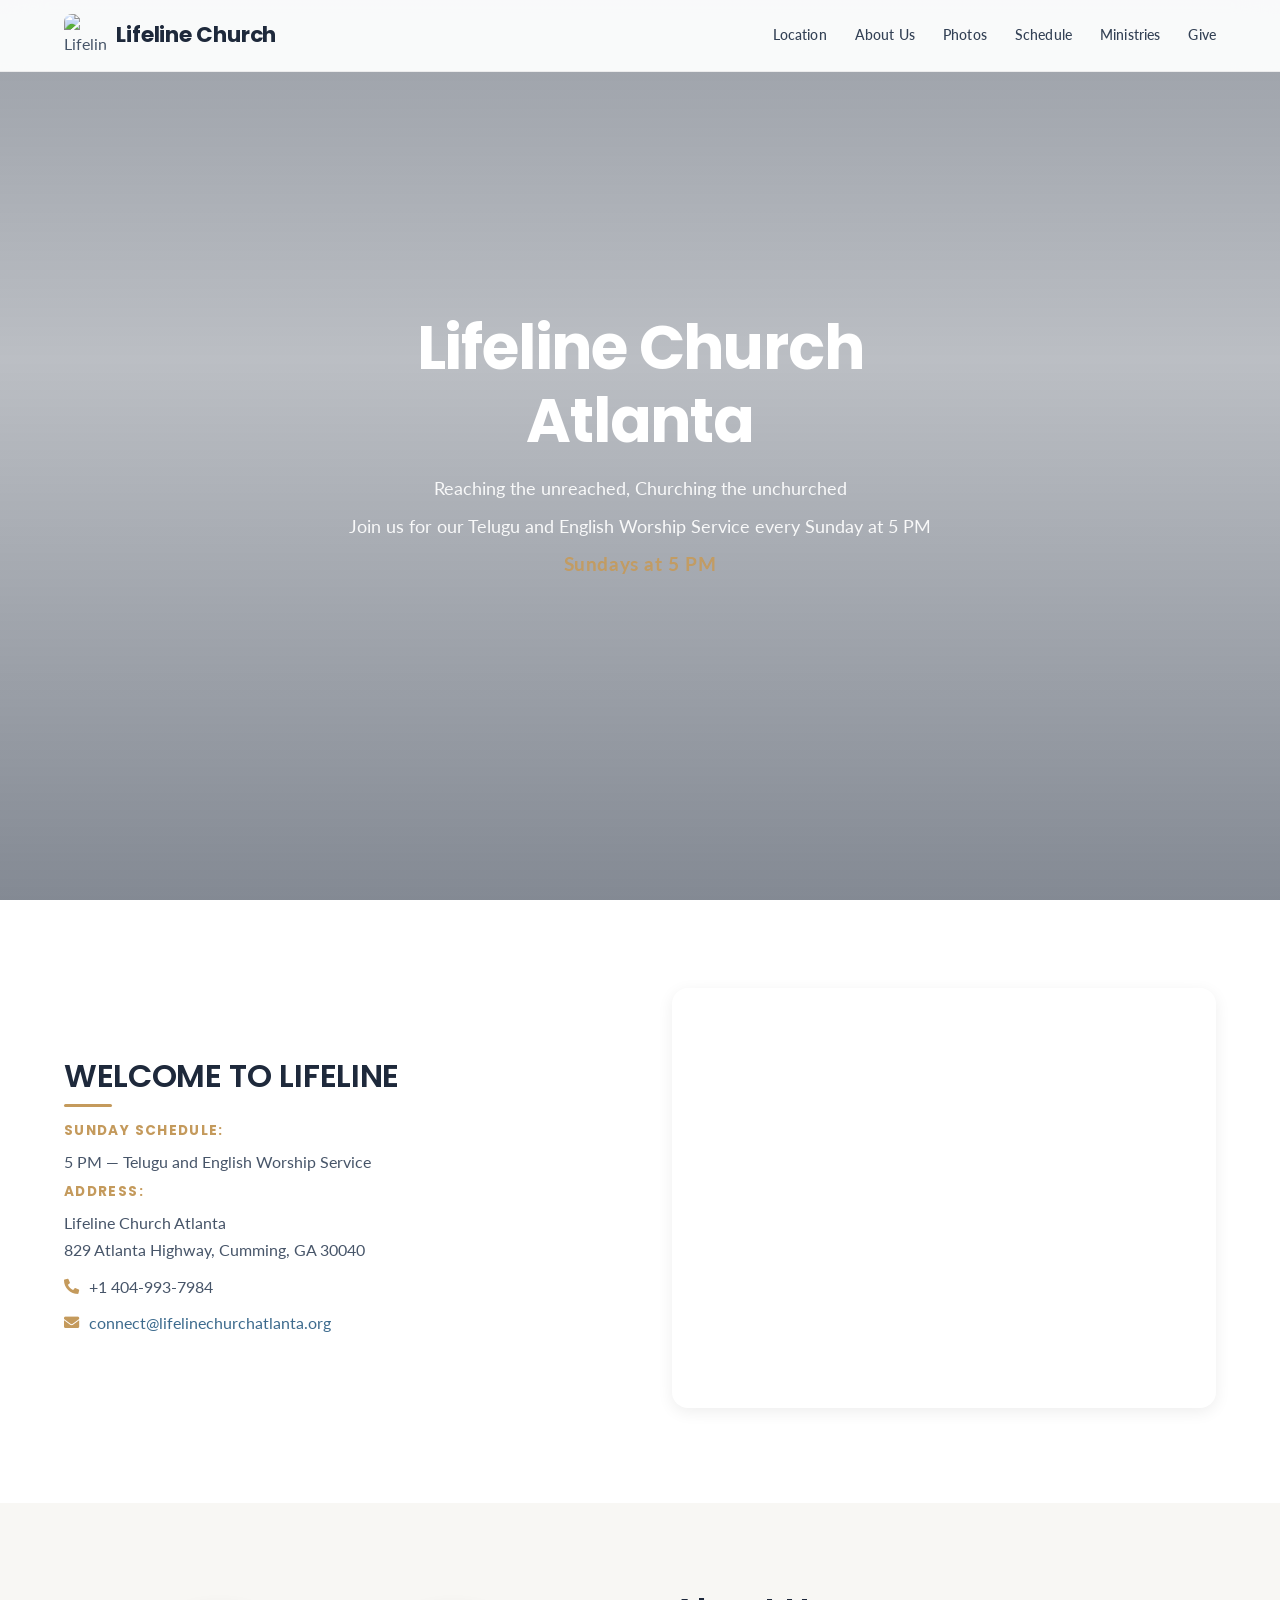
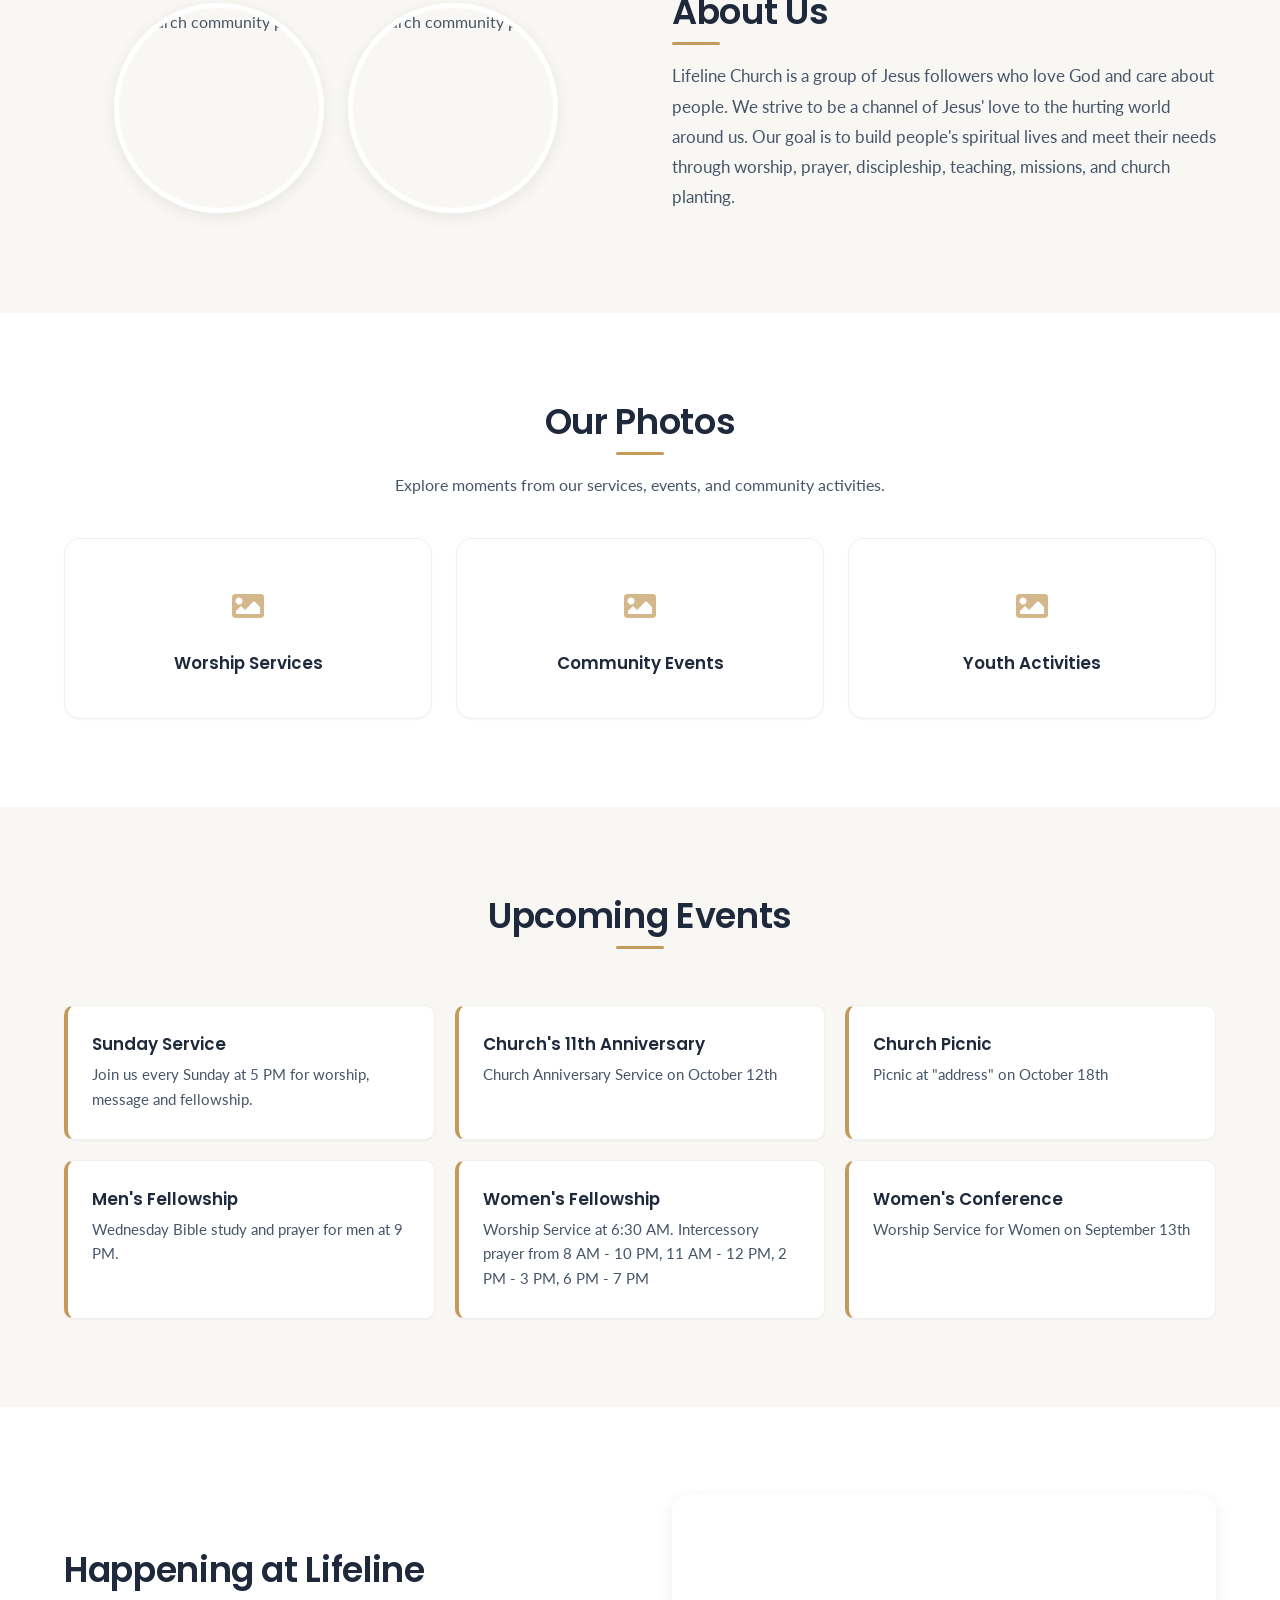
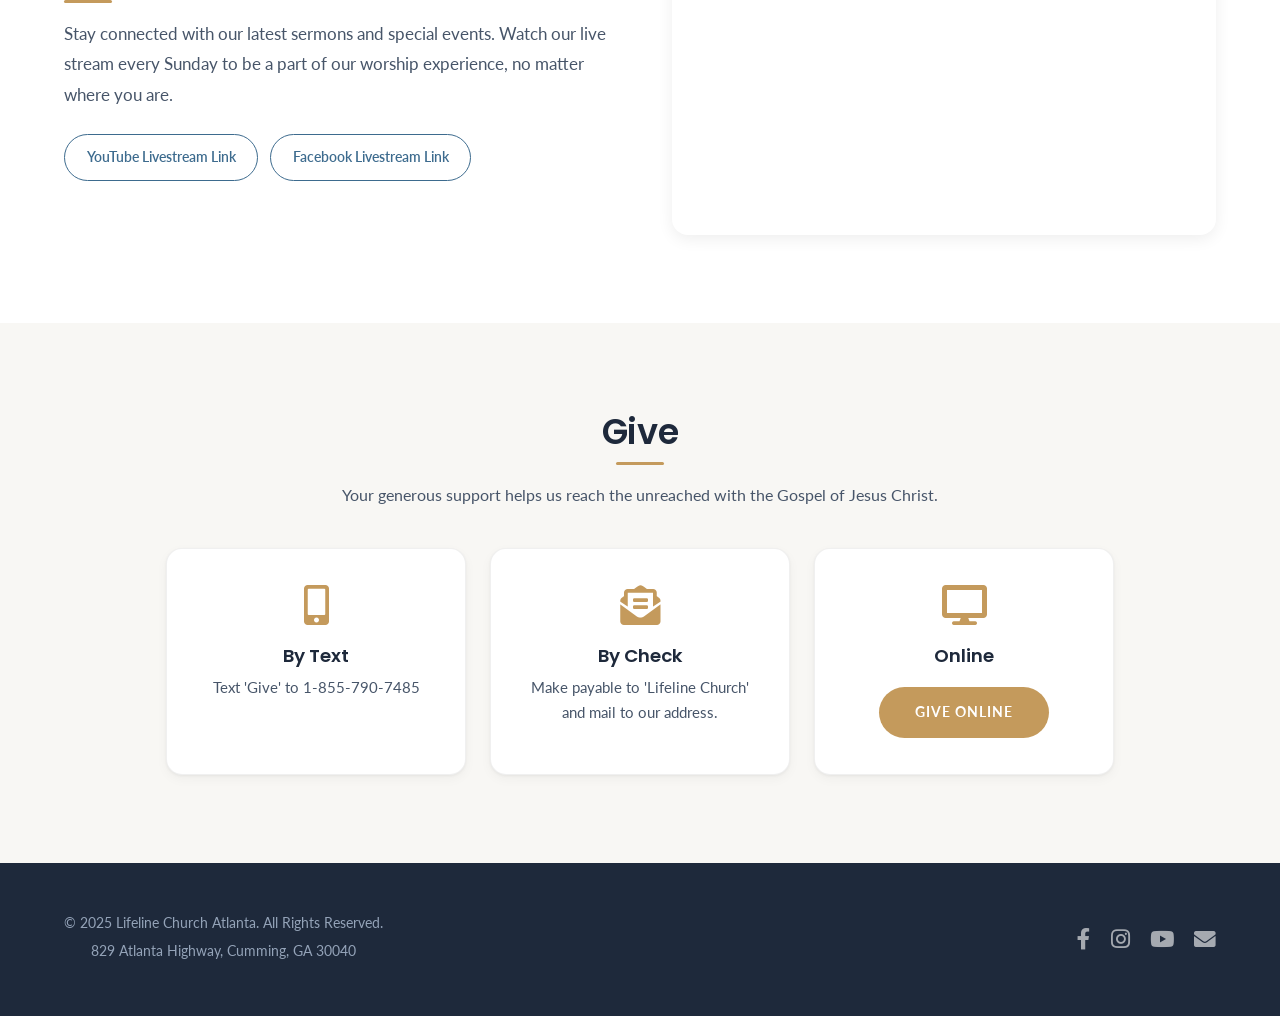
==== index.html @ ebfc5b8b "Refactor" ====
<!DOCTYPE html>
<html lang="en">
<head>
    <meta charset="UTF-8">
    <meta name="viewport" content="width=device-width, initial-scale=1.0">
    <meta name="description" content="Lifeline Church Atlanta — Reaching the unreached, Churching the unchurched. Join us Sundays at 5 PM for Telugu and English worship in Cumming, GA.">
    <title>Lifeline Church Atlanta</title>
    <link rel="stylesheet" href="styles.css">
    <link rel="preconnect" href="https://fonts.googleapis.com">
    <link rel="preconnect" href="https://fonts.gstatic.com" crossorigin>
    <link href="https://fonts.googleapis.com/css2?family=Lato:wght@400;700&family=Poppins:wght@400;600;700&display=swap" rel="stylesheet">
    <link href="https://cdnjs.cloudflare.com/ajax/libs/font-awesome/5.15.4/css/all.min.css" rel="stylesheet">
</head>
<body>
    <header class="navbar" id="navbar">
        <div class="container navbar-container">
            <div class="navbar-left">
                <img src="icons/logo.jpg" alt="Lifeline Church Logo" width="50" height="50" class="logo">
                <a href="#landing" class="navbar-title">Lifeline Church</a>
            </div>
            <nav class="navbar-right" id="desktop-nav">
                <a href="#map" class="nav-link">Location</a>
                <a href="#about-us" class="nav-link">About Us</a>
                <a href="#photos" class="nav-link">Photos</a>
                <a href="#events" class="nav-link">Schedule</a>
                <a href="#ministries" class="nav-link">Ministries</a>
                <a href="#give" class="nav-link">Give</a>
            </nav>
            <button class="mobile-menu-btn" id="mobile-menu-btn" aria-label="Toggle menu">
                <i class="fas fa-bars"></i>
            </button>
        </div>
        <nav class="mobile-nav" id="mobile-nav">
            <a href="#map" class="nav-link">Location</a>
            <a href="#about-us" class="nav-link">About Us</a>
            <a href="#photos" class="nav-link">Photos</a>
            <a href="#events" class="nav-link">Schedule</a>
            <a href="#ministries" class="nav-link">Ministries</a>
            <a href="#give" class="nav-link">Give</a>
        </nav>
    </header>

    <section id="landing" class="landing-section">
        <div class="landing-bg" id="landing-bg"></div>
        <div class="landing-bg" id="landing-bg-next"></div>
        <div class="landing-overlay"></div>
        <div class="container landing-content">
            <!-- Populated from siteConfig.json -->
        </div>
    </section>

    <section id="map" class="section">
        <div class="container map-container">
            <div class="map-details">
                <!-- Populated from siteConfig.json -->
            </div>
            <div class="map-embed">
                <iframe src="" allowfullscreen="" loading="lazy" title="Church location map"></iframe>
            </div>
        </div>
    </section>

    <section id="about-us" class="section section-alt">
        <div class="container about-container">
            <div class="about-images">
                <!-- Populated from siteConfig.json -->
            </div>
            <div class="about-text">
                <!-- Populated from siteConfig.json -->
            </div>
        </div>
    </section>

    <section id="photos" class="section">
        <div class="container text-center">
            <h2>Our Photos</h2>
            <p>Explore moments from our services, events, and community activities.</p>
            <div class="gallery-container" id="gallery-container"></div>
        </div>
    </section>

    <section id="events" class="section section-alt">
        <div class="container text-center">
            <h2>Upcoming Events</h2>
            <div class="events-container" id="events-container"></div>
        </div>
    </section>

    <section id="ministries" class="section">
        <div class="container ministries-container">
            <div class="ministries-text">
                <!-- Populated from siteConfig.json -->
            </div>
            <div class="video-container" id="video-container"></div>
        </div>
    </section>

    <section id="give" class="section section-alt text-center">
        <div class="container">
            <!-- Populated from siteConfig.json -->
        </div>
    </section>

    <footer class="footer">
        <div class="container footer-container">
            <!-- Populated from siteConfig.json -->
        </div>
    </footer>

    <script src="index.js"></script>
</body>
</html>
---- styles.css ----
/* ============================================================
   Lifeline Church — Cohesive Design System
   Warm · Clean · Inviting
   ============================================================ */

/* --- Design Tokens --- */
:root {
    --primary: #3d6b8e;
    --primary-hover: #2d5470;
    --primary-light: #e9f0f5;
    --accent: #c49a5c;
    --accent-hover: #b08545;
    --accent-soft: rgba(196, 154, 92, 0.10);
    --dark: #1e293b;
    --dark-soft: #334155;
    --surface: #f8f7f4;
    --surface-alt: #f0eeea;
    --text: #475569;
    --text-light: #94a3b8;
    --white: #ffffff;
    --border: rgba(0, 0, 0, 0.06);
    --radius: 10px;
    --radius-sm: 6px;
    --radius-lg: 16px;
    --shadow-xs: 0 1px 2px rgba(0, 0, 0, 0.04);
    --shadow: 0 1px 3px rgba(0, 0, 0, 0.05), 0 4px 12px rgba(0, 0, 0, 0.04);
    --shadow-md: 0 4px 16px rgba(0, 0, 0, 0.07);
    --shadow-lg: 0 12px 40px rgba(0, 0, 0, 0.10);
    --footer-bg: #1e293b;
    --ease: cubic-bezier(0.4, 0, 0.2, 1);
}

/* --- Reset --- */
*, *::before, *::after { margin: 0; padding: 0; box-sizing: border-box; }
html { scroll-behavior: smooth; }

body {
    font-family: 'Lato', sans-serif;
    line-height: 1.7;
    background: var(--white);
    color: var(--text);
    -webkit-font-smoothing: antialiased;
    -moz-osx-font-smoothing: grayscale;
}

/* --- Layout --- */
.container { width: 100%; max-width: 1200px; margin: 0 auto; padding: 0 1.5rem; }
.text-center { text-align: center; }
.section { padding: 5.5rem 0; }
.section-alt { background: var(--surface); }

/* --- Typography --- */
h1, h2, h3 {
    font-family: 'Poppins', sans-serif;
    color: var(--dark);
    font-weight: 600;
    margin-bottom: 1rem;
    line-height: 1.2;
}
h1 { font-size: 3.2rem; letter-spacing: -0.02em; }
h2 { font-size: 2.2rem; letter-spacing: -0.01em; }
h3 { font-size: 1.15rem; font-weight: 600; }
p  { margin-bottom: 0.75rem; }

/* Subtle accent line under h2 in sections */
.section h2,
.section-alt h2 {
    display: inline-block;
    position: relative;
    padding-bottom: 0.75rem;
}
.section h2::after,
.section-alt h2::after {
    content: '';
    position: absolute;
    bottom: 0;
    left: 50%;
    transform: translateX(-50%);
    width: 48px;
    height: 3px;
    background: var(--accent);
    border-radius: 2px;
}
/* Left-aligned h2 (map, about, ministries) override */
.map-details h2::after,
.about-text h2::after,
.ministries-text h2::after {
    left: 0;
    transform: none;
}

a {
    text-decoration: none;
    color: var(--primary);
    transition: color 0.2s var(--ease);
}
a:hover { color: var(--accent); }

/* ============================================================
   NAVBAR
   ============================================================ */
.navbar {
    position: fixed;
    top: 0;
    left: 0;
    width: 100%;
    background: rgba(255, 255, 255, 0.94);
    backdrop-filter: blur(20px);
    -webkit-backdrop-filter: blur(20px);
    z-index: 1000;
    padding: 0.9rem 0;
    border-bottom: 1px solid var(--border);
    transition: padding 0.3s var(--ease), box-shadow 0.3s var(--ease);
}
.navbar.scrolled {
    padding: 0.55rem 0;
    box-shadow: 0 1px 8px rgba(0, 0, 0, 0.06);
}
.navbar-container { display: flex; justify-content: space-between; align-items: center; }
.navbar-left { display: flex; align-items: center; gap: 0.65rem; }
.logo { height: 42px; width: 42px; object-fit: contain; border-radius: 8px; }
.navbar-title {
    font-size: 1.35rem;
    font-weight: 700;
    color: var(--dark);
    font-family: 'Poppins', sans-serif;
    letter-spacing: -0.01em;
}
.navbar-right { display: flex; gap: 1.75rem; align-items: center; }
.nav-link {
    color: var(--dark-soft);
    font-weight: 500;
    font-size: 0.9rem;
    position: relative;
    padding: 0.2rem 0;
    letter-spacing: 0.01em;
}
.nav-link::after {
    content: '';
    position: absolute;
    bottom: -2px;
    left: 0;
    width: 0;
    height: 2px;
    background: var(--accent);
    border-radius: 1px;
    transition: width 0.3s var(--ease);
}
.nav-link:hover { color: var(--dark); }
.nav-link:hover::after { width: 100%; }

.mobile-menu-btn {
    display: none;
    font-size: 1.4rem;
    cursor: pointer;
    color: var(--dark);
    z-index: 1001;
    background: none;
    border: none;
    padding: 0.25rem;
}
.mobile-nav {
    display: none;
    position: fixed;
    top: 0;
    right: 0;
    width: 280px;
    height: 100vh;
    background: var(--white);
    padding: 5rem 1.5rem 2rem;
    transform: translateX(100%);
    transition: transform 0.35s var(--ease);
    z-index: 999;
    box-shadow: -4px 0 24px rgba(0, 0, 0, 0.08);
    flex-direction: column;
    gap: 0.25rem;
}
.mobile-nav.active { transform: translateX(0); }
.mobile-nav .nav-link {
    display: block;
    padding: 0.85rem 1rem;
    font-size: 1.05rem;
    border-radius: var(--radius-sm);
    color: var(--dark);
    transition: background 0.2s var(--ease);
}
.mobile-nav .nav-link::after { display: none; }
.mobile-nav .nav-link:hover { background: var(--surface); }

/* ============================================================
   LANDING / HERO
   ============================================================ */
.landing-section {
    position: relative;
    height: 100vh;
    display: flex;
    align-items: center;
    justify-content: center;
    text-align: center;
    color: var(--white);
    overflow: hidden;
}
.landing-bg {
    position: absolute;
    inset: 0;
    background-size: cover;
    background-position: center;
    transition: opacity 1.5s var(--ease);
    will-change: opacity;
}
#landing-bg      { z-index: 0; opacity: 1; }
#landing-bg-next { z-index: 0; opacity: 0; }

.landing-overlay {
    position: absolute;
    inset: 0;
    background: linear-gradient(
        180deg,
        rgba(30, 41, 59, 0.45) 0%,
        rgba(30, 41, 59, 0.30) 40%,
        rgba(30, 41, 59, 0.55) 100%
    );
    z-index: 1;
}

.landing-content {
    position: relative;
    z-index: 2;
    max-width: 680px;
    padding: 0 1.5rem;
}
.landing-content h1 {
    color: var(--white);
    font-size: 3.8rem;
    font-weight: 700;
    margin-bottom: 1rem;
    letter-spacing: -0.02em;
}
.landing-content p {
    font-size: 1.15rem;
    opacity: 0.92;
    line-height: 1.6;
    margin-bottom: 0.5rem;
}
.landing-content p strong {
    color: var(--accent);
    font-size: 1.2rem;
    letter-spacing: 0.03em;
}

/* ============================================================
   MAP SECTION
   ============================================================ */
.map-container,
.about-container,
.ministries-container {
    display: flex;
    align-items: center;
    gap: 4rem;
}
.map-details, .about-text, .ministries-text { flex: 1; }
.map-embed, .about-images, .video-container { flex: 1; }

.map-embed iframe {
    width: 100%;
    height: 420px;
    border: 0;
    border-radius: var(--radius-lg);
    box-shadow: var(--shadow-md);
}
.map-details h2 { font-size: 2rem; }
.map-details h3 {
    color: var(--accent);
    font-size: 0.85rem;
    text-transform: uppercase;
    letter-spacing: 0.1em;
    margin-bottom: 0.5rem;
    font-weight: 700;
}
.map-details p {
    display: flex;
    align-items: center;
    gap: 0.6rem;
    margin-bottom: 0.6rem;
}
.map-details i { color: var(--accent); font-size: 0.95rem; }
.map-details a { color: var(--primary); }
.map-details a:hover { color: var(--accent); }

/* ============================================================
   ABOUT US
   ============================================================ */
.about-images { display: flex; gap: 1.5rem; justify-content: center; }
.about-images img {
    width: 210px;
    height: 210px;
    border-radius: 50%;
    object-fit: cover;
    border: 5px solid var(--white);
    box-shadow: var(--shadow-md);
    transition: transform 0.4s var(--ease);
}
.about-images img:hover { transform: scale(1.04); }
.about-text p {
    font-size: 1.05rem;
    line-height: 1.8;
    color: var(--text);
}

/* ============================================================
   GALLERY — Clean photo category cards
   ============================================================ */
.gallery-container {
    display: grid;
    grid-template-columns: repeat(auto-fit, minmax(260px, 1fr));
    gap: 1.5rem;
    justify-content: center;
    margin-top: 2.5rem;
}

.folder {
    background: var(--white);
    color: var(--dark);
    border: 1px solid var(--border);
    border-radius: var(--radius-lg);
    padding: 2.5rem 1.5rem;
    display: flex;
    flex-direction: column;
    align-items: center;
    justify-content: center;
    gap: 1rem;
    font-size: 1.1rem;
    font-weight: 600;
    text-align: center;
    box-shadow: var(--shadow-xs);
    transition: transform 0.3s var(--ease), box-shadow 0.3s var(--ease), border-color 0.3s var(--ease);
    cursor: pointer;
    min-height: 160px;
    position: relative;
    overflow: hidden;
}
.folder::before {
    content: '\f03e';  /* Font Awesome image icon */
    font-family: 'Font Awesome 5 Free';
    font-weight: 900;
    font-size: 2rem;
    color: var(--accent);
    opacity: 0.7;
    transition: opacity 0.3s var(--ease), transform 0.3s var(--ease);
}
.folder:hover {
    transform: translateY(-4px);
    box-shadow: var(--shadow-md);
    border-color: var(--accent);
}
.folder:hover::before {
    opacity: 1;
    transform: scale(1.1);
}
.folder-name {
    color: var(--dark);
    font-family: 'Poppins', sans-serif;
    font-weight: 600;
    font-size: 1.05rem;
    text-shadow: none;
}

/* ============================================================
   EVENTS — Clean warm cards
   ============================================================ */
.events-container {
    display: grid;
    grid-template-columns: repeat(auto-fit, minmax(280px, 1fr));
    gap: 1.25rem;
    justify-content: center;
    margin-top: 2.5rem;
}

.event-box {
    padding: 1.75rem 1.5rem;
    text-align: left;
    color: var(--dark);
    border-radius: var(--radius);
    background: var(--white);
    border: 1px solid var(--border);
    border-left: 4px solid var(--accent);
    box-shadow: var(--shadow-xs);
    transition: transform 0.25s var(--ease), box-shadow 0.25s var(--ease);
}
.event-box:hover {
    transform: translateY(-3px);
    box-shadow: var(--shadow);
}
.event-box h3 {
    color: var(--dark);
    font-size: 1.05rem;
    margin-bottom: 0.5rem;
}
.event-box p {
    color: var(--text);
    font-size: 0.92rem;
    line-height: 1.65;
    margin-bottom: 0;
}

/* ============================================================
   MINISTRIES / VIDEO
   ============================================================ */
.video-container { display: flex; justify-content: center; }
.video-container iframe {
    width: 100%;
    max-width: 580px;
    height: 340px;
    border-radius: var(--radius-lg);
    box-shadow: var(--shadow-md);
}
.ministries-text p {
    font-size: 1.05rem;
    line-height: 1.8;
}
.ministries-links { display: flex; flex-wrap: wrap; gap: 0.75rem; margin-top: 1.5rem; }
.ministries-link {
    padding: 0.65rem 1.35rem;
    border: 1.5px solid var(--primary);
    color: var(--primary);
    text-align: center;
    border-radius: 50px;
    font-weight: 600;
    font-size: 0.9rem;
    transition: background 0.25s var(--ease), color 0.25s var(--ease), transform 0.25s var(--ease), box-shadow 0.25s var(--ease);
}
.ministries-link:hover {
    background: var(--primary);
    color: var(--white);
    transform: translateY(-2px);
    box-shadow: 0 4px 12px rgba(61, 107, 142, 0.25);
}

/* ============================================================
   GIVE
   ============================================================ */
.give-options {
    display: flex;
    justify-content: center;
    gap: 1.5rem;
    margin-top: 2.5rem;
    flex-wrap: wrap;
}
.give-box {
    background: var(--white);
    padding: 2.25rem 2rem;
    border-radius: var(--radius-lg);
    border: 1px solid var(--border);
    box-shadow: var(--shadow);
    width: 300px;
    transition: transform 0.25s var(--ease), box-shadow 0.25s var(--ease);
}
.give-box:hover {
    transform: translateY(-3px);
    box-shadow: var(--shadow-md);
}
.give-box i { font-size: 2.5rem; color: var(--accent); margin-bottom: 1.25rem; display: block; }
.give-box h3 { margin-bottom: 0.5rem; }
.give-box p { font-size: 0.92rem; color: var(--text); margin-bottom: 0; }

.btn {
    display: inline-block;
    padding: 0.85rem 2.25rem;
    border-radius: 50px;
    font-weight: 700;
    font-size: 0.85rem;
    cursor: pointer;
    text-transform: uppercase;
    letter-spacing: 0.08em;
    transition: background 0.25s var(--ease), transform 0.25s var(--ease), box-shadow 0.25s var(--ease);
}
.btn-primary {
    background: var(--accent);
    color: var(--white);
    border: none;
    margin-top: 0.75rem;
}
.btn-primary:hover {
    background: var(--accent-hover);
    color: var(--white);
    transform: translateY(-2px);
    box-shadow: 0 4px 16px rgba(196, 154, 92, 0.35);
}

/* ============================================================
   FOOTER
   ============================================================ */
.footer {
    background: var(--footer-bg);
    color: var(--text-light);
    padding: 3rem 0;
    text-align: center;
}
.footer p { color: var(--text-light); margin-bottom: 0.25rem; font-size: 0.9rem; }
.footer-container {
    display: flex;
    justify-content: space-between;
    align-items: center;
    flex-wrap: wrap;
    gap: 1.5rem;
}
.footer-social { display: flex; gap: 1.25rem; }
.social-icon {
    color: rgba(255, 255, 255, 0.6);
    font-size: 1.35rem;
    transition: color 0.25s var(--ease), transform 0.25s var(--ease);
}
.social-icon:hover { color: var(--accent); transform: translateY(-2px); }

/* ============================================================
   PHOTOS PAGE
   ============================================================ */
.photo-page-header {
    text-align: center;
    padding: 9rem 0 3.5rem;
    background: var(--surface);
}
.photo-page-header h1 {
    font-size: 2.6rem;
    color: var(--dark);
    margin-bottom: 0.25rem;
}
.back-link {
    display: inline-flex;
    align-items: center;
    gap: 0.4rem;
    margin-bottom: 0.75rem;
    color: var(--primary);
    font-weight: 600;
    font-size: 0.9rem;
}
.back-link:hover { color: var(--accent); }
.back-link i { font-size: 0.85rem; }

.gallery-main { padding: 3rem 1.5rem; }
.photo-gallery-grid {
    display: grid;
    grid-template-columns: repeat(auto-fill, minmax(280px, 1fr));
    gap: 1rem;
    max-width: 1200px;
    margin: 0 auto;
}
.photo-gallery-grid img {
    width: 100%;
    height: 240px;
    object-fit: cover;
    border-radius: var(--radius);
    box-shadow: var(--shadow-xs);
    cursor: pointer;
    transition: transform 0.3s var(--ease), box-shadow 0.3s var(--ease);
}
.photo-gallery-grid img:hover {
    transform: scale(1.03);
    box-shadow: var(--shadow-md);
}

/* --- Fullscreen Lightbox --- */
/* Photos fill the entire screen: landscape fills width, portrait fills height.
   Aspect ratio is always preserved via object-fit: contain. */
.fullscreen-modal {
    position: fixed;
    inset: 0;
    background: rgba(0, 0, 0, 0.92);
    backdrop-filter: blur(6px);
    -webkit-backdrop-filter: blur(6px);
    display: none;
    justify-content: center;
    align-items: center;
    z-index: 2000;
    padding: 0;
}
.fullscreen-image {
    width: 100vw;
    height: 100vh;
    object-fit: contain;
    border-radius: 0;
    box-shadow: none;
}
.close-btn {
    position: absolute;
    top: 16px;
    right: 24px;
    font-size: 2.5rem;
    color: rgba(255, 255, 255, 0.7);
    cursor: pointer;
    line-height: 1;
    transition: color 0.2s var(--ease);
    background: none;
    border: none;
    z-index: 2001;
}
.close-btn:hover { color: #fff; }
.nav-arrow {
    position: absolute;
    top: 50%;
    transform: translateY(-50%);
    font-size: 1.8rem;
    color: rgba(255, 255, 255, 0.7);
    cursor: pointer;
    user-select: none;
    padding: 0.75rem;
    background: rgba(255, 255, 255, 0.08);
    border: 1px solid rgba(255, 255, 255, 0.12);
    border-radius: 50%;
    width: 52px;
    height: 52px;
    display: flex;
    align-items: center;
    justify-content: center;
    transition: background 0.25s var(--ease), color 0.25s var(--ease);
    z-index: 2001;
}
.nav-arrow:hover { background: rgba(255, 255, 255, 0.15); color: #fff; }
.prev { left: 20px; }
.next { right: 20px; }

/* ============================================================
   SCROLL REVEAL ANIMATION
   ============================================================ */
.reveal {
    opacity: 0;
    transform: translateY(24px);
    transition: opacity 0.6s var(--ease), transform 0.6s var(--ease);
}
.reveal.visible {
    opacity: 1;
    transform: translateY(0);
}

/* ============================================================
   RESPONSIVE
   ============================================================ */
@media (max-width: 992px) {
    h1 { font-size: 2.6rem; }
    h2 { font-size: 2rem; }
    .landing-content h1 { font-size: 3rem; }
    .section { padding: 4.5rem 0; }
    .map-container,
    .about-container,
    .ministries-container { flex-direction: column; text-align: center; gap: 2.5rem; }
    .map-details h2::after,
    .about-text h2::after,
    .ministries-text h2::after {
        left: 50%;
        transform: translateX(-50%);
    }
    .about-images { margin-bottom: 1rem; }
    .video-container iframe { width: 100%; height: auto; aspect-ratio: 16/9; }
}

@media (max-width: 768px) {
    .section { padding: 3.5rem 0; }
    .navbar-right { display: none; }
    .mobile-menu-btn { display: block; }
    .mobile-nav { display: flex; }
    .footer-container { flex-direction: column; }
    .photo-page-header { padding-top: 7rem; }
    .gallery-container { grid-template-columns: repeat(auto-fit, minmax(200px, 1fr)); }
    .give-options { gap: 1rem; }
    .give-box { width: 100%; }
    .nav-arrow { width: 44px; height: 44px; font-size: 1.4rem; }
    .prev { left: 12px; }
    .next { right: 12px; }
}

@media (max-width: 576px) {
    h1 { font-size: 2.2rem; }
    .landing-content h1 { font-size: 2.5rem; }
    .landing-content p { font-size: 1rem; }
    .about-images { flex-direction: column; align-items: center; gap: 1.5rem; }
    .about-images img { width: 170px; height: 170px; }
    .gallery-container,
    .events-container { grid-template-columns: 1fr; }
    .photo-gallery-grid { grid-template-columns: 1fr; }
    .map-embed iframe { height: 300px; }
}
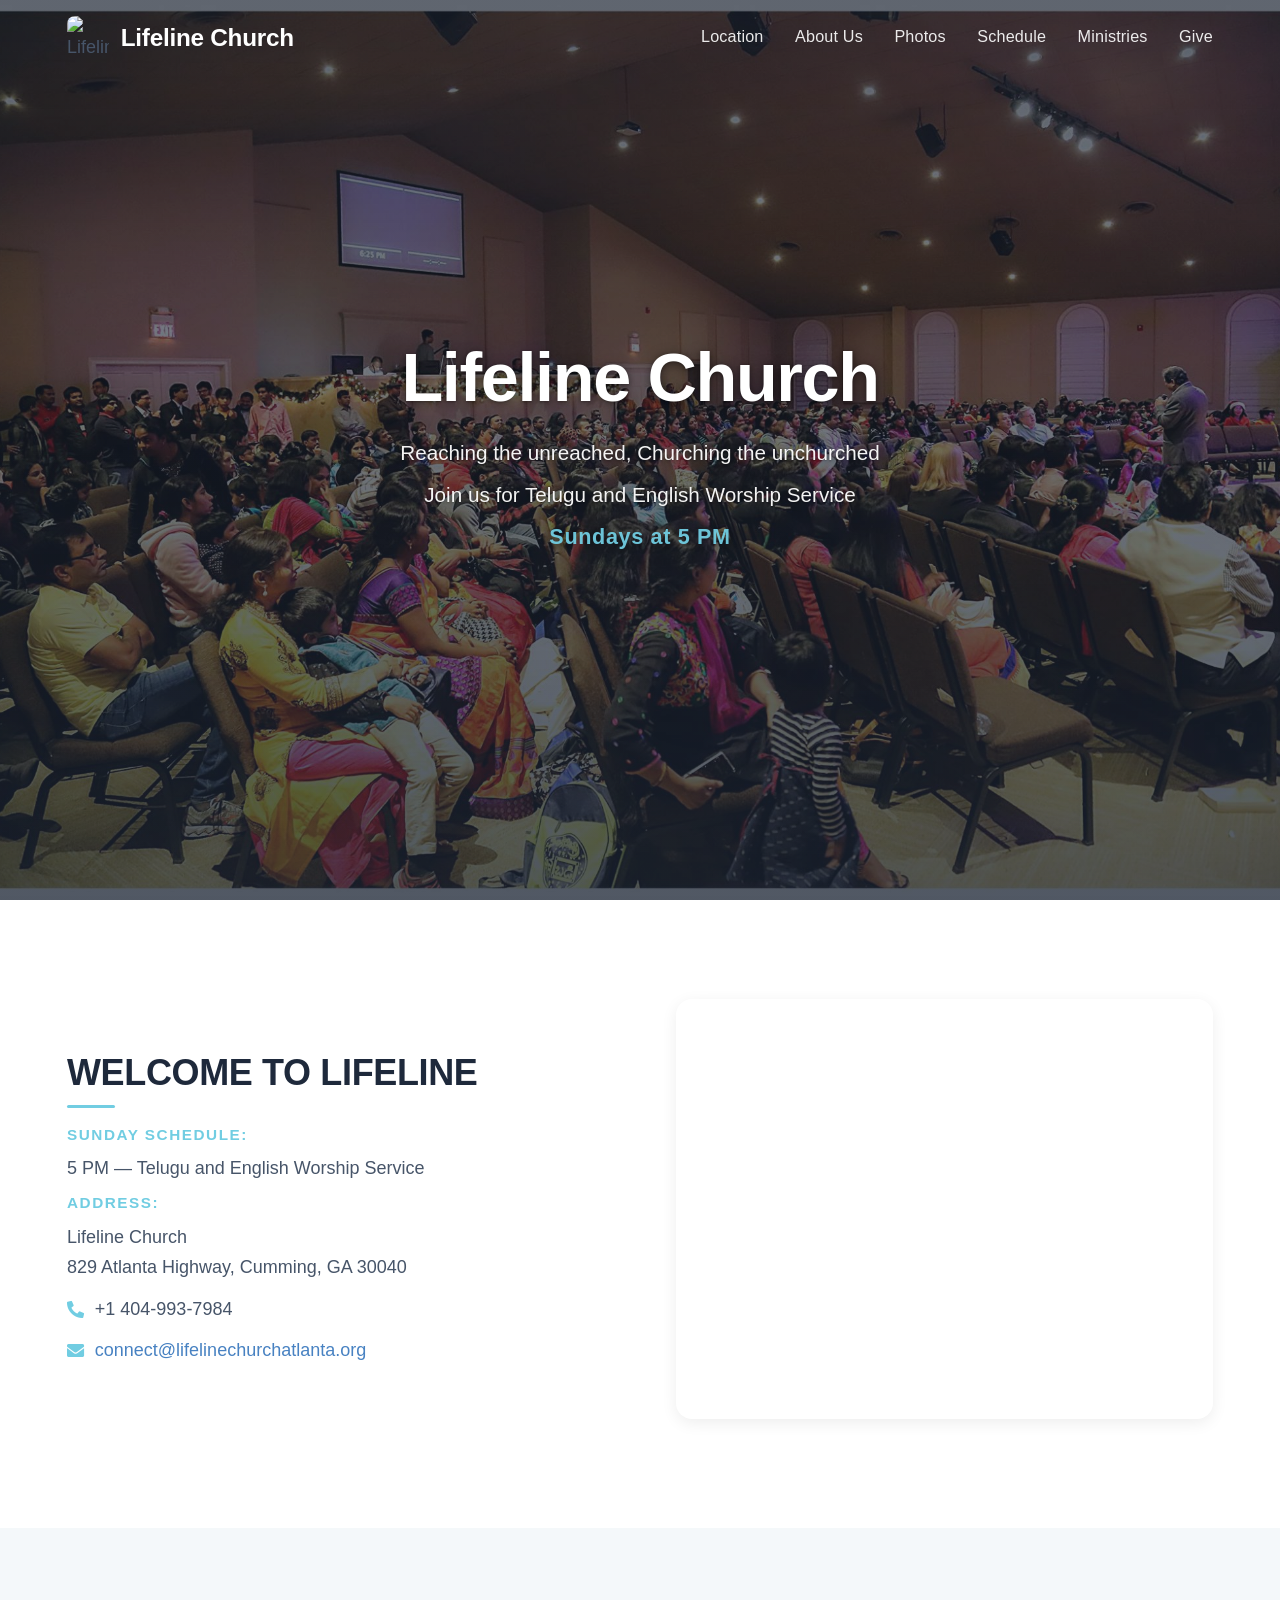
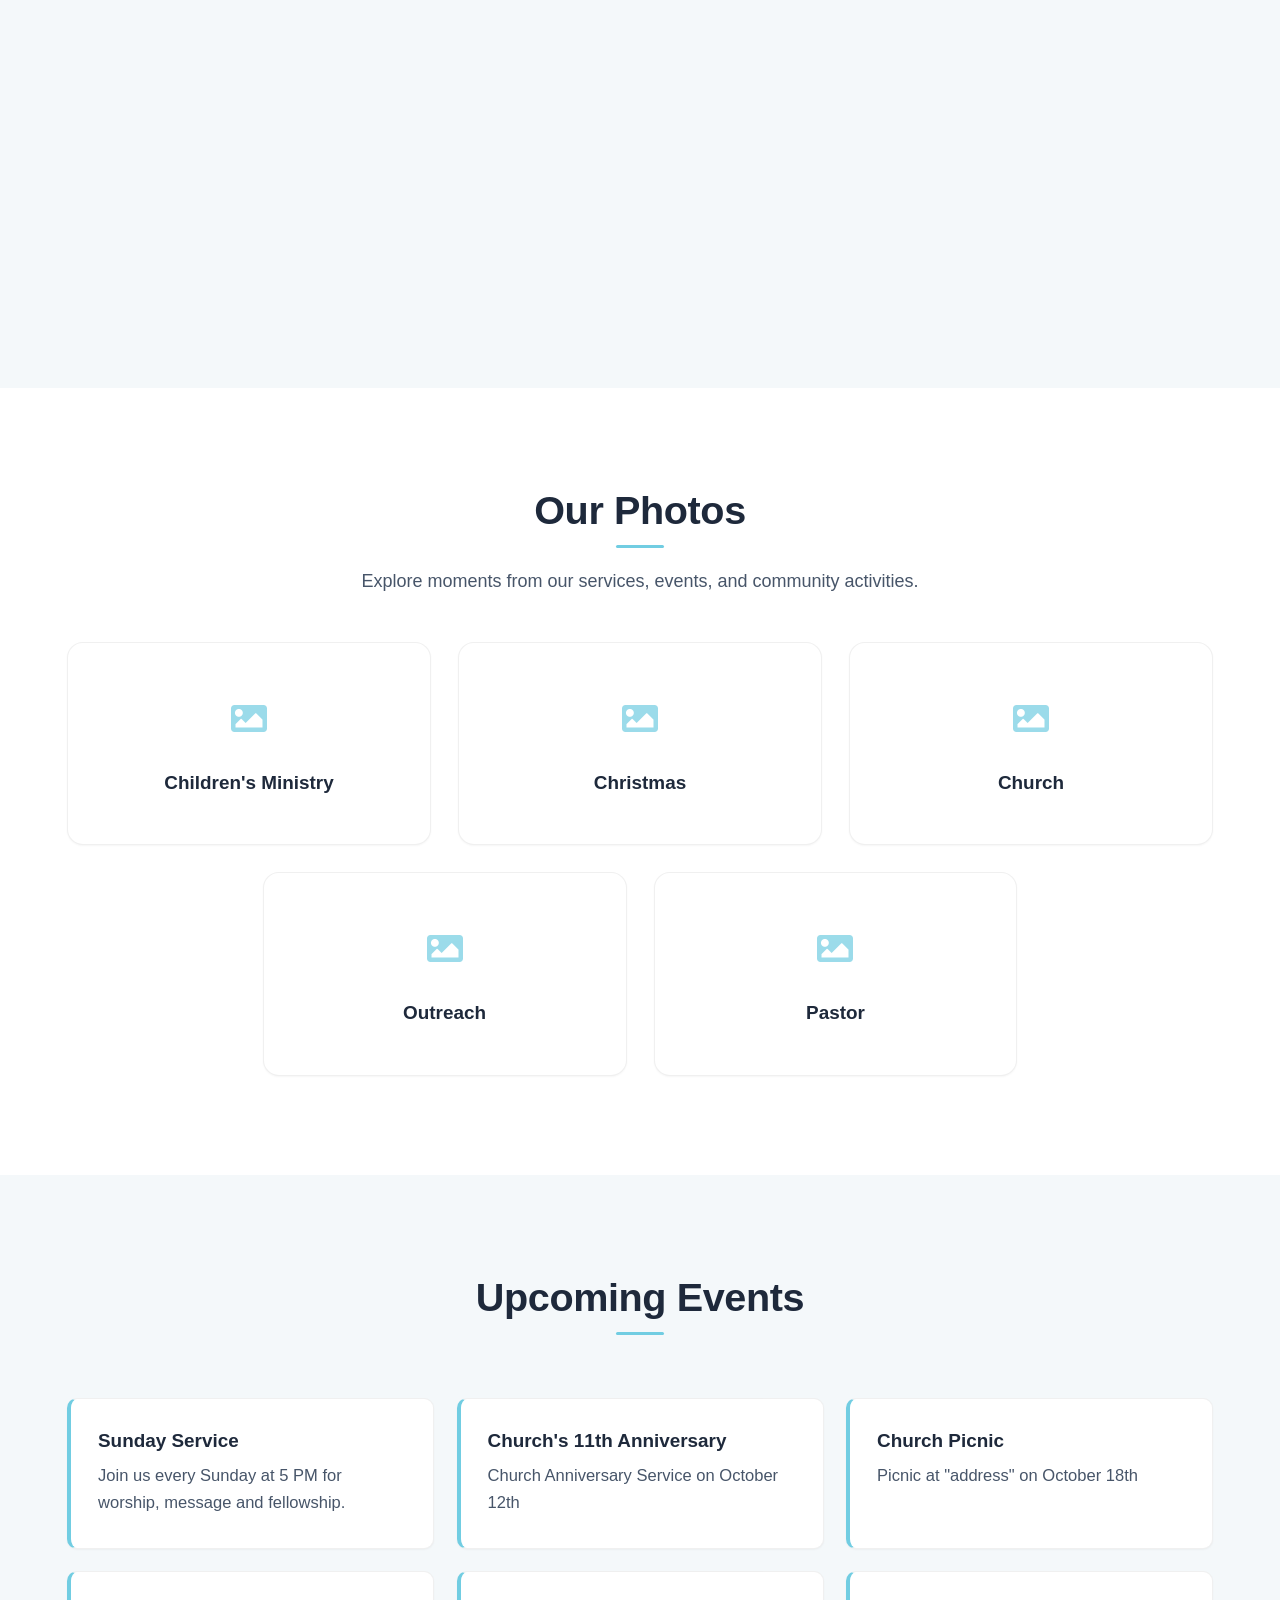
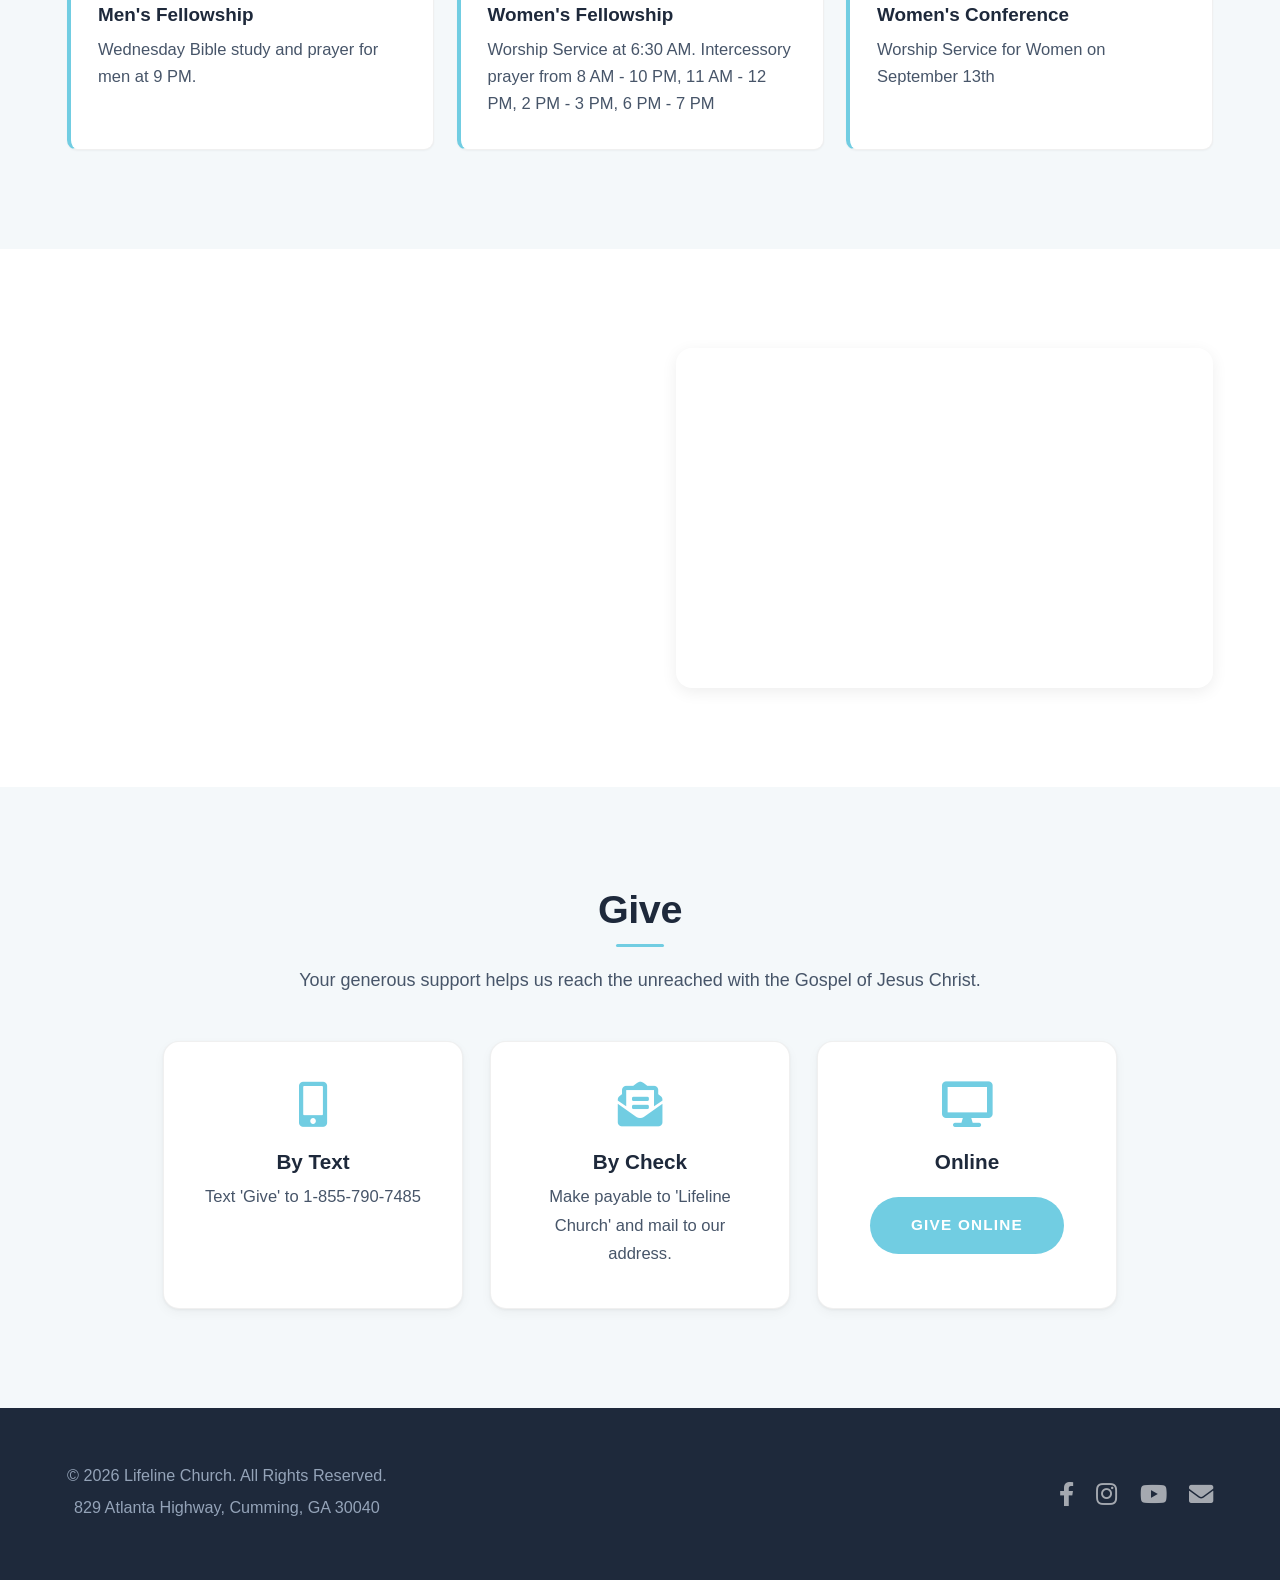
==== commit cb916459: "refactor, photos reorganized" ====
--- a/index.html
+++ b/index.html
@@ -4,12 +4,13 @@
     <meta charset="UTF-8">
     <meta name="viewport" content="width=device-width, initial-scale=1.0">
     <meta name="description" content="Lifeline Church Atlanta — Reaching the unreached, Churching the unchurched. Join us Sundays at 5 PM for Telugu and English worship in Cumming, GA.">
+    <meta http-equiv="Content-Security-Policy" content="default-src 'self'; script-src 'self'; style-src 'self' 'unsafe-inline' https://fonts.googleapis.com https://cdnjs.cloudflare.com; font-src https://fonts.gstatic.com https://cdnjs.cloudflare.com; img-src 'self' data:; frame-src https://www.youtube.com https://www.google.com;">
     <title>Lifeline Church Atlanta</title>
     <link rel="stylesheet" href="styles.css">
     <link rel="preconnect" href="https://fonts.googleapis.com">
     <link rel="preconnect" href="https://fonts.gstatic.com" crossorigin>
     <link href="https://fonts.googleapis.com/css2?family=Lato:wght@400;700&family=Poppins:wght@400;600;700&display=swap" rel="stylesheet">
-    <link href="https://cdnjs.cloudflare.com/ajax/libs/font-awesome/5.15.4/css/all.min.css" rel="stylesheet">
+    <link href="https://cdnjs.cloudflare.com/ajax/libs/font-awesome/5.15.4/css/all.min.css" rel="stylesheet" integrity="sha512-1ycn6IcaQQ40/MKBW2W4Rhis/DbILU74C1vSrLJxCq57o941Ym01SwNsOMqvEBFlcgUa6xLiPY/NS5R+E6ztJQ==" crossorigin="anonymous" referrerpolicy="no-referrer">
 </head>
 <body>
     <header class="navbar" id="navbar">
--- a/styles.css
+++ b/styles.css
@@ -28,11 +28,25 @@
     --shadow-lg: 0 12px 40px rgba(0, 0, 0, 0.10);
     --footer-bg: #1e293b;
     --ease: cubic-bezier(0.4, 0, 0.2, 1);
+
+    /* Hero display defaults — overridden by siteConfig.json at runtime */
+    --hero-overlay-top: 0.55;
+    --hero-overlay-mid: 0.40;
+    --hero-overlay-bot: 0.65;
+    --hero-brightness: 1.15;
+    --hero-contrast: 0.95;
+    --hero-crossfade-ms: 1800ms;
 }
 
 /* --- Reset --- */
 *, *::before, *::after { margin: 0; padding: 0; box-sizing: border-box; }
-html { scroll-behavior: smooth; }
+html {
+    font-size: 18px; /* Scales up 1rem from default 16px to 18px, making all text larger uniformly */
+    scroll-behavior: smooth;
+    /* Scroll-snap: each section locks into view */
+    scroll-snap-type: y proximity;
+    overflow-y: scroll;
+}
 
 body {
     font-family: 'Lato', sans-serif;
@@ -46,7 +60,10 @@
 /* --- Layout --- */
 .container { width: 100%; max-width: 1200px; margin: 0 auto; padding: 0 1.5rem; }
 .text-center { text-align: center; }
-.section { padding: 5.5rem 0; }
+.section {
+    padding: 5.5rem 0;
+    scroll-snap-align: center;
+}
 .section-alt { background: var(--surface); }
 
 /* --- Typography --- */
@@ -104,17 +121,21 @@
     top: 0;
     left: 0;
     width: 100%;
+    background: transparent;
+    backdrop-filter: none;
+    -webkit-backdrop-filter: none;
+    z-index: 1000;
+    padding: 0.9rem 0;
+    border-bottom: 1px solid transparent;
+    transition: padding 0.4s var(--ease), box-shadow 0.4s var(--ease), background 0.4s var(--ease), border-color 0.4s var(--ease), backdrop-filter 0.4s var(--ease);
+}
+.navbar.scrolled {
+    padding: 0.55rem 0;
+    box-shadow: 0 1px 8px rgba(0, 0, 0, 0.06);
     background: rgba(255, 255, 255, 0.94);
     backdrop-filter: blur(20px);
     -webkit-backdrop-filter: blur(20px);
-    z-index: 1000;
-    padding: 0.9rem 0;
-    border-bottom: 1px solid var(--border);
-    transition: padding 0.3s var(--ease), box-shadow 0.3s var(--ease);
-}
-.navbar.scrolled {
-    padding: 0.55rem 0;
-    box-shadow: 0 1px 8px rgba(0, 0, 0, 0.06);
+    border-bottom-color: var(--border);
 }
 .navbar-container { display: flex; justify-content: space-between; align-items: center; }
 .navbar-left { display: flex; align-items: center; gap: 0.65rem; }
@@ -122,18 +143,26 @@
 .navbar-title {
     font-size: 1.35rem;
     font-weight: 700;
-    color: var(--dark);
+    color: var(--white);
     font-family: 'Poppins', sans-serif;
     letter-spacing: -0.01em;
+    transition: color 0.4s var(--ease);
+}
+.navbar.scrolled .navbar-title {
+    color: var(--dark);
 }
 .navbar-right { display: flex; gap: 1.75rem; align-items: center; }
 .nav-link {
-    color: var(--dark-soft);
+    color: rgba(255, 255, 255, 0.9);
     font-weight: 500;
     font-size: 0.9rem;
     position: relative;
     padding: 0.2rem 0;
     letter-spacing: 0.01em;
+    transition: color 0.4s var(--ease);
+}
+.navbar.scrolled .nav-link {
+    color: var(--dark-soft);
 }
 .nav-link::after {
     content: '';
@@ -146,18 +175,23 @@
     border-radius: 1px;
     transition: width 0.3s var(--ease);
 }
-.nav-link:hover { color: var(--dark); }
+.nav-link:hover { color: var(--white); }
+.navbar.scrolled .nav-link:hover { color: var(--dark); }
 .nav-link:hover::after { width: 100%; }
 
 .mobile-menu-btn {
     display: none;
     font-size: 1.4rem;
     cursor: pointer;
-    color: var(--dark);
+    color: var(--white);
     z-index: 1001;
     background: none;
     border: none;
     padding: 0.25rem;
+    transition: color 0.4s var(--ease);
+}
+.navbar.scrolled .mobile-menu-btn {
+    color: var(--dark);
 }
 .mobile-nav {
     display: none;
@@ -199,33 +233,37 @@
     text-align: center;
     color: var(--white);
     overflow: hidden;
+    background: var(--dark);  /* dark base so no gray flash ever shows */
+    scroll-snap-align: center;
 }
 .landing-bg {
     position: absolute;
     inset: 0;
     background-size: cover;
     background-position: center;
-    transition: opacity 1.5s var(--ease);
+    transition: opacity var(--hero-crossfade-ms) ease-in-out;
     will-change: opacity;
-}
-#landing-bg      { z-index: 0; opacity: 1; }
-#landing-bg-next { z-index: 0; opacity: 0; }
+    filter: brightness(var(--hero-brightness)) contrast(var(--hero-contrast));
+}
+#landing-bg      { z-index: 1; opacity: 1; }
+#landing-bg-next { z-index: 2; opacity: 0; }
 
 .landing-overlay {
     position: absolute;
     inset: 0;
+    /* Gradient opacity values are set dynamically from siteConfig via JS */
     background: linear-gradient(
         180deg,
-        rgba(30, 41, 59, 0.45) 0%,
-        rgba(30, 41, 59, 0.30) 40%,
-        rgba(30, 41, 59, 0.55) 100%
+        rgba(30, 41, 59, var(--hero-overlay-top)) 0%,
+        rgba(30, 41, 59, var(--hero-overlay-mid)) 40%,
+        rgba(30, 41, 59, var(--hero-overlay-bot)) 100%
     );
-    z-index: 1;
+    z-index: 3;
 }
 
 .landing-content {
     position: relative;
-    z-index: 2;
+    z-index: 4;
     max-width: 680px;
     padding: 0 1.5rem;
 }
@@ -235,17 +273,20 @@
     font-weight: 700;
     margin-bottom: 1rem;
     letter-spacing: -0.02em;
+    text-shadow: 0 2px 12px rgba(0, 0, 0, 0.5), 0 1px 3px rgba(0, 0, 0, 0.3);
 }
 .landing-content p {
     font-size: 1.15rem;
-    opacity: 0.92;
+    opacity: 0.95;
     line-height: 1.6;
     margin-bottom: 0.5rem;
+    text-shadow: 0 1px 8px rgba(0, 0, 0, 0.45), 0 1px 2px rgba(0, 0, 0, 0.25);
 }
 .landing-content p strong {
     color: var(--accent);
     font-size: 1.2rem;
     letter-spacing: 0.03em;
+    text-shadow: 0 1px 8px rgba(0, 0, 0, 0.5);
 }
 
 /* ============================================================
@@ -291,6 +332,10 @@
    ABOUT US
    ============================================================ */
 .about-images { display: flex; gap: 1.5rem; justify-content: center; }
+/* Center the pastor's face in his circle portrait — face sits upper-center of photo */
+.about-images img:first-child {
+    object-position: center 20%;
+}
 .about-images img {
     width: 210px;
     height: 210px;
@@ -311,11 +356,17 @@
    GALLERY — Clean photo category cards
    ============================================================ */
 .gallery-container {
-    display: grid;
-    grid-template-columns: repeat(auto-fit, minmax(260px, 1fr));
+    --gallery-cols: 3;
+    display: flex;
+    flex-wrap: wrap;
+    justify-content: center;
     gap: 1.5rem;
-    justify-content: center;
     margin-top: 2.5rem;
+}
+.gallery-container .folder {
+    /* Width based on column count, accounting for gaps */
+    width: calc((100% - (var(--gallery-cols) - 1) * 1.5rem) / var(--gallery-cols));
+    min-width: 200px;
 }
 
 .folder {
@@ -495,6 +546,7 @@
     color: var(--text-light);
     padding: 3rem 0;
     text-align: center;
+    scroll-snap-align: end;
 }
 .footer p { color: var(--text-light); margin-bottom: 0.25rem; font-size: 0.9rem; }
 .footer-container {
@@ -537,7 +589,57 @@
 .back-link:hover { color: var(--accent); }
 .back-link i { font-size: 0.85rem; }
 
-.gallery-main { padding: 3rem 1.5rem; }
+/* ============================================================
+   PHOTOS PAGE — CATEGORY NAV BAR
+   ============================================================ */
+.category-nav {
+    position: sticky;
+    top: 62px; /* just below the fixed navbar */
+    z-index: 100;
+    background: var(--white);
+    border-bottom: 1px solid var(--border);
+    box-shadow: 0 2px 8px rgba(0,0,0,0.04);
+}
+.category-nav-inner {
+    display: flex;
+    gap: 0.25rem;
+    padding: 0.6rem 1.5rem;
+    max-width: 1200px;
+    margin: 0 auto;
+    overflow-x: auto;
+    scrollbar-width: none; /* Firefox */
+    -ms-overflow-style: none;
+}
+.category-nav-inner::-webkit-scrollbar { display: none; }
+
+.cat-tab {
+    flex-shrink: 0;
+    padding: 0.45rem 1.1rem;
+    border-radius: 50px;
+    border: 1.5px solid var(--border);
+    background: transparent;
+    color: var(--text);
+    font-family: 'Poppins', sans-serif;
+    font-size: 0.85rem;
+    font-weight: 500;
+    cursor: pointer;
+    white-space: nowrap;
+    transition: background 0.2s var(--ease), color 0.2s var(--ease),
+                border-color 0.2s var(--ease), transform 0.2s var(--ease);
+}
+.cat-tab:hover {
+    border-color: var(--accent);
+    color: var(--dark);
+    transform: translateY(-1px);
+}
+.cat-tab.active {
+    background: var(--accent);
+    border-color: var(--accent);
+    color: var(--white);
+    font-weight: 600;
+}
+
+.gallery-main { padding: 2.5rem 1.5rem 3rem; }
 .photo-gallery-grid {
     display: grid;
     grid-template-columns: repeat(auto-fill, minmax(280px, 1fr));
@@ -546,6 +648,7 @@
     margin: 0 auto;
 }
 .photo-gallery-grid img {
+    /* Legacy bare images — only applies when not inside a .photo-card wrapper */
     width: 100%;
     height: 240px;
     object-fit: cover;
@@ -618,6 +721,7 @@
 .nav-arrow:hover { background: rgba(255, 255, 255, 0.15); color: #fff; }
 .prev { left: 20px; }
 .next { right: 20px; }
+
 
 /* ============================================================
    SCROLL REVEAL ANIMATION
@@ -660,7 +764,7 @@
     .mobile-nav { display: flex; }
     .footer-container { flex-direction: column; }
     .photo-page-header { padding-top: 7rem; }
-    .gallery-container { grid-template-columns: repeat(auto-fit, minmax(200px, 1fr)); }
+    .gallery-container { --gallery-cols: 2; }
     .give-options { gap: 1rem; }
     .give-box { width: 100%; }
     .nav-arrow { width: 44px; height: 44px; font-size: 1.4rem; }
@@ -674,7 +778,7 @@
     .landing-content p { font-size: 1rem; }
     .about-images { flex-direction: column; align-items: center; gap: 1.5rem; }
     .about-images img { width: 170px; height: 170px; }
-    .gallery-container,
+    .gallery-container { --gallery-cols: 1; }
     .events-container { grid-template-columns: 1fr; }
     .photo-gallery-grid { grid-template-columns: 1fr; }
     .map-embed iframe { height: 300px; }
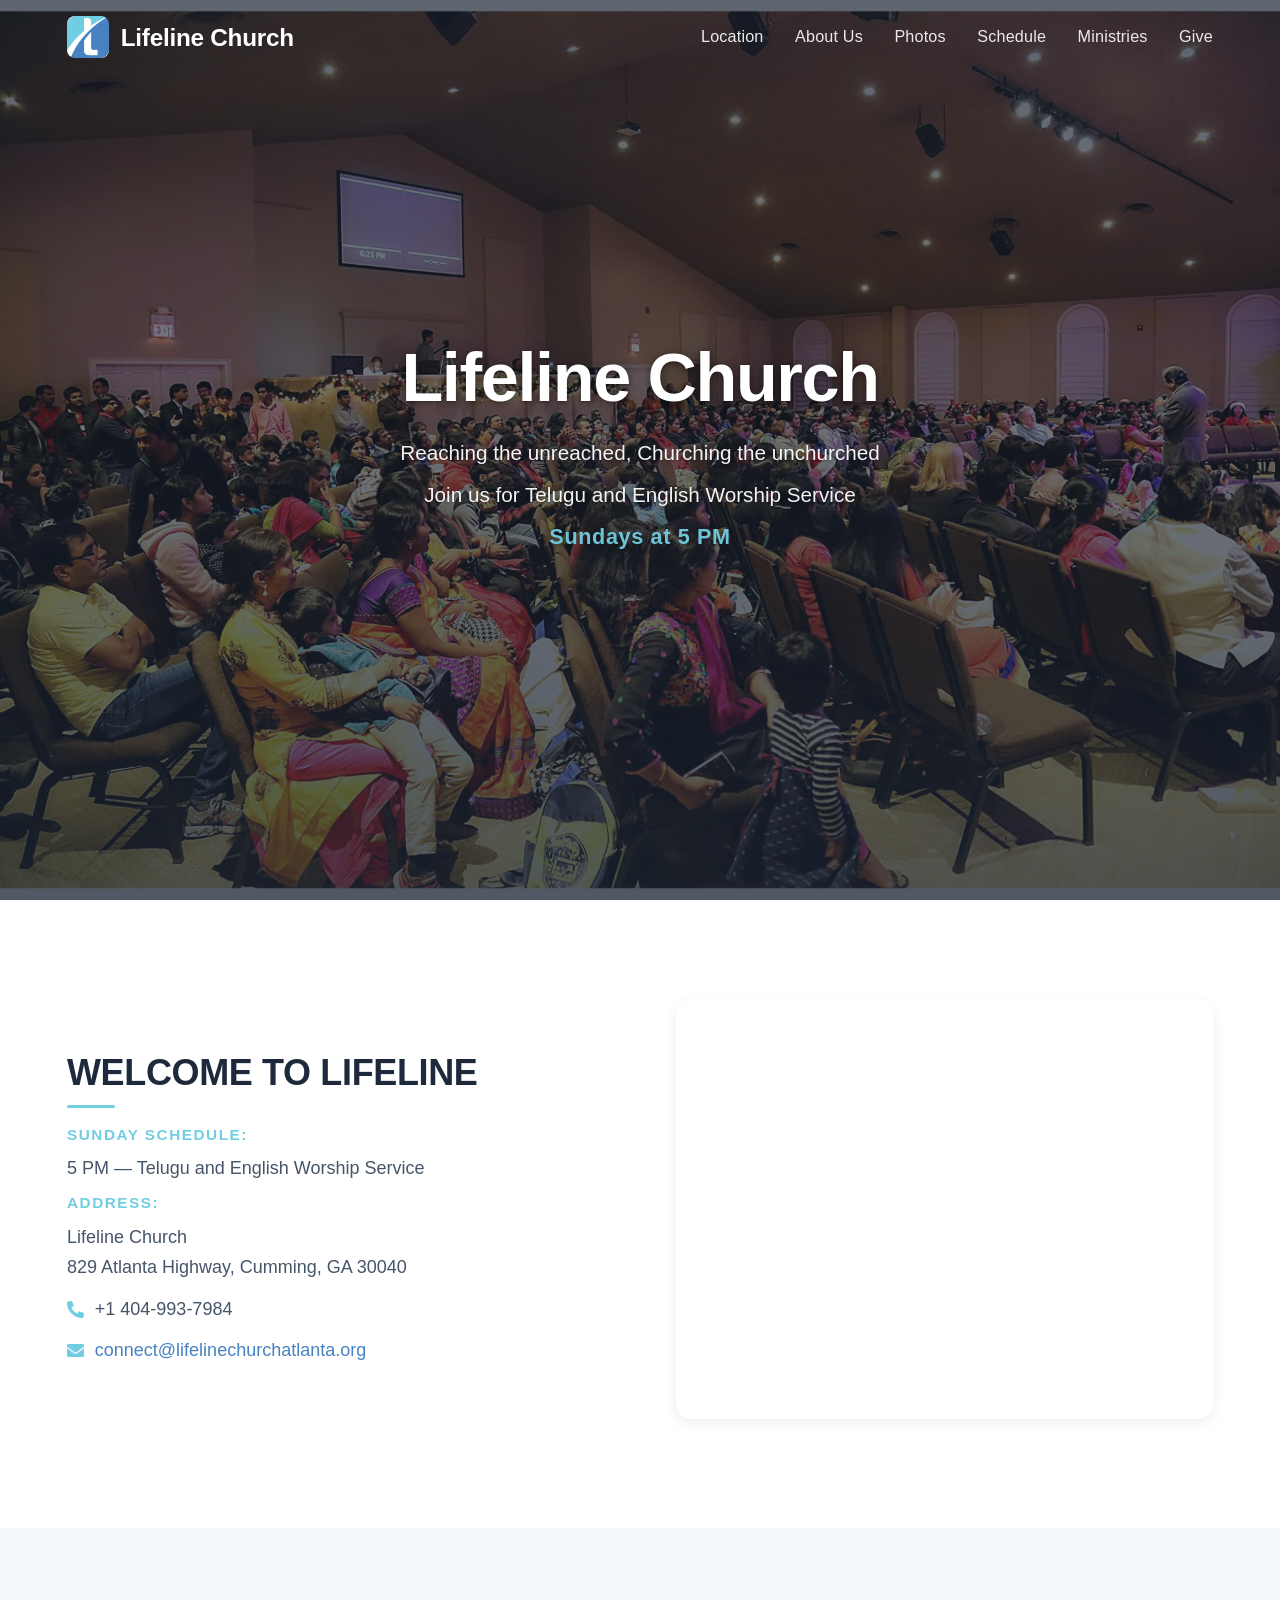
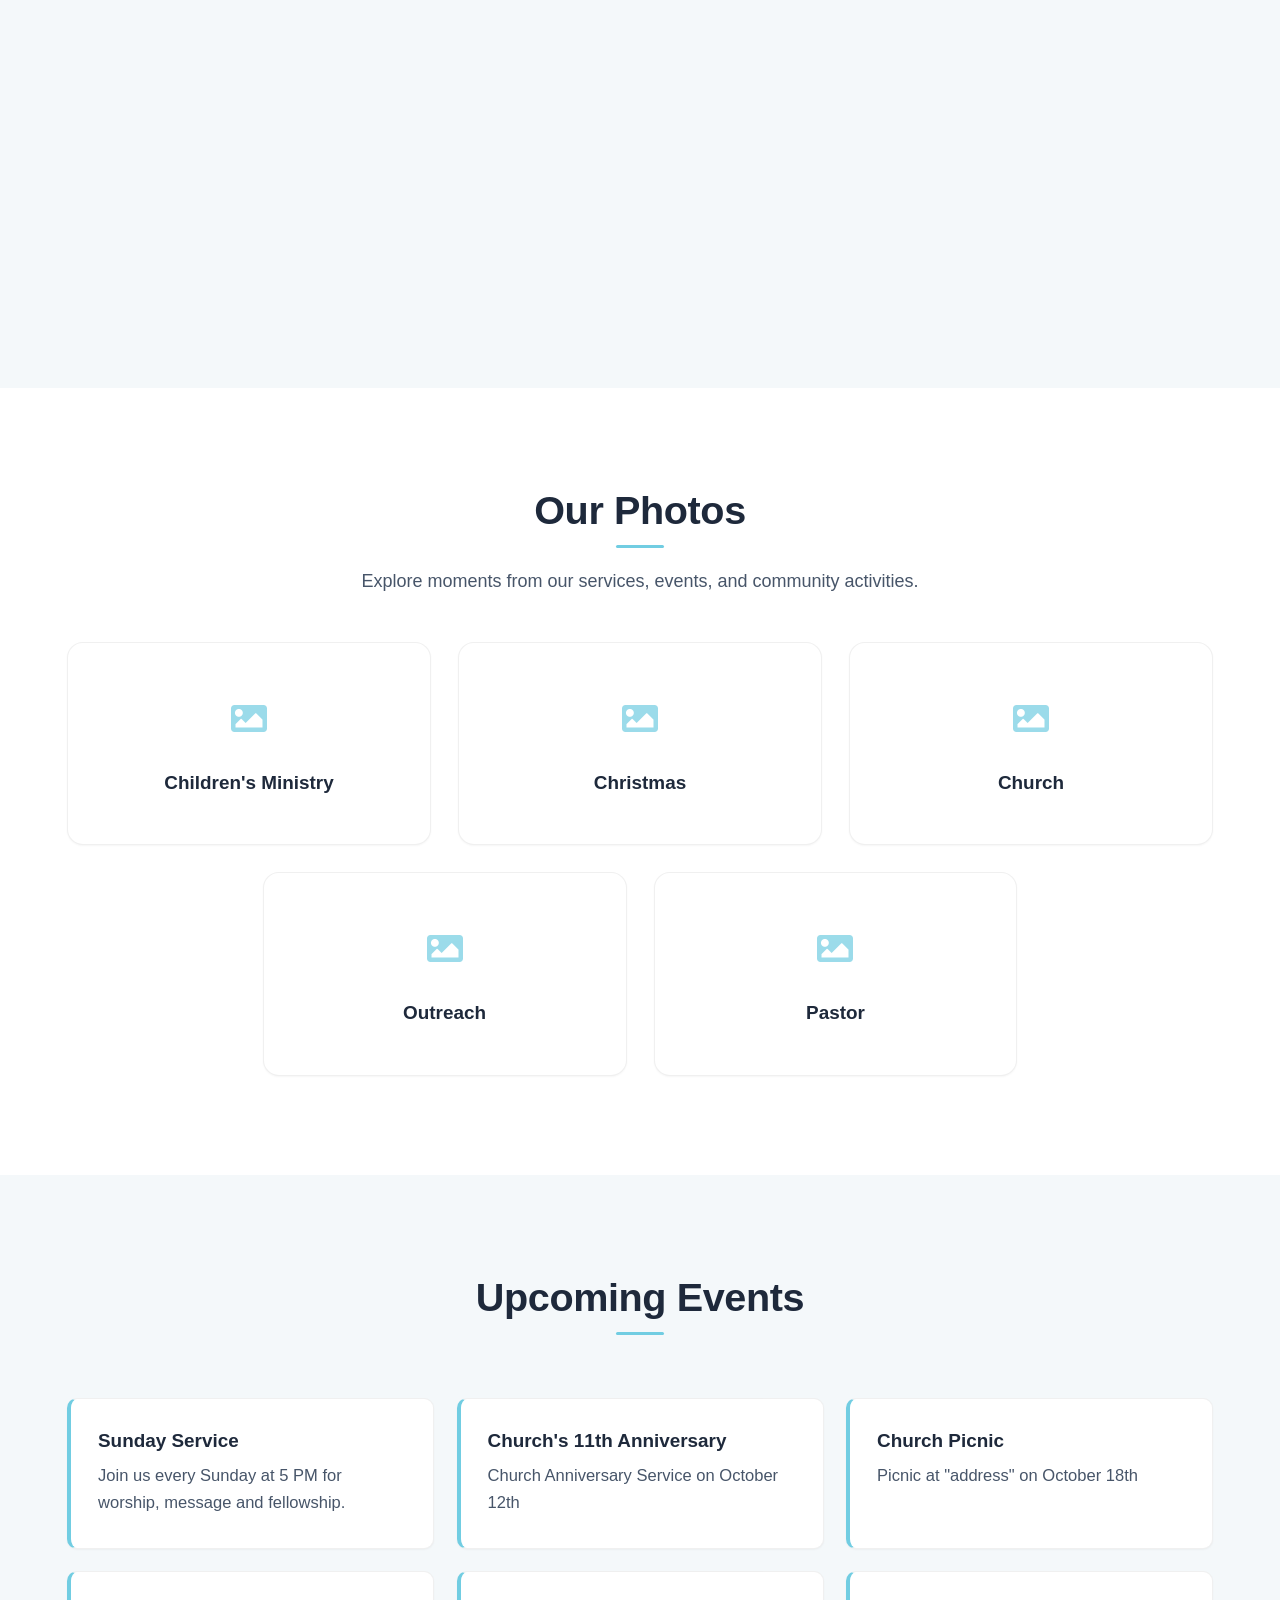
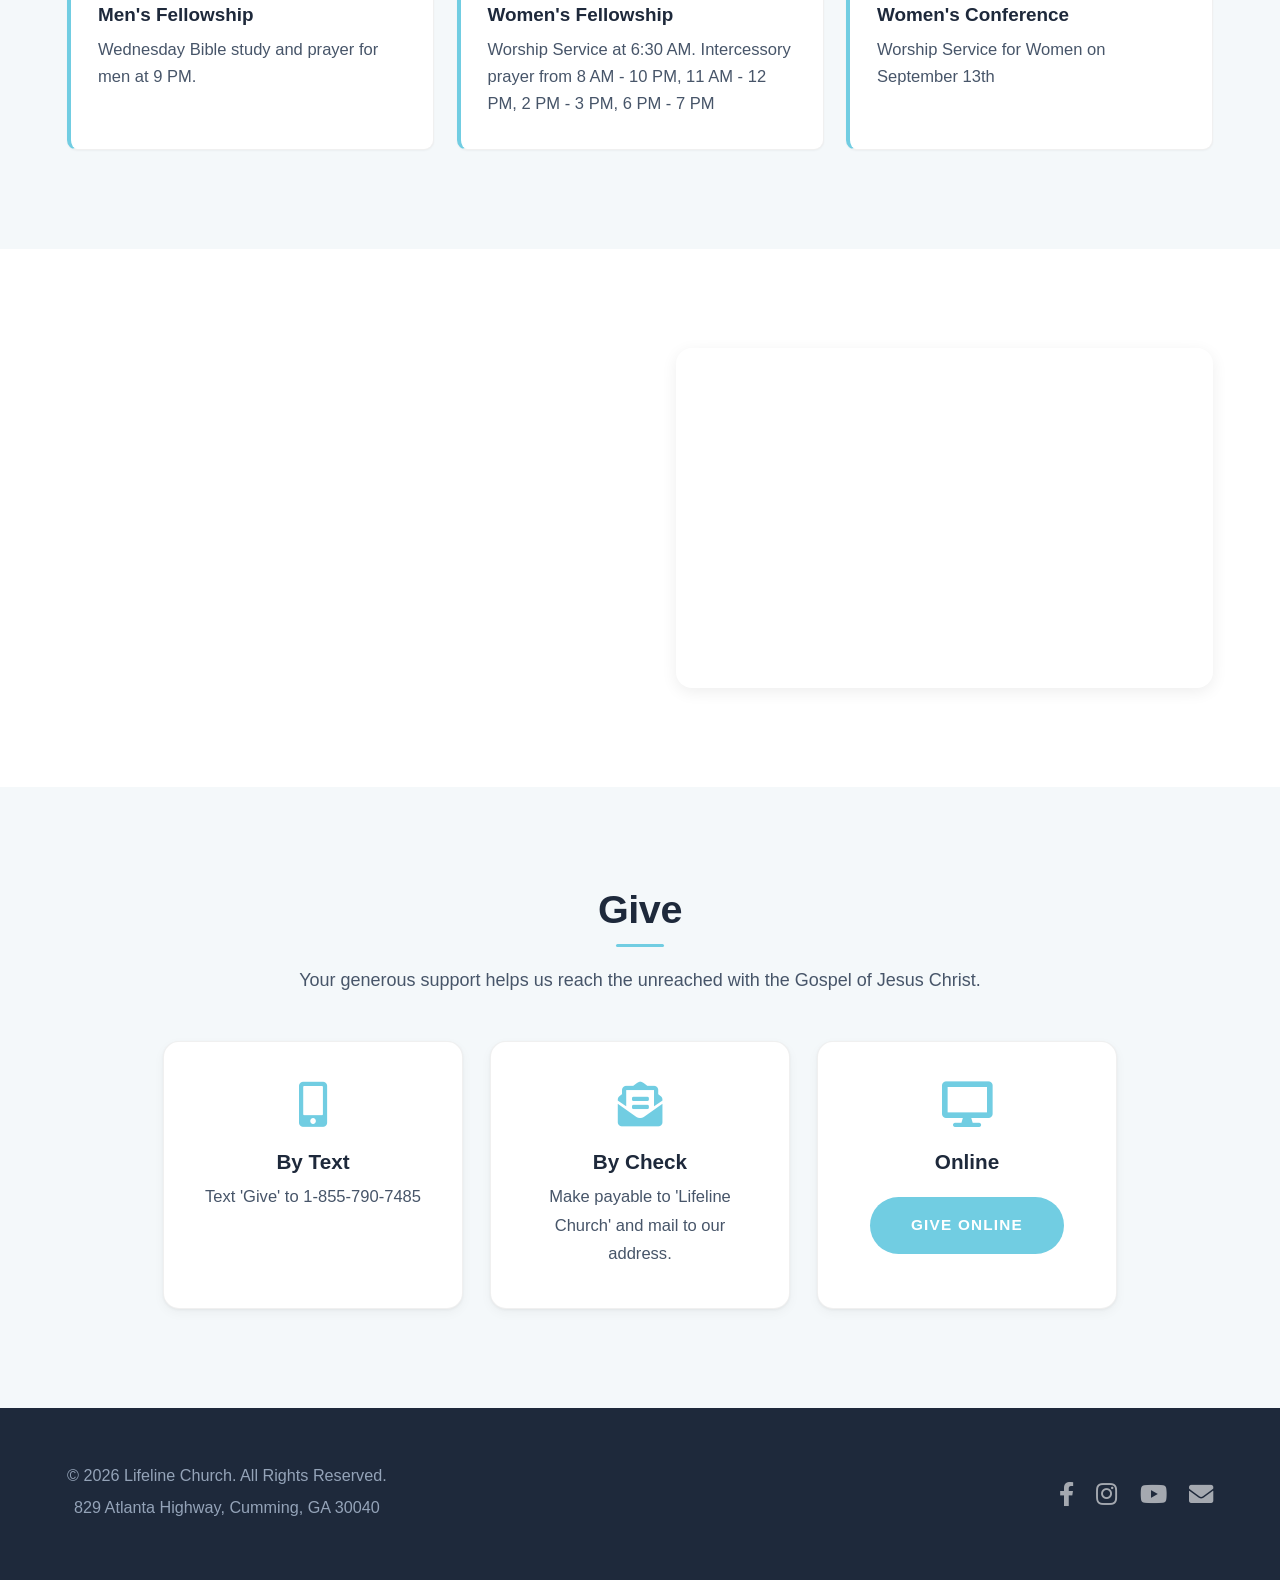
==== commit 9aff8fec: "Add root index.html redirect to fix GitHub Pages 404" ====
--- a/index.html
+++ b/index.html
@@ -1,113 +1,14 @@
 <!DOCTYPE html>
-<html lang="en">
+<html>
 <head>
     <meta charset="UTF-8">
-    <meta name="viewport" content="width=device-width, initial-scale=1.0">
-    <meta name="description" content="Lifeline Church Atlanta — Reaching the unreached, Churching the unchurched. Join us Sundays at 5 PM for Telugu and English worship in Cumming, GA.">
-    <meta http-equiv="Content-Security-Policy" content="default-src 'self'; script-src 'self'; style-src 'self' 'unsafe-inline' https://fonts.googleapis.com https://cdnjs.cloudflare.com; font-src https://fonts.gstatic.com https://cdnjs.cloudflare.com; img-src 'self' data:; frame-src https://www.youtube.com https://www.google.com;">
-    <title>Lifeline Church Atlanta</title>
-    <link rel="stylesheet" href="styles.css">
-    <link rel="preconnect" href="https://fonts.googleapis.com">
-    <link rel="preconnect" href="https://fonts.gstatic.com" crossorigin>
-    <link href="https://fonts.googleapis.com/css2?family=Lato:wght@400;700&family=Poppins:wght@400;600;700&display=swap" rel="stylesheet">
-    <link href="https://cdnjs.cloudflare.com/ajax/libs/font-awesome/5.15.4/css/all.min.css" rel="stylesheet" integrity="sha512-1ycn6IcaQQ40/MKBW2W4Rhis/DbILU74C1vSrLJxCq57o941Ym01SwNsOMqvEBFlcgUa6xLiPY/NS5R+E6ztJQ==" crossorigin="anonymous" referrerpolicy="no-referrer">
+    <meta http-equiv="refresh" content="0; url=frontend/index.html">
+    <title>Redirecting...</title>
 </head>
 <body>
-    <header class="navbar" id="navbar">
-        <div class="container navbar-container">
-            <div class="navbar-left">
-                <img src="icons/logo.jpg" alt="Lifeline Church Logo" width="50" height="50" class="logo">
-                <a href="#landing" class="navbar-title">Lifeline Church</a>
-            </div>
-            <nav class="navbar-right" id="desktop-nav">
-                <a href="#map" class="nav-link">Location</a>
-                <a href="#about-us" class="nav-link">About Us</a>
-                <a href="#photos" class="nav-link">Photos</a>
-                <a href="#events" class="nav-link">Schedule</a>
-                <a href="#ministries" class="nav-link">Ministries</a>
-                <a href="#give" class="nav-link">Give</a>
-            </nav>
-            <button class="mobile-menu-btn" id="mobile-menu-btn" aria-label="Toggle menu">
-                <i class="fas fa-bars"></i>
-            </button>
-        </div>
-        <nav class="mobile-nav" id="mobile-nav">
-            <a href="#map" class="nav-link">Location</a>
-            <a href="#about-us" class="nav-link">About Us</a>
-            <a href="#photos" class="nav-link">Photos</a>
-            <a href="#events" class="nav-link">Schedule</a>
-            <a href="#ministries" class="nav-link">Ministries</a>
-            <a href="#give" class="nav-link">Give</a>
-        </nav>
-    </header>
-
-    <section id="landing" class="landing-section">
-        <div class="landing-bg" id="landing-bg"></div>
-        <div class="landing-bg" id="landing-bg-next"></div>
-        <div class="landing-overlay"></div>
-        <div class="container landing-content">
-            <!-- Populated from siteConfig.json -->
-        </div>
-    </section>
-
-    <section id="map" class="section">
-        <div class="container map-container">
-            <div class="map-details">
-                <!-- Populated from siteConfig.json -->
-            </div>
-            <div class="map-embed">
-                <iframe src="" allowfullscreen="" loading="lazy" title="Church location map"></iframe>
-            </div>
-        </div>
-    </section>
-
-    <section id="about-us" class="section section-alt">
-        <div class="container about-container">
-            <div class="about-images">
-                <!-- Populated from siteConfig.json -->
-            </div>
-            <div class="about-text">
-                <!-- Populated from siteConfig.json -->
-            </div>
-        </div>
-    </section>
-
-    <section id="photos" class="section">
-        <div class="container text-center">
-            <h2>Our Photos</h2>
-            <p>Explore moments from our services, events, and community activities.</p>
-            <div class="gallery-container" id="gallery-container"></div>
-        </div>
-    </section>
-
-    <section id="events" class="section section-alt">
-        <div class="container text-center">
-            <h2>Upcoming Events</h2>
-            <div class="events-container" id="events-container"></div>
-        </div>
-    </section>
-
-    <section id="ministries" class="section">
-        <div class="container ministries-container">
-            <div class="ministries-text">
-                <!-- Populated from siteConfig.json -->
-            </div>
-            <div class="video-container" id="video-container"></div>
-        </div>
-    </section>
-
-    <section id="give" class="section section-alt text-center">
-        <div class="container">
-            <!-- Populated from siteConfig.json -->
-        </div>
-    </section>
-
-    <footer class="footer">
-        <div class="container footer-container">
-            <!-- Populated from siteConfig.json -->
-        </div>
-    </footer>
-
-    <script src="index.js"></script>
+    <script>
+        window.location.replace("frontend/index.html");
+    </script>
+    <p>If you are not redirected automatically, <a href="frontend/index.html">click here to proceed to the site</a>.</p>
 </body>
-</html>+</html>
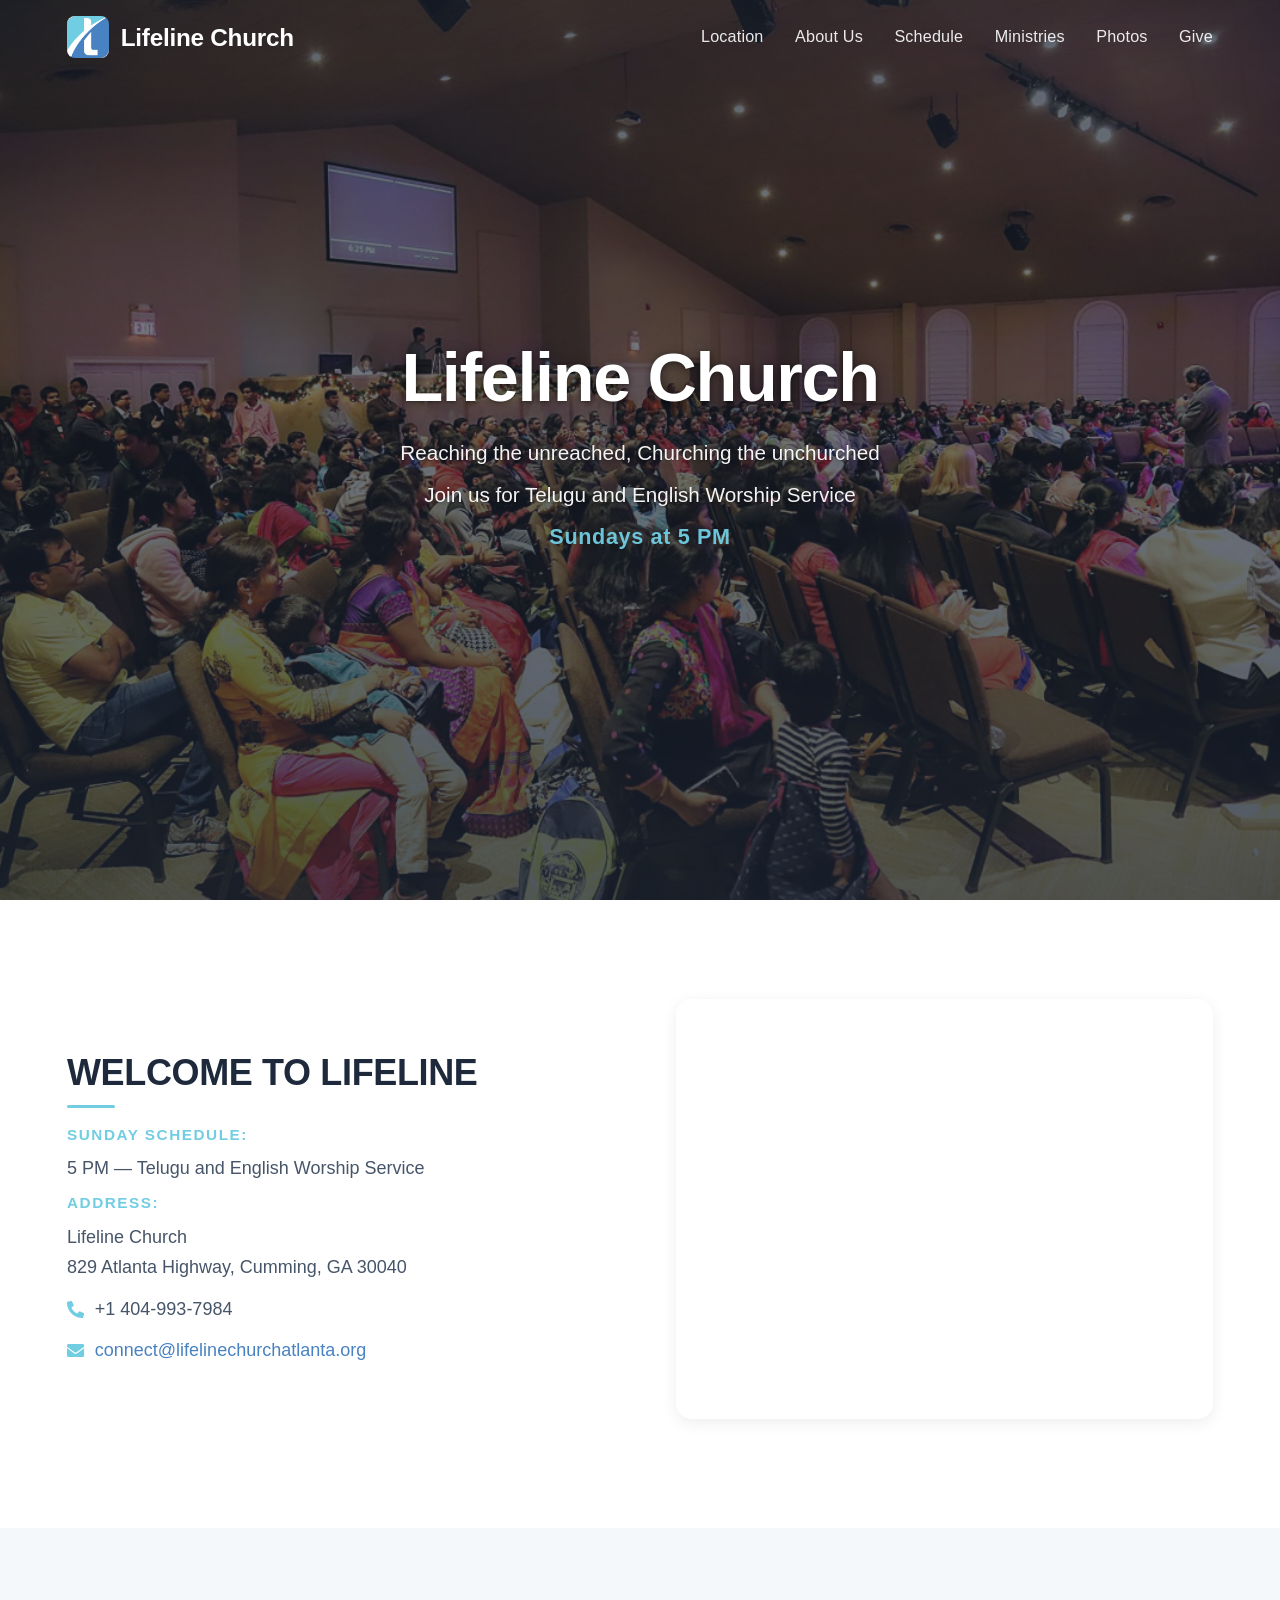
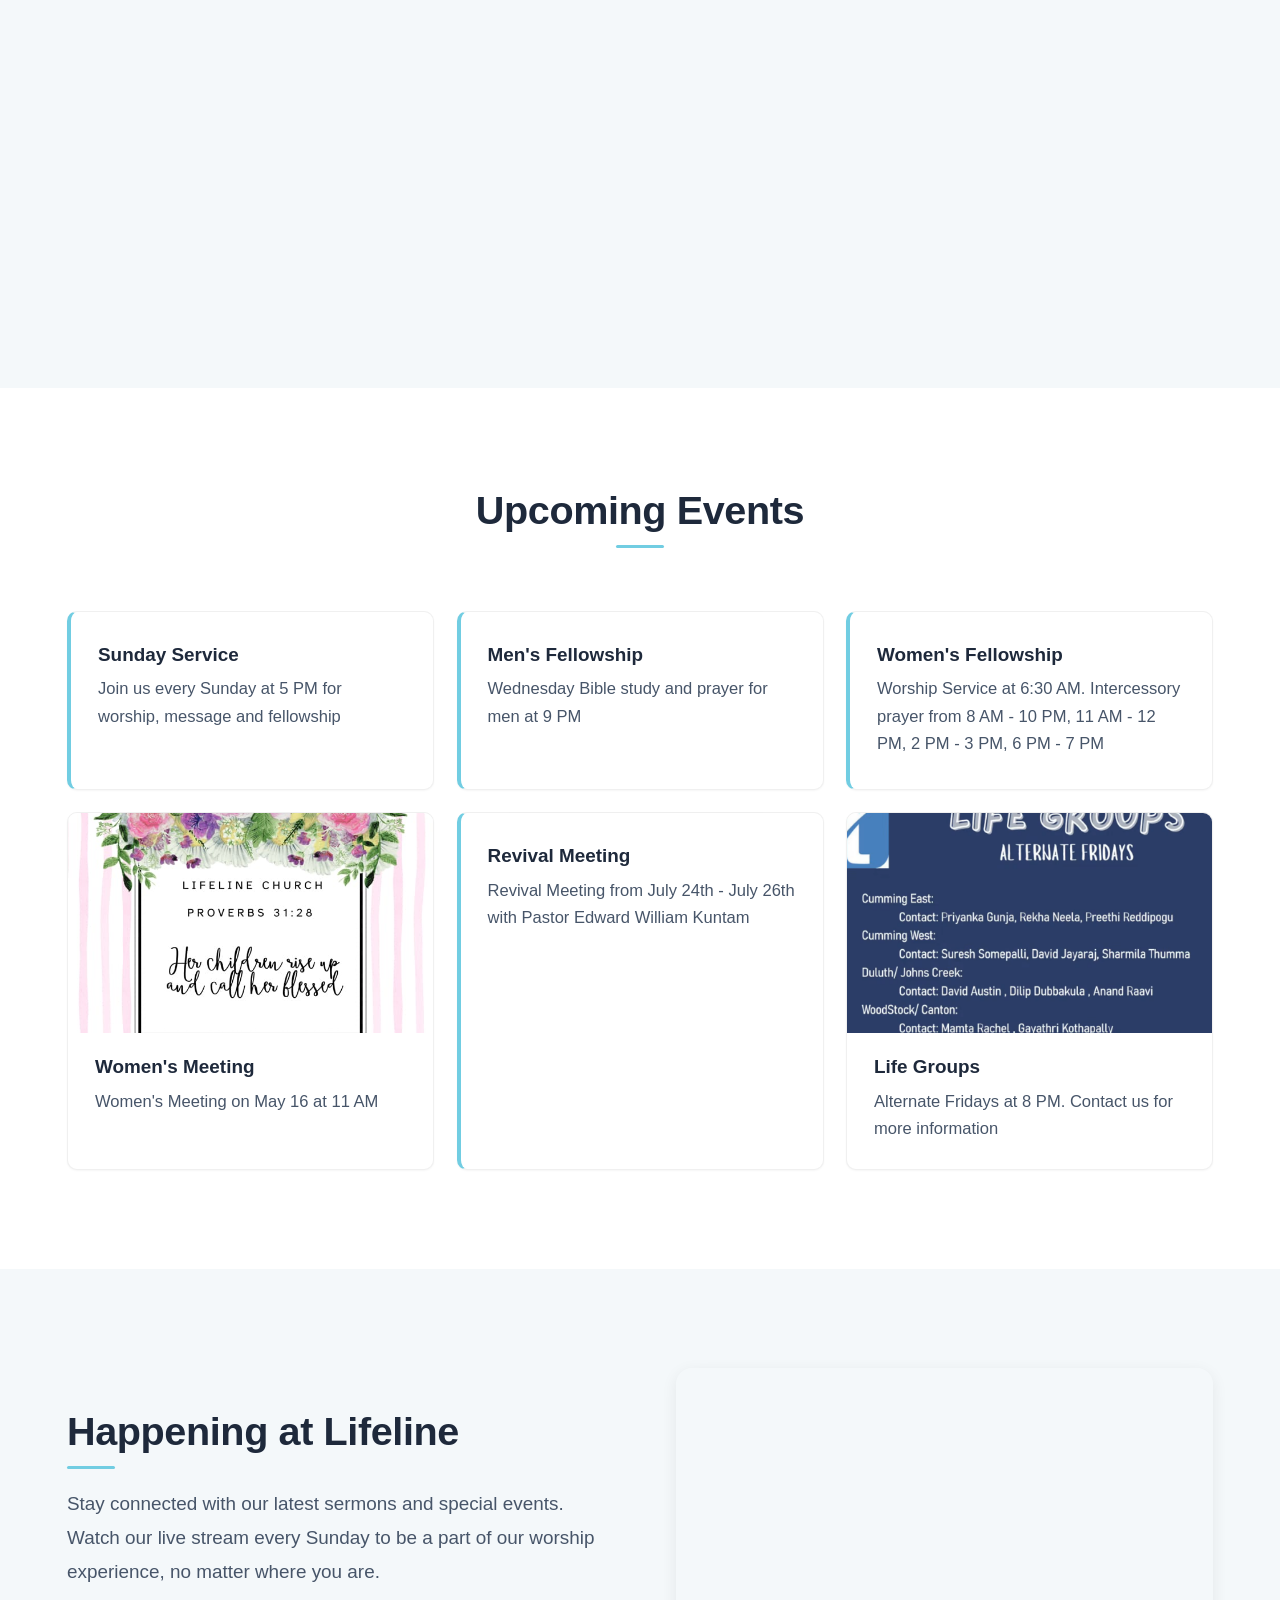
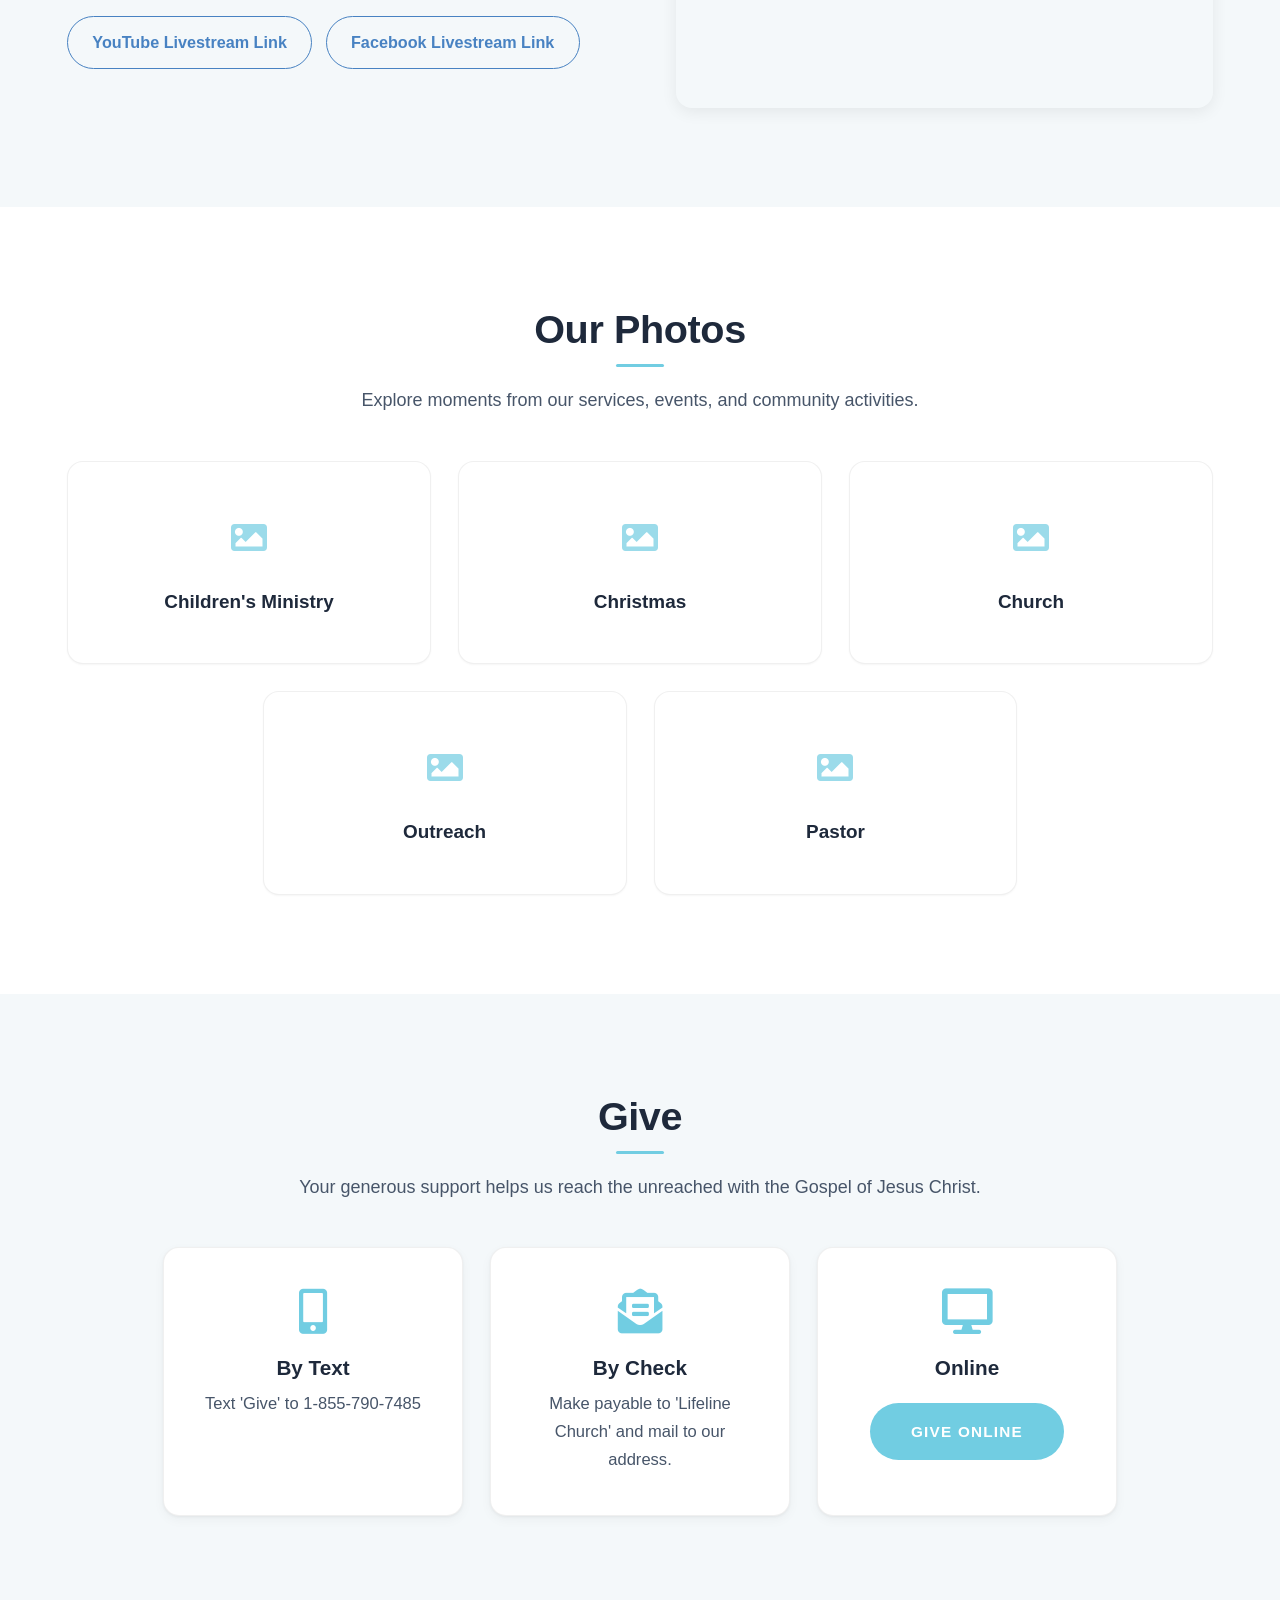
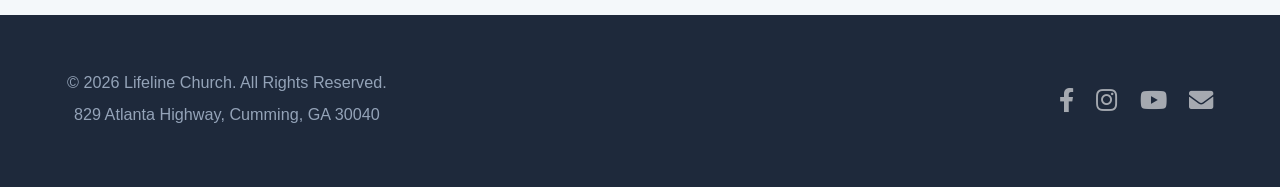
==== commit 10971058: "Website Refactor" ====
--- a/index.html
+++ b/index.html
@@ -1,14 +1,114 @@
 <!DOCTYPE html>
-<html>
+<html lang="en">
 <head>
     <meta charset="UTF-8">
-    <meta http-equiv="refresh" content="0; url=frontend/index.html">
-    <title>Redirecting...</title>
+    <meta name="viewport" content="width=device-width, initial-scale=1.0">
+    <meta name="description" content="Lifeline Church Atlanta — Reaching the unreached, Churching the unchurched. Join us Sundays at 5 PM for Telugu and English worship in Cumming, GA.">
+    <meta http-equiv="Content-Security-Policy" content="default-src 'self'; script-src 'self'; style-src 'self' 'unsafe-inline' https://fonts.googleapis.com https://cdnjs.cloudflare.com; font-src https://fonts.gstatic.com https://cdnjs.cloudflare.com; img-src 'self' data:; frame-src https://www.youtube.com https://www.google.com;">
+    <title>Lifeline Church Atlanta</title>
+    <link rel="icon" href="icons/logo.jpg" type="image/jpeg">
+    <link rel="stylesheet" href="styles.css">
+    <link rel="preconnect" href="https://fonts.googleapis.com">
+    <link rel="preconnect" href="https://fonts.gstatic.com" crossorigin>
+    <link href="https://fonts.googleapis.com/css2?family=Lato:wght@400;700&family=Poppins:wght@400;600;700&display=swap" rel="stylesheet">
+    <link href="https://cdnjs.cloudflare.com/ajax/libs/font-awesome/5.15.4/css/all.min.css" rel="stylesheet" integrity="sha512-1ycn6IcaQQ40/MKBW2W4Rhis/DbILU74C1vSrLJxCq57o941Ym01SwNsOMqvEBFlcgUa6xLiPY/NS5R+E6ztJQ==" crossorigin="anonymous" referrerpolicy="no-referrer">
 </head>
 <body>
-    <script>
-        window.location.replace("frontend/index.html");
-    </script>
-    <p>If you are not redirected automatically, <a href="frontend/index.html">click here to proceed to the site</a>.</p>
+    <header class="navbar" id="navbar">
+        <div class="container navbar-container">
+            <div class="navbar-left">
+                <img src="icons/logo.jpg" alt="Lifeline Church Logo" width="50" height="50" class="logo">
+                <a href="#landing" class="navbar-title">Lifeline Church</a>
+            </div>
+            <nav class="navbar-right" id="desktop-nav">
+                <a href="#map" class="nav-link">Location</a>
+                <a href="#about-us" class="nav-link">About Us</a>
+                <a href="#events" class="nav-link">Schedule</a>
+                <a href="#ministries" class="nav-link">Ministries</a>
+                <a href="#photos" class="nav-link">Photos</a>
+                <a href="#give" class="nav-link">Give</a>
+            </nav>
+            <button class="mobile-menu-btn" id="mobile-menu-btn" aria-label="Toggle menu">
+                <i class="fas fa-bars"></i>
+            </button>
+        </div>
+        <nav class="mobile-nav" id="mobile-nav">
+            <a href="#map" class="nav-link">Location</a>
+            <a href="#about-us" class="nav-link">About Us</a>
+            <a href="#events" class="nav-link">Schedule</a>
+            <a href="#ministries" class="nav-link">Ministries</a>
+            <a href="#photos" class="nav-link">Photos</a>
+            <a href="#give" class="nav-link">Give</a>
+        </nav>
+    </header>
+
+    <section id="landing" class="landing-section">
+        <div class="landing-bg" id="landing-bg"></div>
+        <div class="landing-bg" id="landing-bg-next"></div>
+        <div class="landing-overlay"></div>
+        <div class="container landing-content">
+            <!-- Populated from content/church_info.txt -->
+        </div>
+    </section>
+
+    <section id="map" class="section">
+        <div class="container map-container">
+            <div class="map-details">
+                <!-- Populated from content/church_info.txt -->
+            </div>
+            <div class="map-embed">
+                <iframe src="" allowfullscreen="" loading="lazy" title="Church location map"></iframe>
+            </div>
+        </div>
+    </section>
+
+    <section id="about-us" class="section section-alt">
+        <div class="container about-container">
+            <div class="about-images">
+                <!-- Populated from content/about_us.txt -->
+            </div>
+            <div class="about-text">
+                <!-- Populated from content/about_us.txt -->
+            </div>
+        </div>
+    </section>
+
+    <section id="events" class="section">
+        <div class="container text-center">
+            <h2>Upcoming Events</h2>
+            <div class="events-container" id="events-container"></div>
+        </div>
+    </section>
+
+    <section id="ministries" class="section section-alt">
+        <div class="container ministries-container">
+            <div class="ministries-text">
+                <!-- Populated from content/ministries.txt -->
+            </div>
+            <div class="video-container" id="video-container"></div>
+        </div>
+    </section>
+
+    <section id="photos" class="section">
+        <div class="container text-center">
+            <h2>Our Photos</h2>
+            <p>Explore moments from our services, events, and community activities.</p>
+            <div class="gallery-container" id="gallery-container"></div>
+        </div>
+    </section>
+
+    <section id="give" class="section section-alt text-center">
+        <div class="container">
+            <!-- Populated from content/give.txt -->
+        </div>
+    </section>
+
+    <footer class="footer">
+        <div class="container footer-container">
+            <!-- Populated from content/social_links.txt -->
+        </div>
+    </footer>
+
+    <script src="script.js"></script>
 </body>
 </html>
--- a/styles.css
+++ b/styles.css
@@ -0,0 +1,857 @@
+/* ============================================================
+   Lifeline Church — Cohesive Design System
+   Warm · Clean · Inviting
+   ============================================================ */
+
+/* --- Design Tokens --- */
+:root {
+    --primary: #4882c2;
+    --primary-hover: #396ba2;
+    --primary-light: #e1eaf4;
+    --accent: #71cde2;
+    --accent-hover: #5bbbd2;
+    --accent-soft: rgba(113, 205, 226, 0.10);
+    --dark: #1e293b;
+    --dark-soft: #334155;
+    --surface: #f4f8fa;
+    --surface-alt: #eaf2f6;
+    --text: #475569;
+    --text-light: #94a3b8;
+    --white: #ffffff;
+    --border: rgba(0, 0, 0, 0.06);
+    --radius: 10px;
+    --radius-sm: 6px;
+    --radius-lg: 16px;
+    --shadow-xs: 0 1px 2px rgba(0, 0, 0, 0.04);
+    --shadow: 0 1px 3px rgba(0, 0, 0, 0.05), 0 4px 12px rgba(0, 0, 0, 0.04);
+    --shadow-md: 0 4px 16px rgba(0, 0, 0, 0.07);
+    --shadow-lg: 0 12px 40px rgba(0, 0, 0, 0.10);
+    --footer-bg: #1e293b;
+    --ease: cubic-bezier(0.4, 0, 0.2, 1);
+
+    /* Hero display defaults — overridden by siteConfig.json at runtime */
+    --hero-overlay-top: 0.55;
+    --hero-overlay-mid: 0.40;
+    --hero-overlay-bot: 0.65;
+    --hero-brightness: 1.15;
+    --hero-contrast: 0.95;
+    --hero-crossfade-ms: 1800ms;
+}
+
+/* --- Reset --- */
+*, *::before, *::after { margin: 0; padding: 0; box-sizing: border-box; }
+html {
+    font-size: 18px; /* Scales up 1rem from default 16px to 18px, making all text larger uniformly */
+    scroll-behavior: smooth;
+    /* Scroll-snap: each section locks into view */
+    scroll-snap-type: y proximity;
+    overflow-y: scroll;
+}
+
+body {
+    font-family: 'Lato', sans-serif;
+    line-height: 1.7;
+    background: var(--white);
+    color: var(--text);
+    -webkit-font-smoothing: antialiased;
+    -moz-osx-font-smoothing: grayscale;
+}
+
+/* --- Layout --- */
+.container { width: 100%; max-width: 1200px; margin: 0 auto; padding: 0 1.5rem; }
+.text-center { text-align: center; }
+.section {
+    padding: 5.5rem 0;
+    scroll-snap-align: center;
+}
+.section-alt { background: var(--surface); }
+
+/* --- Typography --- */
+h1, h2, h3 {
+    font-family: 'Poppins', sans-serif;
+    color: var(--dark);
+    font-weight: 600;
+    margin-bottom: 1rem;
+    line-height: 1.2;
+}
+h1 { font-size: 3.2rem; letter-spacing: -0.02em; }
+h2 { font-size: 2.2rem; letter-spacing: -0.01em; }
+h3 { font-size: 1.15rem; font-weight: 600; }
+p  { margin-bottom: 0.75rem; }
+
+/* Subtle accent line under h2 in sections */
+.section h2,
+.section-alt h2 {
+    display: inline-block;
+    position: relative;
+    padding-bottom: 0.75rem;
+}
+.section h2::after,
+.section-alt h2::after {
+    content: '';
+    position: absolute;
+    bottom: 0;
+    left: 50%;
+    transform: translateX(-50%);
+    width: 48px;
+    height: 3px;
+    background: var(--accent);
+    border-radius: 2px;
+}
+/* Left-aligned h2 (map, about, ministries) override */
+.map-details h2::after,
+.about-text h2::after,
+.ministries-text h2::after {
+    left: 0;
+    transform: none;
+}
+
+a {
+    text-decoration: none;
+    color: var(--primary);
+    transition: color 0.2s var(--ease);
+}
+a:hover { color: var(--accent); }
+
+/* ============================================================
+   NAVBAR
+   ============================================================ */
+.navbar {
+    position: fixed;
+    top: 0;
+    left: 0;
+    width: 100%;
+    background: transparent;
+    backdrop-filter: none;
+    -webkit-backdrop-filter: none;
+    z-index: 1000;
+    padding: 0.9rem 0;
+    border-bottom: 1px solid transparent;
+    transition: padding 0.4s var(--ease), box-shadow 0.4s var(--ease), background 0.4s var(--ease), border-color 0.4s var(--ease), backdrop-filter 0.4s var(--ease);
+}
+.navbar.scrolled {
+    padding: 0.55rem 0;
+    box-shadow: 0 1px 8px rgba(0, 0, 0, 0.06);
+    background: rgba(255, 255, 255, 0.94);
+    backdrop-filter: blur(20px);
+    -webkit-backdrop-filter: blur(20px);
+    border-bottom-color: var(--border);
+}
+.navbar-container { display: flex; justify-content: space-between; align-items: center; }
+.navbar-left { display: flex; align-items: center; gap: 0.65rem; }
+.logo { height: 42px; width: 42px; object-fit: contain; border-radius: 8px; }
+.navbar-title {
+    font-size: 1.35rem;
+    font-weight: 700;
+    color: var(--white);
+    font-family: 'Poppins', sans-serif;
+    letter-spacing: -0.01em;
+    transition: color 0.4s var(--ease);
+}
+.navbar.scrolled .navbar-title {
+    color: var(--dark);
+}
+.navbar-right { display: flex; gap: 1.75rem; align-items: center; }
+.nav-link {
+    color: rgba(255, 255, 255, 0.9);
+    font-weight: 500;
+    font-size: 0.9rem;
+    position: relative;
+    padding: 0.2rem 0;
+    letter-spacing: 0.01em;
+    transition: color 0.4s var(--ease);
+}
+.navbar.scrolled .nav-link {
+    color: var(--dark-soft);
+}
+.nav-link::after {
+    content: '';
+    position: absolute;
+    bottom: -2px;
+    left: 0;
+    width: 0;
+    height: 2px;
+    background: var(--accent);
+    border-radius: 1px;
+    transition: width 0.3s var(--ease);
+}
+.nav-link:hover { color: var(--white); }
+.navbar.scrolled .nav-link:hover { color: var(--dark); }
+.nav-link:hover::after { width: 100%; }
+
+.mobile-menu-btn {
+    display: none;
+    font-size: 1.4rem;
+    cursor: pointer;
+    color: var(--white);
+    z-index: 1001;
+    background: none;
+    border: none;
+    padding: 0.25rem;
+    transition: color 0.4s var(--ease);
+}
+.navbar.scrolled .mobile-menu-btn {
+    color: var(--dark);
+}
+.mobile-nav {
+    display: none;
+    position: fixed;
+    top: 0;
+    right: 0;
+    width: 280px;
+    height: 100vh;
+    background: var(--white);
+    padding: 5rem 1.5rem 2rem;
+    transform: translateX(100%);
+    transition: transform 0.35s var(--ease);
+    z-index: 999;
+    box-shadow: -4px 0 24px rgba(0, 0, 0, 0.08);
+    flex-direction: column;
+    gap: 0.25rem;
+}
+.mobile-nav.active { transform: translateX(0); }
+.mobile-nav .nav-link {
+    display: block;
+    padding: 0.85rem 1rem;
+    font-size: 1.05rem;
+    border-radius: var(--radius-sm);
+    color: var(--dark);
+    transition: background 0.2s var(--ease);
+}
+.mobile-nav .nav-link::after { display: none; }
+.mobile-nav .nav-link:hover { background: var(--surface); }
+
+/* ============================================================
+   LANDING / HERO
+   ============================================================ */
+.landing-section {
+    position: relative;
+    height: 100vh;
+    display: flex;
+    align-items: center;
+    justify-content: center;
+    text-align: center;
+    color: var(--white);
+    overflow: hidden;
+    background: var(--dark);  /* dark base so no gray flash ever shows */
+    scroll-snap-align: center;
+}
+.landing-bg {
+    position: absolute;
+    inset: 0;
+    background-size: cover;
+    background-position: center;
+    transition: opacity var(--hero-crossfade-ms) ease-in-out;
+    will-change: opacity;
+    filter: brightness(var(--hero-brightness)) contrast(var(--hero-contrast));
+}
+#landing-bg      { z-index: 1; opacity: 1; }
+#landing-bg-next { z-index: 2; opacity: 0; }
+
+.landing-overlay {
+    position: absolute;
+    inset: 0;
+    /* Gradient opacity values are set dynamically from siteConfig via JS */
+    background: linear-gradient(
+        180deg,
+        rgba(30, 41, 59, var(--hero-overlay-top)) 0%,
+        rgba(30, 41, 59, var(--hero-overlay-mid)) 40%,
+        rgba(30, 41, 59, var(--hero-overlay-bot)) 100%
+    );
+    z-index: 3;
+}
+
+.landing-content {
+    position: relative;
+    z-index: 4;
+    max-width: 680px;
+    padding: 0 1.5rem;
+}
+.landing-content h1 {
+    color: var(--white);
+    font-size: 3.8rem;
+    font-weight: 700;
+    margin-bottom: 1rem;
+    letter-spacing: -0.02em;
+    text-shadow: 0 2px 12px rgba(0, 0, 0, 0.5), 0 1px 3px rgba(0, 0, 0, 0.3);
+}
+.landing-content p {
+    font-size: 1.15rem;
+    opacity: 0.95;
+    line-height: 1.6;
+    margin-bottom: 0.5rem;
+    text-shadow: 0 1px 8px rgba(0, 0, 0, 0.45), 0 1px 2px rgba(0, 0, 0, 0.25);
+}
+.landing-content p strong {
+    color: var(--accent);
+    font-size: 1.2rem;
+    letter-spacing: 0.03em;
+    text-shadow: 0 1px 8px rgba(0, 0, 0, 0.5);
+}
+
+/* ============================================================
+   MAP SECTION
+   ============================================================ */
+.map-container,
+.about-container,
+.ministries-container {
+    display: flex;
+    align-items: center;
+    gap: 4rem;
+}
+.map-details, .about-text, .ministries-text { flex: 1; }
+.map-embed, .about-images, .video-container { flex: 1; }
+
+.map-embed iframe {
+    width: 100%;
+    height: 420px;
+    border: 0;
+    border-radius: var(--radius-lg);
+    box-shadow: var(--shadow-md);
+}
+.map-details h2 { font-size: 2rem; }
+.map-details h3 {
+    color: var(--accent);
+    font-size: 0.85rem;
+    text-transform: uppercase;
+    letter-spacing: 0.1em;
+    margin-bottom: 0.5rem;
+    font-weight: 700;
+}
+.map-details p {
+    display: flex;
+    align-items: center;
+    gap: 0.6rem;
+    margin-bottom: 0.6rem;
+}
+.map-details i { color: var(--accent); font-size: 0.95rem; }
+.map-details a { color: var(--primary); }
+.map-details a:hover { color: var(--accent); }
+
+/* ============================================================
+   ABOUT US
+   ============================================================ */
+.about-images { display: flex; gap: 1.5rem; justify-content: center; }
+/* Center the pastor's face in his circle portrait — face sits upper-center of photo */
+.about-images img:first-child {
+    object-position: center 20%;
+}
+.about-images img {
+    width: 210px;
+    height: 210px;
+    border-radius: 50%;
+    object-fit: cover;
+    border: 5px solid var(--white);
+    box-shadow: var(--shadow-md);
+    transition: transform 0.4s var(--ease);
+}
+.about-images img:hover { transform: scale(1.04); }
+.about-text p {
+    font-size: 1.05rem;
+    line-height: 1.8;
+    color: var(--text);
+}
+
+/* ============================================================
+   GALLERY — Clean photo category cards
+   ============================================================ */
+.gallery-container {
+    --gallery-cols: 3;
+    display: flex;
+    flex-wrap: wrap;
+    justify-content: center;
+    gap: 1.5rem;
+    margin-top: 2.5rem;
+}
+.gallery-container .folder {
+    /* Width based on column count, accounting for gaps */
+    width: calc((100% - (var(--gallery-cols) - 1) * 1.5rem) / var(--gallery-cols));
+    min-width: 200px;
+}
+
+.folder {
+    background: var(--white);
+    color: var(--dark);
+    border: 1px solid var(--border);
+    border-radius: var(--radius-lg);
+    padding: 2.5rem 1.5rem;
+    display: flex;
+    flex-direction: column;
+    align-items: center;
+    justify-content: center;
+    gap: 1rem;
+    font-size: 1.1rem;
+    font-weight: 600;
+    text-align: center;
+    box-shadow: var(--shadow-xs);
+    transition: transform 0.3s var(--ease), box-shadow 0.3s var(--ease), border-color 0.3s var(--ease);
+    cursor: pointer;
+    min-height: 160px;
+    position: relative;
+    overflow: hidden;
+}
+.folder::before {
+    content: '\f03e';  /* Font Awesome image icon */
+    font-family: 'Font Awesome 5 Free';
+    font-weight: 900;
+    font-size: 2rem;
+    color: var(--accent);
+    opacity: 0.7;
+    transition: opacity 0.3s var(--ease), transform 0.3s var(--ease);
+}
+.folder:hover {
+    transform: translateY(-4px);
+    box-shadow: var(--shadow-md);
+    border-color: var(--accent);
+}
+.folder:hover::before {
+    opacity: 1;
+    transform: scale(1.1);
+}
+.folder-name {
+    color: var(--dark);
+    font-family: 'Poppins', sans-serif;
+    font-weight: 600;
+    font-size: 1.05rem;
+    text-shadow: none;
+}
+
+/* ============================================================
+   EVENTS — Clean warm cards
+   ============================================================ */
+.events-container {
+    display: grid;
+    grid-template-columns: repeat(auto-fill, minmax(280px, 1fr));
+    gap: 1.25rem;
+    margin-top: 2.5rem;
+}
+
+.event-box {
+    padding: 1.75rem 1.5rem;
+    text-align: left;
+    color: var(--dark);
+    border-radius: var(--radius);
+    background: var(--white);
+    border: 1px solid var(--border);
+    border-left: 4px solid var(--accent);
+    box-shadow: var(--shadow-xs);
+    transition: transform 0.25s var(--ease), box-shadow 0.25s var(--ease);
+}
+.event-box:hover {
+    transform: translateY(-3px);
+    box-shadow: var(--shadow);
+}
+.event-box h3 {
+    color: var(--dark);
+    font-size: 1.05rem;
+    margin-bottom: 0.5rem;
+}
+.event-box p {
+    color: var(--text);
+    font-size: 0.92rem;
+    line-height: 1.65;
+    margin-bottom: 0;
+}
+
+/* --- Event cards with flyers --- */
+.event-box--has-flyer {
+    padding: 0;
+    overflow: hidden;
+    border-left: none;
+    border: 1px solid var(--border);
+    display: flex;
+    flex-direction: column;
+}
+.event-box--has-flyer .event-box-text {
+    padding: 1.25rem 1.5rem 1.5rem;
+}
+.event-flyer-wrap {
+    position: relative;
+    cursor: pointer;
+    overflow: hidden;
+    line-height: 0;
+}
+.event-flyer {
+    width: 100%;
+    height: 220px;
+    object-fit: cover;
+    transition: transform 0.4s var(--ease);
+}
+.event-flyer-wrap:hover .event-flyer {
+    transform: scale(1.04);
+}
+.event-flyer-zoom {
+    position: absolute;
+    top: 10px;
+    right: 10px;
+    width: 36px;
+    height: 36px;
+    background: rgba(0, 0, 0, 0.45);
+    backdrop-filter: blur(6px);
+    -webkit-backdrop-filter: blur(6px);
+    color: var(--white);
+    border-radius: 50%;
+    display: flex;
+    align-items: center;
+    justify-content: center;
+    font-size: 0.8rem;
+    opacity: 0;
+    transform: scale(0.8);
+    transition: opacity 0.25s var(--ease), transform 0.25s var(--ease);
+    pointer-events: none;
+}
+.event-flyer-wrap:hover .event-flyer-zoom {
+    opacity: 1;
+    transform: scale(1);
+}
+
+/* --- Flyer Lightbox --- */
+.flyer-lightbox {
+    position: fixed;
+    inset: 0;
+    background: rgba(0, 0, 0, 0.92);
+    backdrop-filter: blur(6px);
+    -webkit-backdrop-filter: blur(6px);
+    display: none;
+    justify-content: center;
+    align-items: center;
+    z-index: 2000;
+    padding: 2rem;
+}
+.flyer-lightbox-img {
+    max-width: 90vw;
+    max-height: 90vh;
+    object-fit: contain;
+    border-radius: var(--radius);
+    box-shadow: 0 20px 60px rgba(0, 0, 0, 0.5);
+}
+
+/* ============================================================
+   MINISTRIES / VIDEO
+   ============================================================ */
+.video-container { display: flex; justify-content: center; }
+.video-container iframe {
+    width: 100%;
+    max-width: 580px;
+    height: 340px;
+    border-radius: var(--radius-lg);
+    box-shadow: var(--shadow-md);
+}
+.ministries-text p {
+    font-size: 1.05rem;
+    line-height: 1.8;
+}
+.ministries-links { display: flex; flex-wrap: wrap; gap: 0.75rem; margin-top: 1.5rem; }
+.ministries-link {
+    padding: 0.65rem 1.35rem;
+    border: 1.5px solid var(--primary);
+    color: var(--primary);
+    text-align: center;
+    border-radius: 50px;
+    font-weight: 600;
+    font-size: 0.9rem;
+    transition: background 0.25s var(--ease), color 0.25s var(--ease), transform 0.25s var(--ease), box-shadow 0.25s var(--ease);
+}
+.ministries-link:hover {
+    background: var(--primary);
+    color: var(--white);
+    transform: translateY(-2px);
+    box-shadow: 0 4px 12px rgba(61, 107, 142, 0.25);
+}
+
+/* ============================================================
+   GIVE
+   ============================================================ */
+.give-options {
+    display: flex;
+    justify-content: center;
+    gap: 1.5rem;
+    margin-top: 2.5rem;
+    flex-wrap: wrap;
+}
+.give-box {
+    background: var(--white);
+    padding: 2.25rem 2rem;
+    border-radius: var(--radius-lg);
+    border: 1px solid var(--border);
+    box-shadow: var(--shadow);
+    width: 300px;
+    transition: transform 0.25s var(--ease), box-shadow 0.25s var(--ease);
+}
+.give-box:hover {
+    transform: translateY(-3px);
+    box-shadow: var(--shadow-md);
+}
+.give-box i { font-size: 2.5rem; color: var(--accent); margin-bottom: 1.25rem; display: block; }
+.give-box h3 { margin-bottom: 0.5rem; }
+.give-box p { font-size: 0.92rem; color: var(--text); margin-bottom: 0; }
+
+.btn {
+    display: inline-block;
+    padding: 0.85rem 2.25rem;
+    border-radius: 50px;
+    font-weight: 700;
+    font-size: 0.85rem;
+    cursor: pointer;
+    text-transform: uppercase;
+    letter-spacing: 0.08em;
+    transition: background 0.25s var(--ease), transform 0.25s var(--ease), box-shadow 0.25s var(--ease);
+}
+.btn-primary {
+    background: var(--accent);
+    color: var(--white);
+    border: none;
+    margin-top: 0.75rem;
+}
+.btn-primary:hover {
+    background: var(--accent-hover);
+    color: var(--white);
+    transform: translateY(-2px);
+    box-shadow: 0 4px 16px rgba(113, 205, 226, 0.35);
+}
+
+/* ============================================================
+   FOOTER
+   ============================================================ */
+.footer {
+    background: var(--footer-bg);
+    color: var(--text-light);
+    padding: 3rem 0;
+    text-align: center;
+    scroll-snap-align: end;
+}
+.footer p { color: var(--text-light); margin-bottom: 0.25rem; font-size: 0.9rem; }
+.footer-container {
+    display: flex;
+    justify-content: space-between;
+    align-items: center;
+    flex-wrap: wrap;
+    gap: 1.5rem;
+}
+.footer-social { display: flex; gap: 1.25rem; }
+.social-icon {
+    color: rgba(255, 255, 255, 0.6);
+    font-size: 1.35rem;
+    transition: color 0.25s var(--ease), transform 0.25s var(--ease);
+}
+.social-icon:hover { color: var(--accent); transform: translateY(-2px); }
+
+/* ============================================================
+   PHOTOS PAGE
+   ============================================================ */
+.photo-page-header {
+    text-align: center;
+    padding: 9rem 0 3.5rem;
+    background: var(--surface);
+}
+.photo-page-header h1 {
+    font-size: 2.6rem;
+    color: var(--dark);
+    margin-bottom: 0.25rem;
+}
+.back-link {
+    display: inline-flex;
+    align-items: center;
+    gap: 0.4rem;
+    margin-bottom: 0.75rem;
+    color: var(--primary);
+    font-weight: 600;
+    font-size: 0.9rem;
+}
+.back-link:hover { color: var(--accent); }
+.back-link i { font-size: 0.85rem; }
+
+/* ============================================================
+   PHOTOS PAGE — CATEGORY NAV BAR
+   ============================================================ */
+.category-nav {
+    position: sticky;
+    top: 62px; /* just below the fixed navbar */
+    z-index: 100;
+    background: var(--white);
+    border-bottom: 1px solid var(--border);
+    box-shadow: 0 2px 8px rgba(0,0,0,0.04);
+}
+.category-nav-inner {
+    display: flex;
+    gap: 0.25rem;
+    padding: 0.6rem 1.5rem;
+    max-width: 1200px;
+    margin: 0 auto;
+    overflow-x: auto;
+    scrollbar-width: none; /* Firefox */
+    -ms-overflow-style: none;
+}
+.category-nav-inner::-webkit-scrollbar { display: none; }
+
+.cat-tab {
+    flex-shrink: 0;
+    padding: 0.45rem 1.1rem;
+    border-radius: 50px;
+    border: 1.5px solid var(--border);
+    background: transparent;
+    color: var(--text);
+    font-family: 'Poppins', sans-serif;
+    font-size: 0.85rem;
+    font-weight: 500;
+    cursor: pointer;
+    white-space: nowrap;
+    transition: background 0.2s var(--ease), color 0.2s var(--ease),
+                border-color 0.2s var(--ease), transform 0.2s var(--ease);
+}
+.cat-tab:hover {
+    border-color: var(--accent);
+    color: var(--dark);
+    transform: translateY(-1px);
+}
+.cat-tab.active {
+    background: var(--accent);
+    border-color: var(--accent);
+    color: var(--white);
+    font-weight: 600;
+}
+
+.gallery-main { padding: 2.5rem 1.5rem 3rem; }
+.photo-gallery-grid {
+    display: grid;
+    grid-template-columns: repeat(auto-fill, minmax(280px, 1fr));
+    gap: 1rem;
+    max-width: 1200px;
+    margin: 0 auto;
+}
+.photo-gallery-grid img {
+    /* Legacy bare images — only applies when not inside a .photo-card wrapper */
+    width: 100%;
+    height: 240px;
+    object-fit: cover;
+    border-radius: var(--radius);
+    box-shadow: var(--shadow-xs);
+    cursor: pointer;
+    transition: transform 0.3s var(--ease), box-shadow 0.3s var(--ease);
+}
+.photo-gallery-grid img:hover {
+    transform: scale(1.03);
+    box-shadow: var(--shadow-md);
+}
+
+/* --- Fullscreen Lightbox --- */
+/* Photos fill the entire screen: landscape fills width, portrait fills height.
+   Aspect ratio is always preserved via object-fit: contain. */
+.fullscreen-modal {
+    position: fixed;
+    inset: 0;
+    background: rgba(0, 0, 0, 0.92);
+    backdrop-filter: blur(6px);
+    -webkit-backdrop-filter: blur(6px);
+    display: none;
+    justify-content: center;
+    align-items: center;
+    z-index: 2000;
+    padding: 0;
+}
+.fullscreen-image {
+    width: 100vw;
+    height: 100vh;
+    object-fit: contain;
+    border-radius: 0;
+    box-shadow: none;
+}
+.close-btn {
+    position: absolute;
+    top: 16px;
+    right: 24px;
+    font-size: 2.5rem;
+    color: rgba(255, 255, 255, 0.7);
+    cursor: pointer;
+    line-height: 1;
+    transition: color 0.2s var(--ease);
+    background: none;
+    border: none;
+    z-index: 2001;
+}
+.close-btn:hover { color: #fff; }
+.nav-arrow {
+    position: absolute;
+    top: 50%;
+    transform: translateY(-50%);
+    font-size: 1.8rem;
+    color: rgba(255, 255, 255, 0.7);
+    cursor: pointer;
+    user-select: none;
+    padding: 0.75rem;
+    background: rgba(255, 255, 255, 0.08);
+    border: 1px solid rgba(255, 255, 255, 0.12);
+    border-radius: 50%;
+    width: 52px;
+    height: 52px;
+    display: flex;
+    align-items: center;
+    justify-content: center;
+    transition: background 0.25s var(--ease), color 0.25s var(--ease);
+    z-index: 2001;
+}
+.nav-arrow:hover { background: rgba(255, 255, 255, 0.15); color: #fff; }
+.prev { left: 20px; }
+.next { right: 20px; }
+
+
+/* ============================================================
+   SCROLL REVEAL ANIMATION
+   ============================================================ */
+.reveal {
+    opacity: 0;
+    transform: translateY(24px);
+    transition: opacity 0.6s var(--ease), transform 0.6s var(--ease);
+}
+.reveal.visible {
+    opacity: 1;
+    transform: translateY(0);
+}
+
+/* ============================================================
+   RESPONSIVE
+   ============================================================ */
+@media (max-width: 992px) {
+    h1 { font-size: 2.6rem; }
+    h2 { font-size: 2rem; }
+    .landing-content h1 { font-size: 3rem; }
+    .section { padding: 4.5rem 0; }
+    .map-container,
+    .about-container,
+    .ministries-container { flex-direction: column; text-align: center; gap: 2.5rem; }
+    .map-details h2::after,
+    .about-text h2::after,
+    .ministries-text h2::after {
+        left: 50%;
+        transform: translateX(-50%);
+    }
+    .about-images { margin-bottom: 1rem; }
+    .video-container iframe { width: 100%; height: auto; aspect-ratio: 16/9; }
+}
+
+@media (max-width: 768px) {
+    .section { padding: 3.5rem 0; }
+    .navbar-right { display: none; }
+    .mobile-menu-btn { display: block; }
+    .mobile-nav { display: flex; }
+    .footer-container { flex-direction: column; }
+    .photo-page-header { padding-top: 7rem; }
+    .gallery-container { --gallery-cols: 2; }
+    .give-options { gap: 1rem; }
+    .give-box { width: 100%; }
+    .nav-arrow { width: 44px; height: 44px; font-size: 1.4rem; }
+    .prev { left: 12px; }
+    .next { right: 12px; }
+}
+
+@media (max-width: 576px) {
+    h1 { font-size: 2.2rem; }
+    .landing-content h1 { font-size: 2.5rem; }
+    .landing-content p { font-size: 1rem; }
+    .about-images { flex-direction: column; align-items: center; gap: 1.5rem; }
+    .about-images img { width: 170px; height: 170px; }
+    .gallery-container { --gallery-cols: 1; }
+    .events-container { grid-template-columns: 1fr; }
+    .photo-gallery-grid { grid-template-columns: 1fr; }
+    .map-embed iframe { height: 300px; }
+}
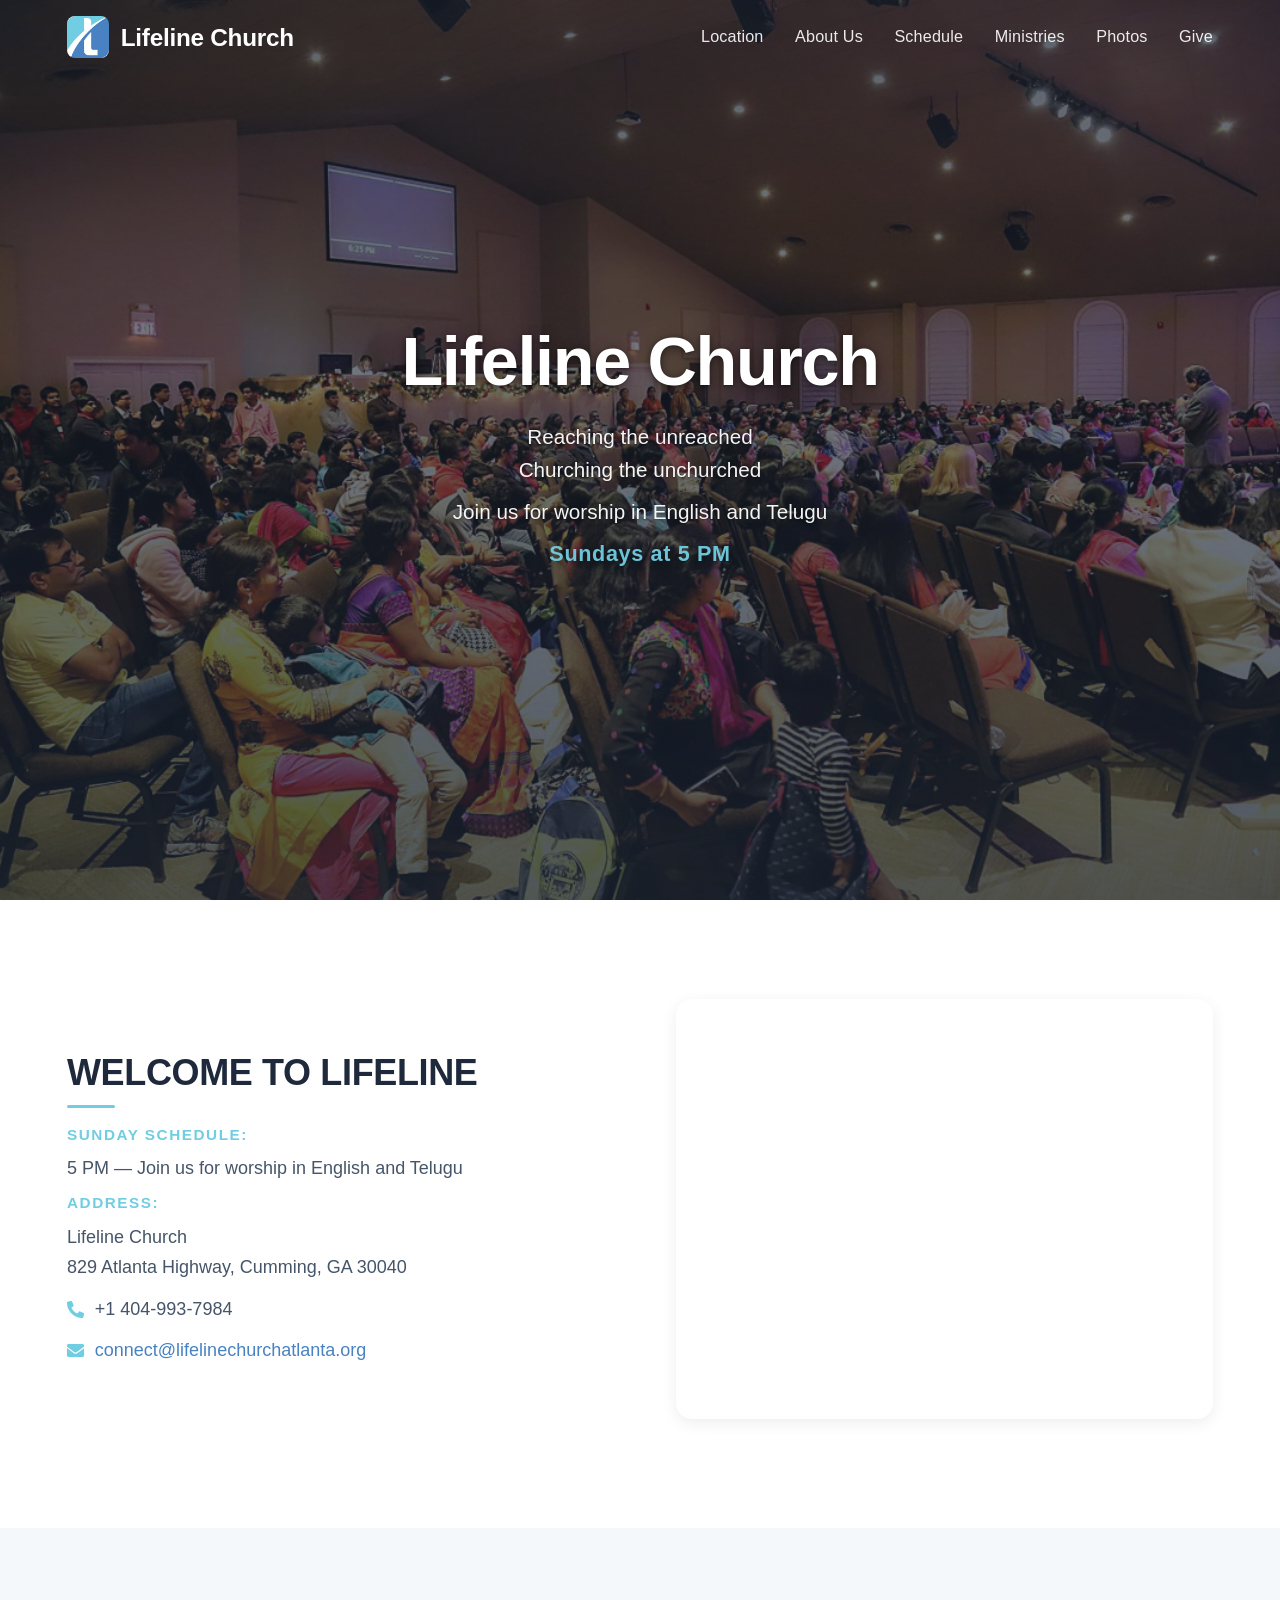
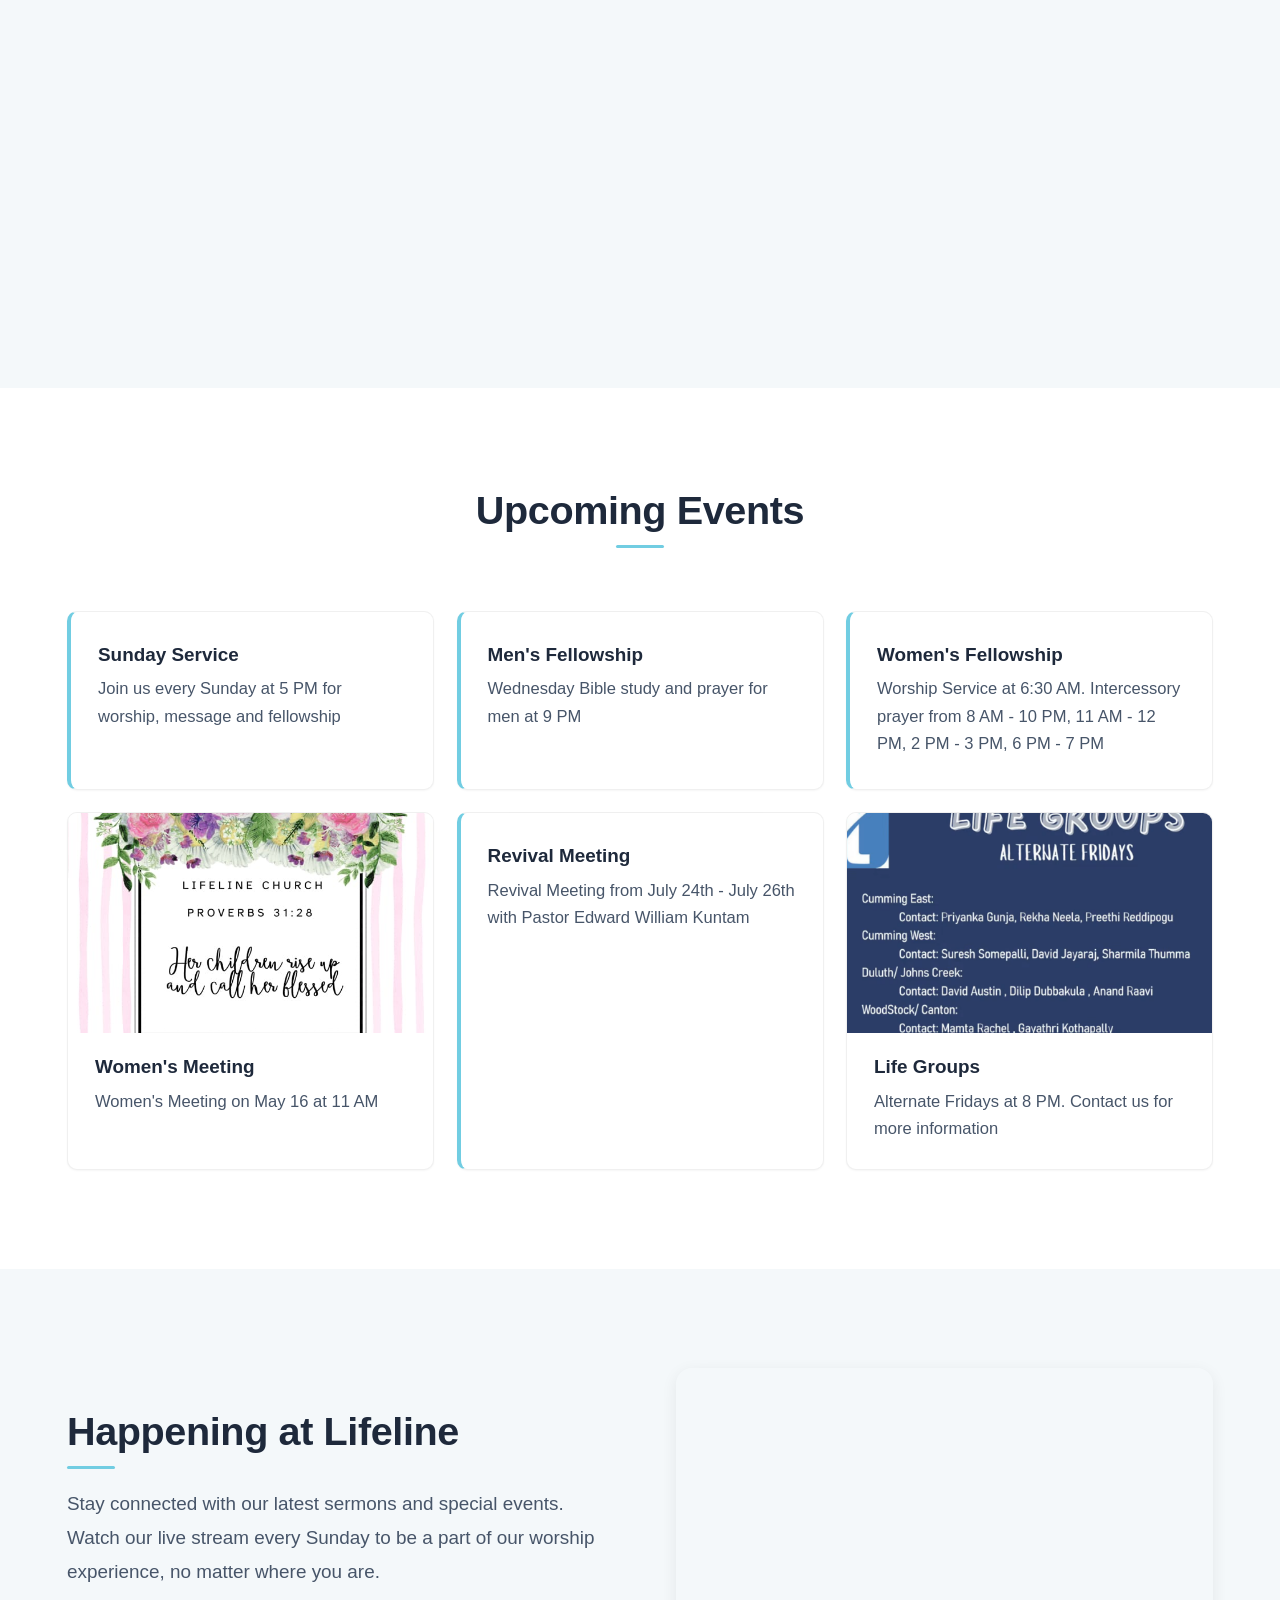
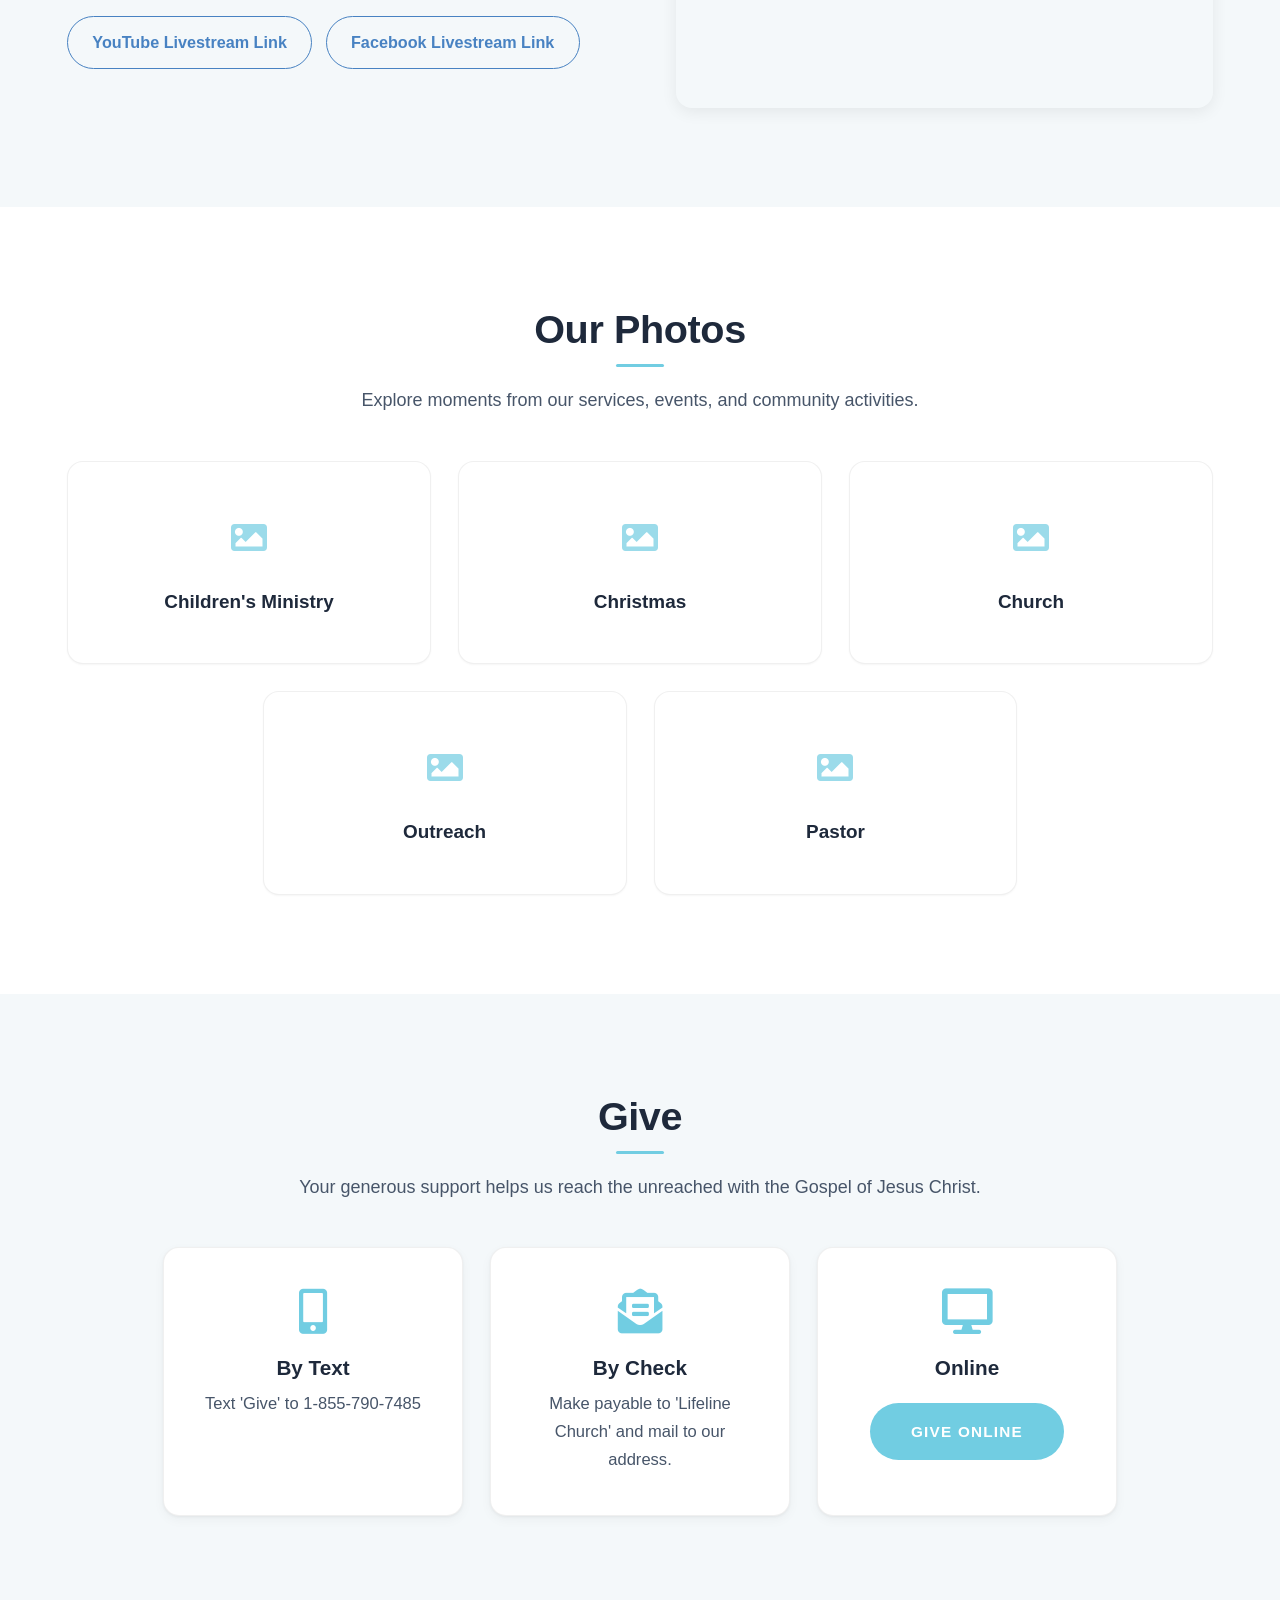
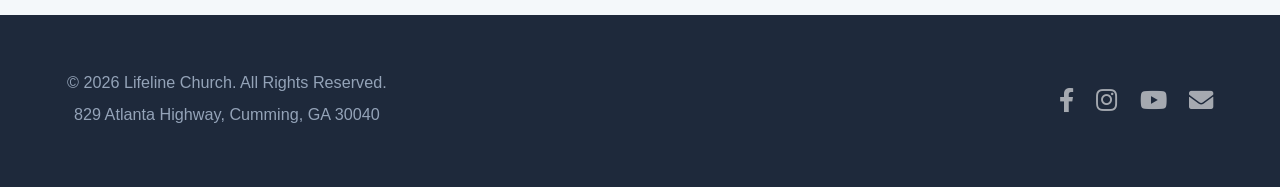
==== commit 85c2a5f1: "Removed loading from cache" ====
--- a/index.html
+++ b/index.html
@@ -3,6 +3,9 @@
 <head>
     <meta charset="UTF-8">
     <meta name="viewport" content="width=device-width, initial-scale=1.0">
+    <meta http-equiv="Cache-Control" content="no-cache, no-store, must-revalidate">
+    <meta http-equiv="Pragma" content="no-cache">
+    <meta http-equiv="Expires" content="0">
     <meta name="description" content="Lifeline Church Atlanta — Reaching the unreached, Churching the unchurched. Join us Sundays at 5 PM for Telugu and English worship in Cumming, GA.">
     <meta http-equiv="Content-Security-Policy" content="default-src 'self'; script-src 'self'; style-src 'self' 'unsafe-inline' https://fonts.googleapis.com https://cdnjs.cloudflare.com; font-src https://fonts.gstatic.com https://cdnjs.cloudflare.com; img-src 'self' data:; frame-src https://www.youtube.com https://www.google.com;">
     <title>Lifeline Church Atlanta</title>
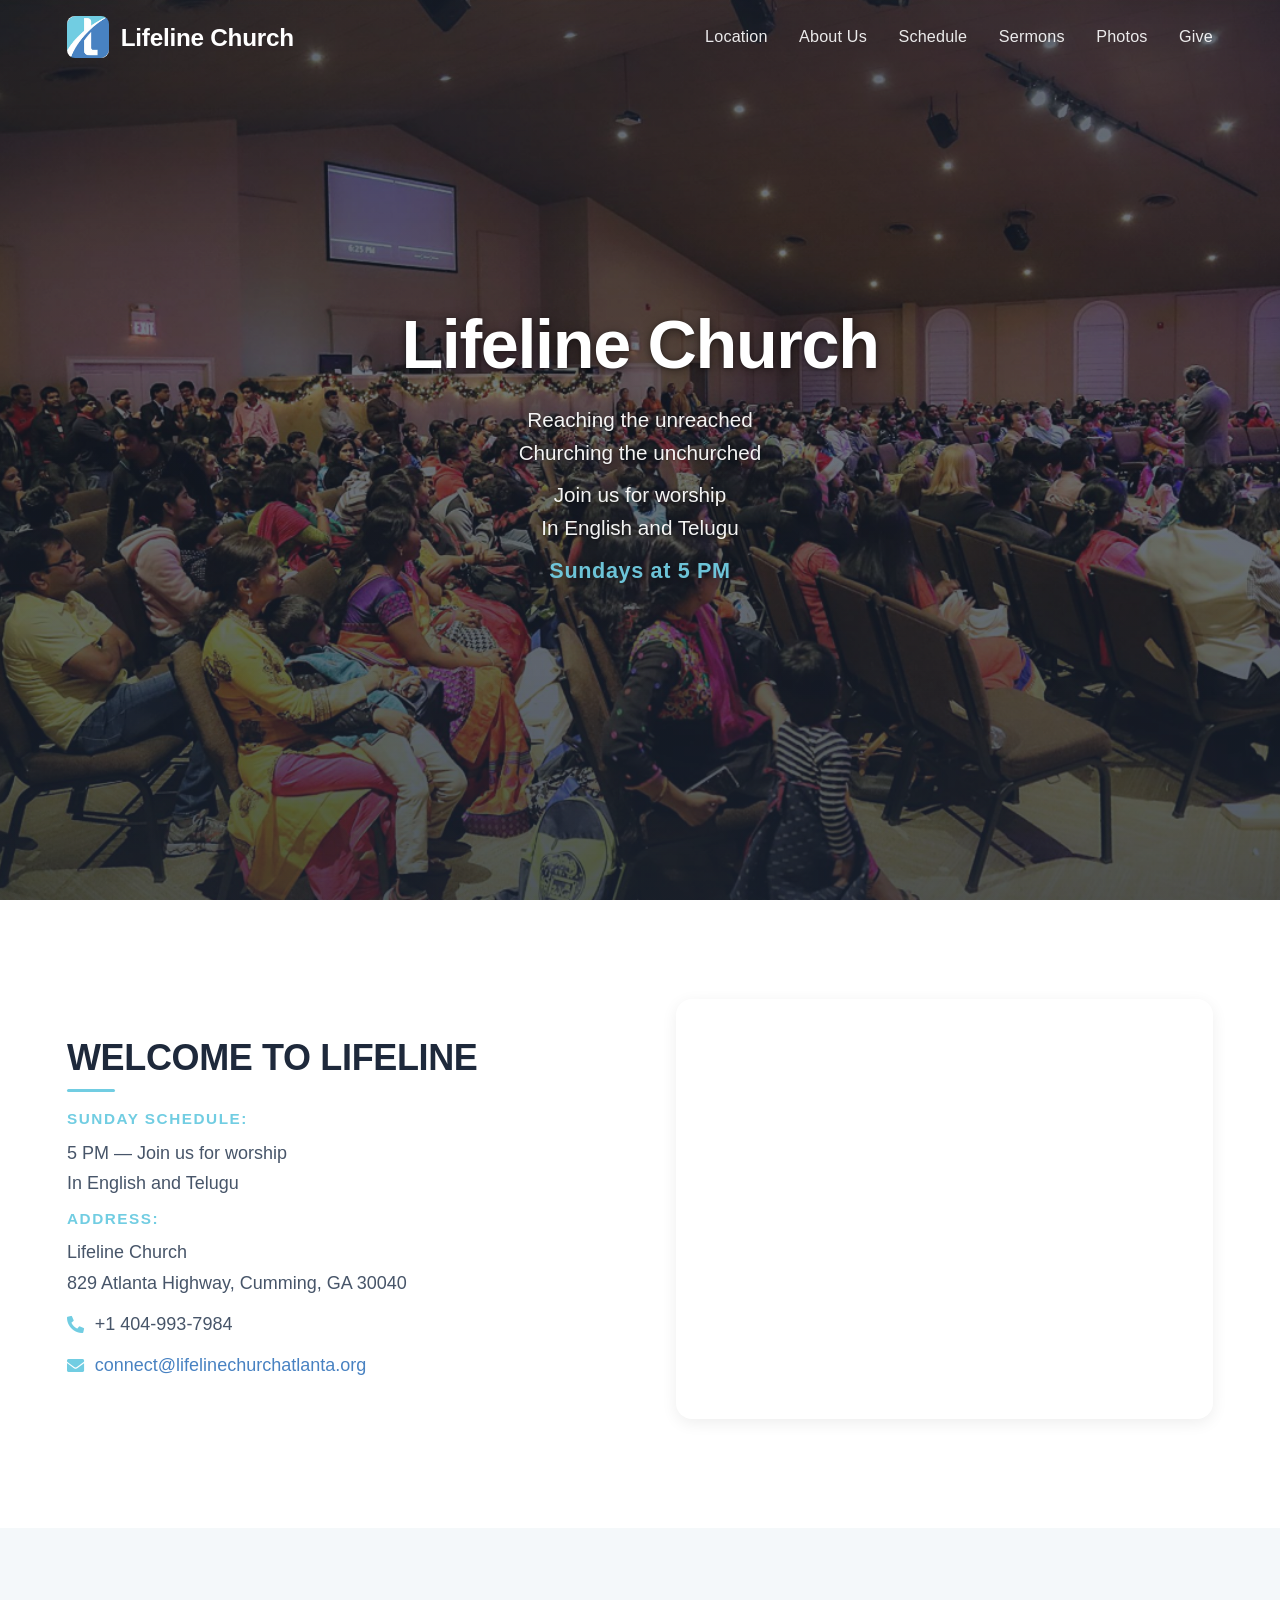
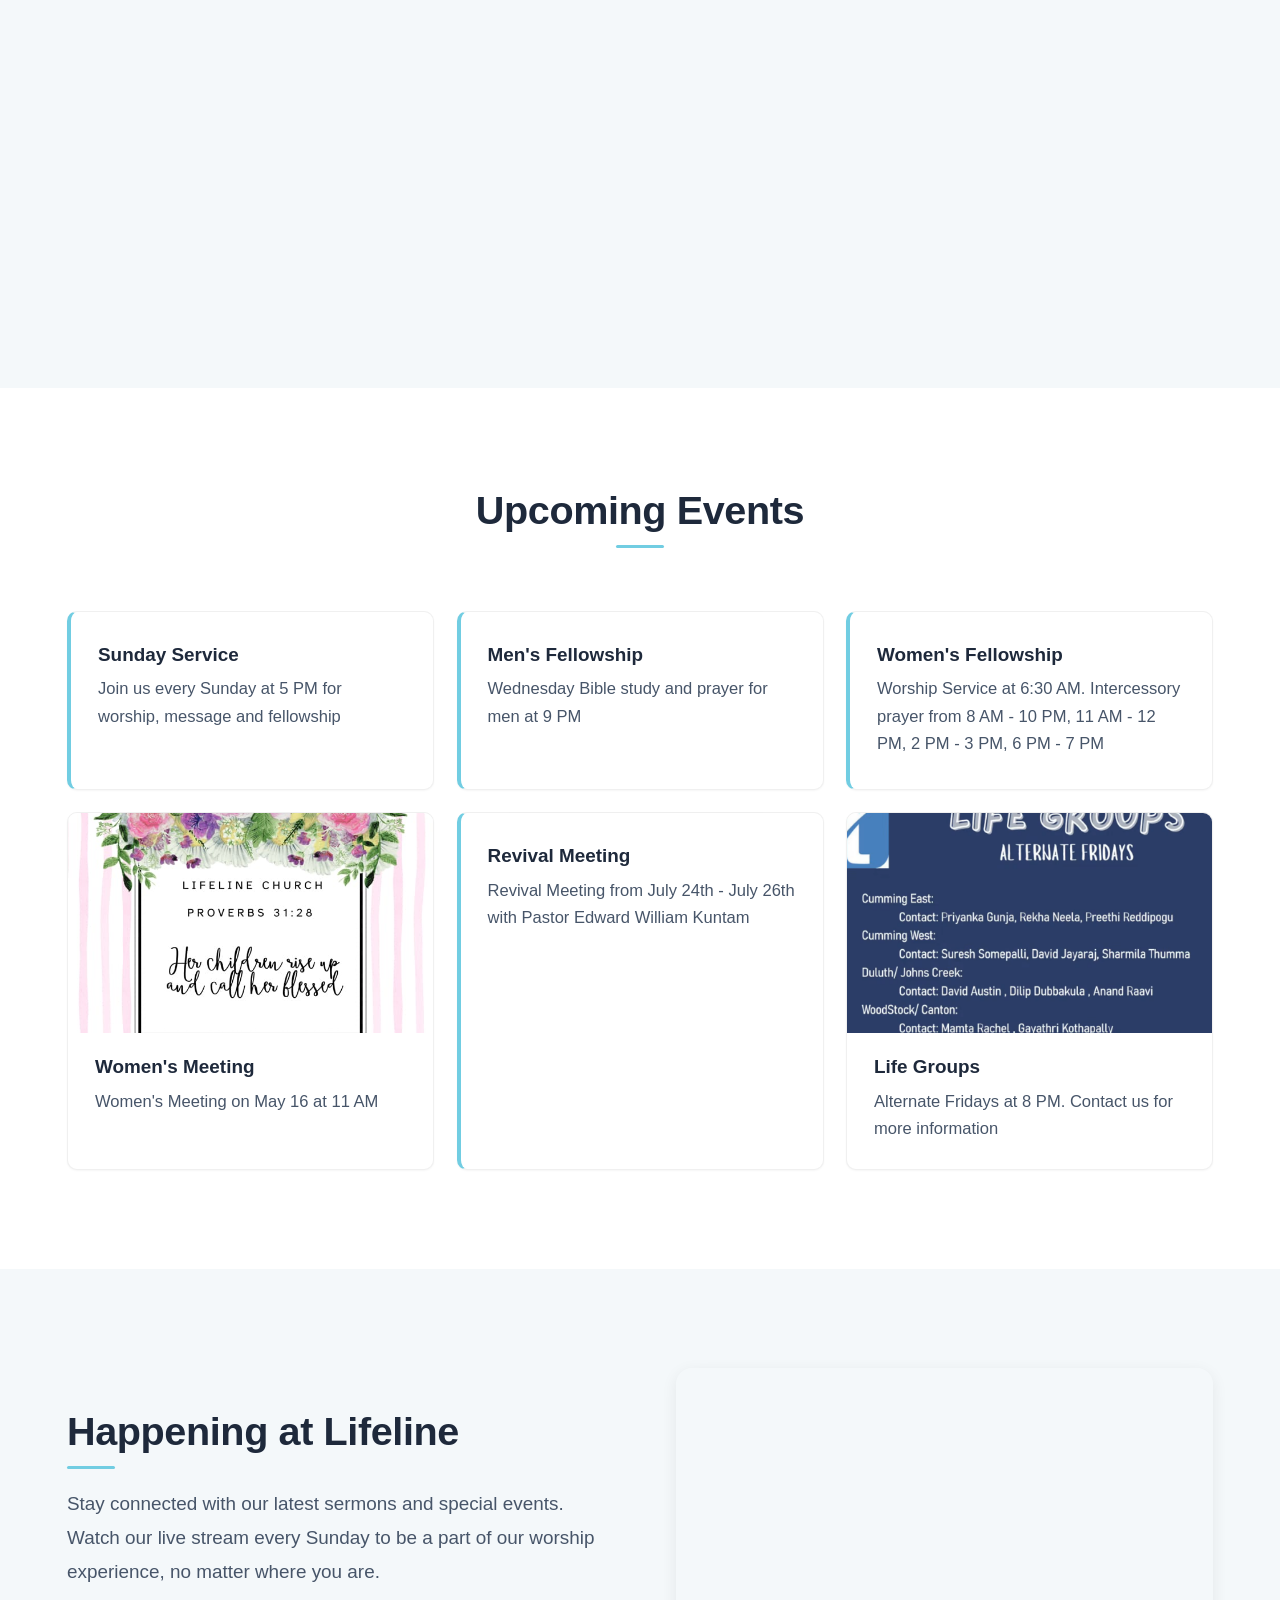
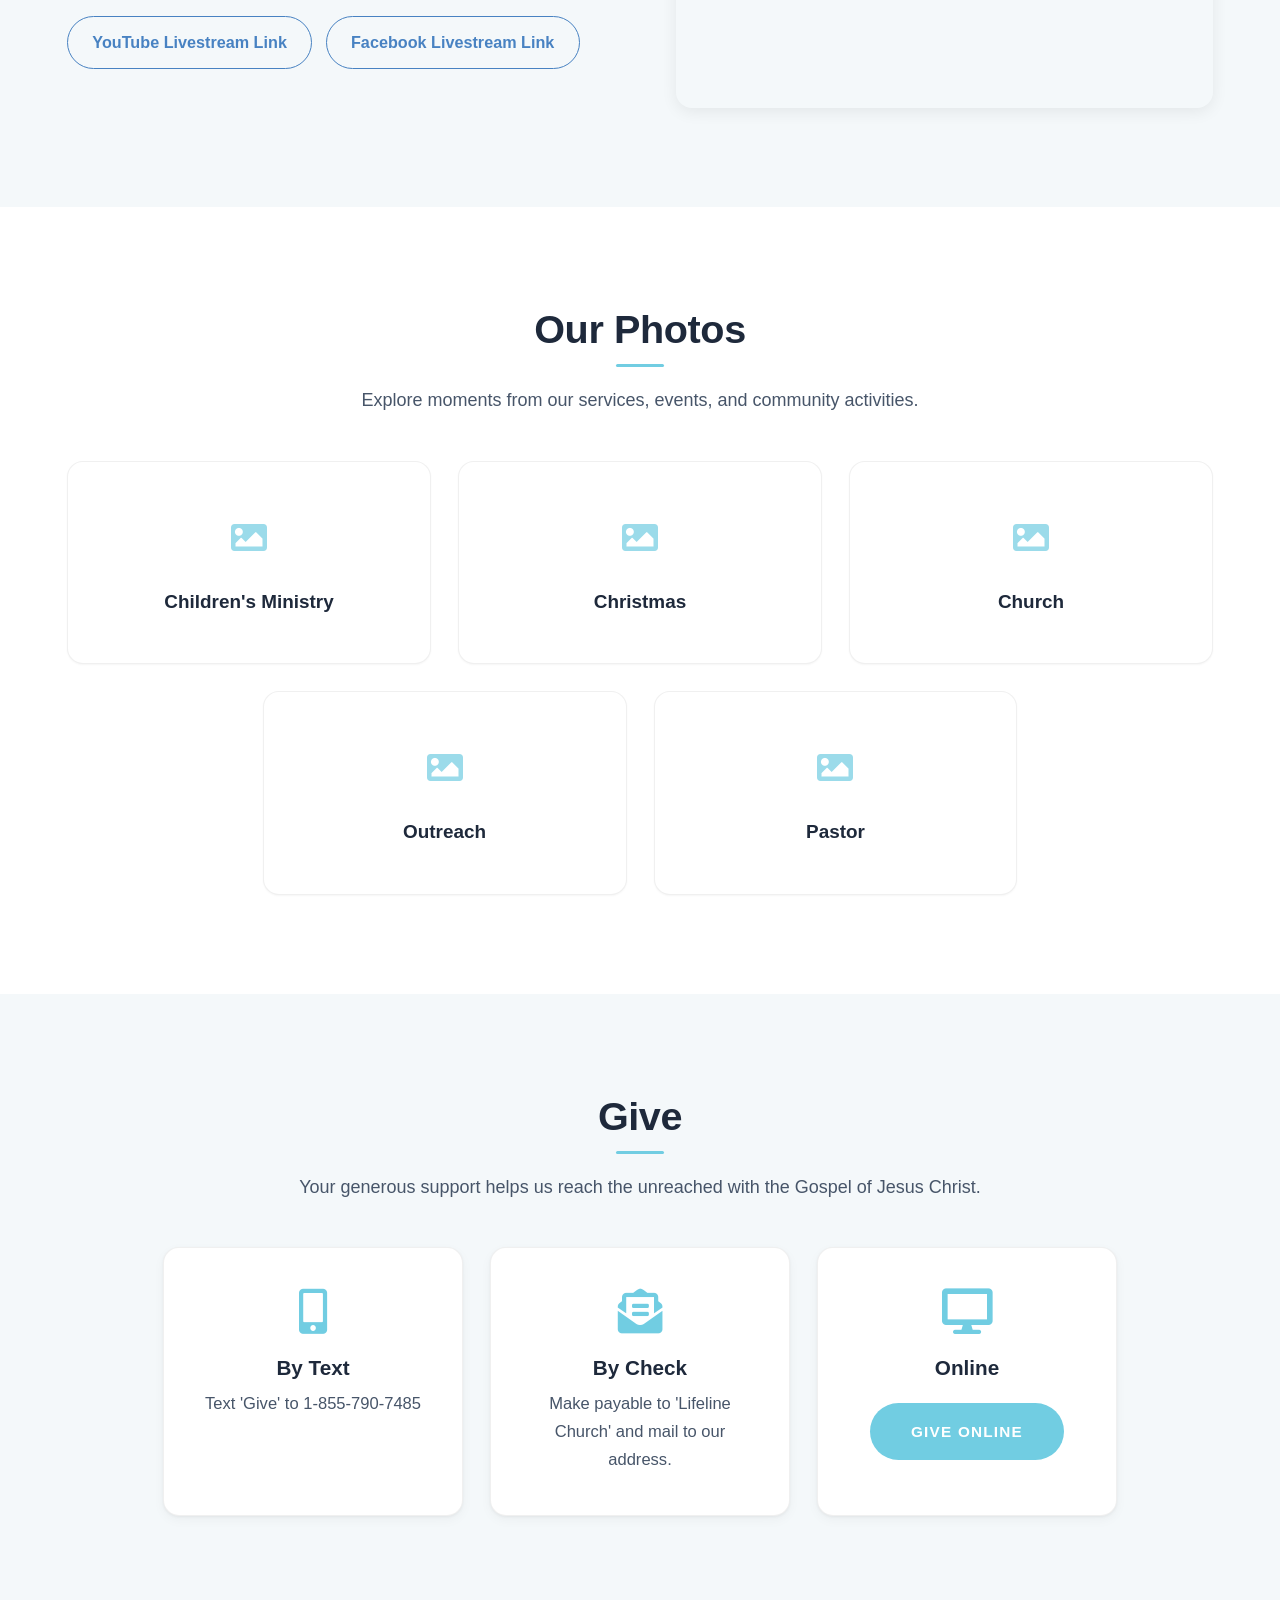
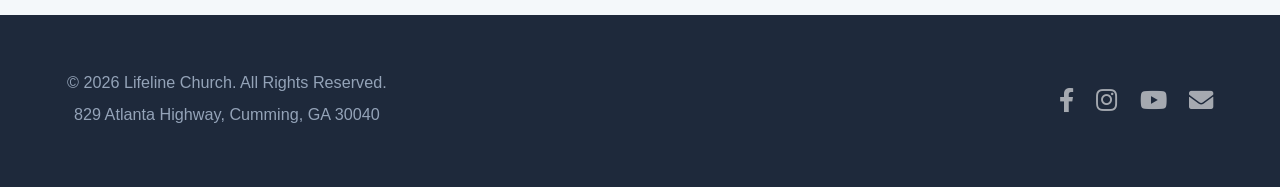
==== commit 26caa51d: "navbar.txt added" ====
--- a/index.html
+++ b/index.html
@@ -24,24 +24,14 @@
                 <a href="#landing" class="navbar-title">Lifeline Church</a>
             </div>
             <nav class="navbar-right" id="desktop-nav">
-                <a href="#map" class="nav-link">Location</a>
-                <a href="#about-us" class="nav-link">About Us</a>
-                <a href="#events" class="nav-link">Schedule</a>
-                <a href="#ministries" class="nav-link">Ministries</a>
-                <a href="#photos" class="nav-link">Photos</a>
-                <a href="#give" class="nav-link">Give</a>
+                <!-- Populated from content/navbar.txt -->
             </nav>
             <button class="mobile-menu-btn" id="mobile-menu-btn" aria-label="Toggle menu">
                 <i class="fas fa-bars"></i>
             </button>
         </div>
         <nav class="mobile-nav" id="mobile-nav">
-            <a href="#map" class="nav-link">Location</a>
-            <a href="#about-us" class="nav-link">About Us</a>
-            <a href="#events" class="nav-link">Schedule</a>
-            <a href="#ministries" class="nav-link">Ministries</a>
-            <a href="#photos" class="nav-link">Photos</a>
-            <a href="#give" class="nav-link">Give</a>
+            <!-- Populated from content/navbar.txt -->
         </nav>
     </header>
 
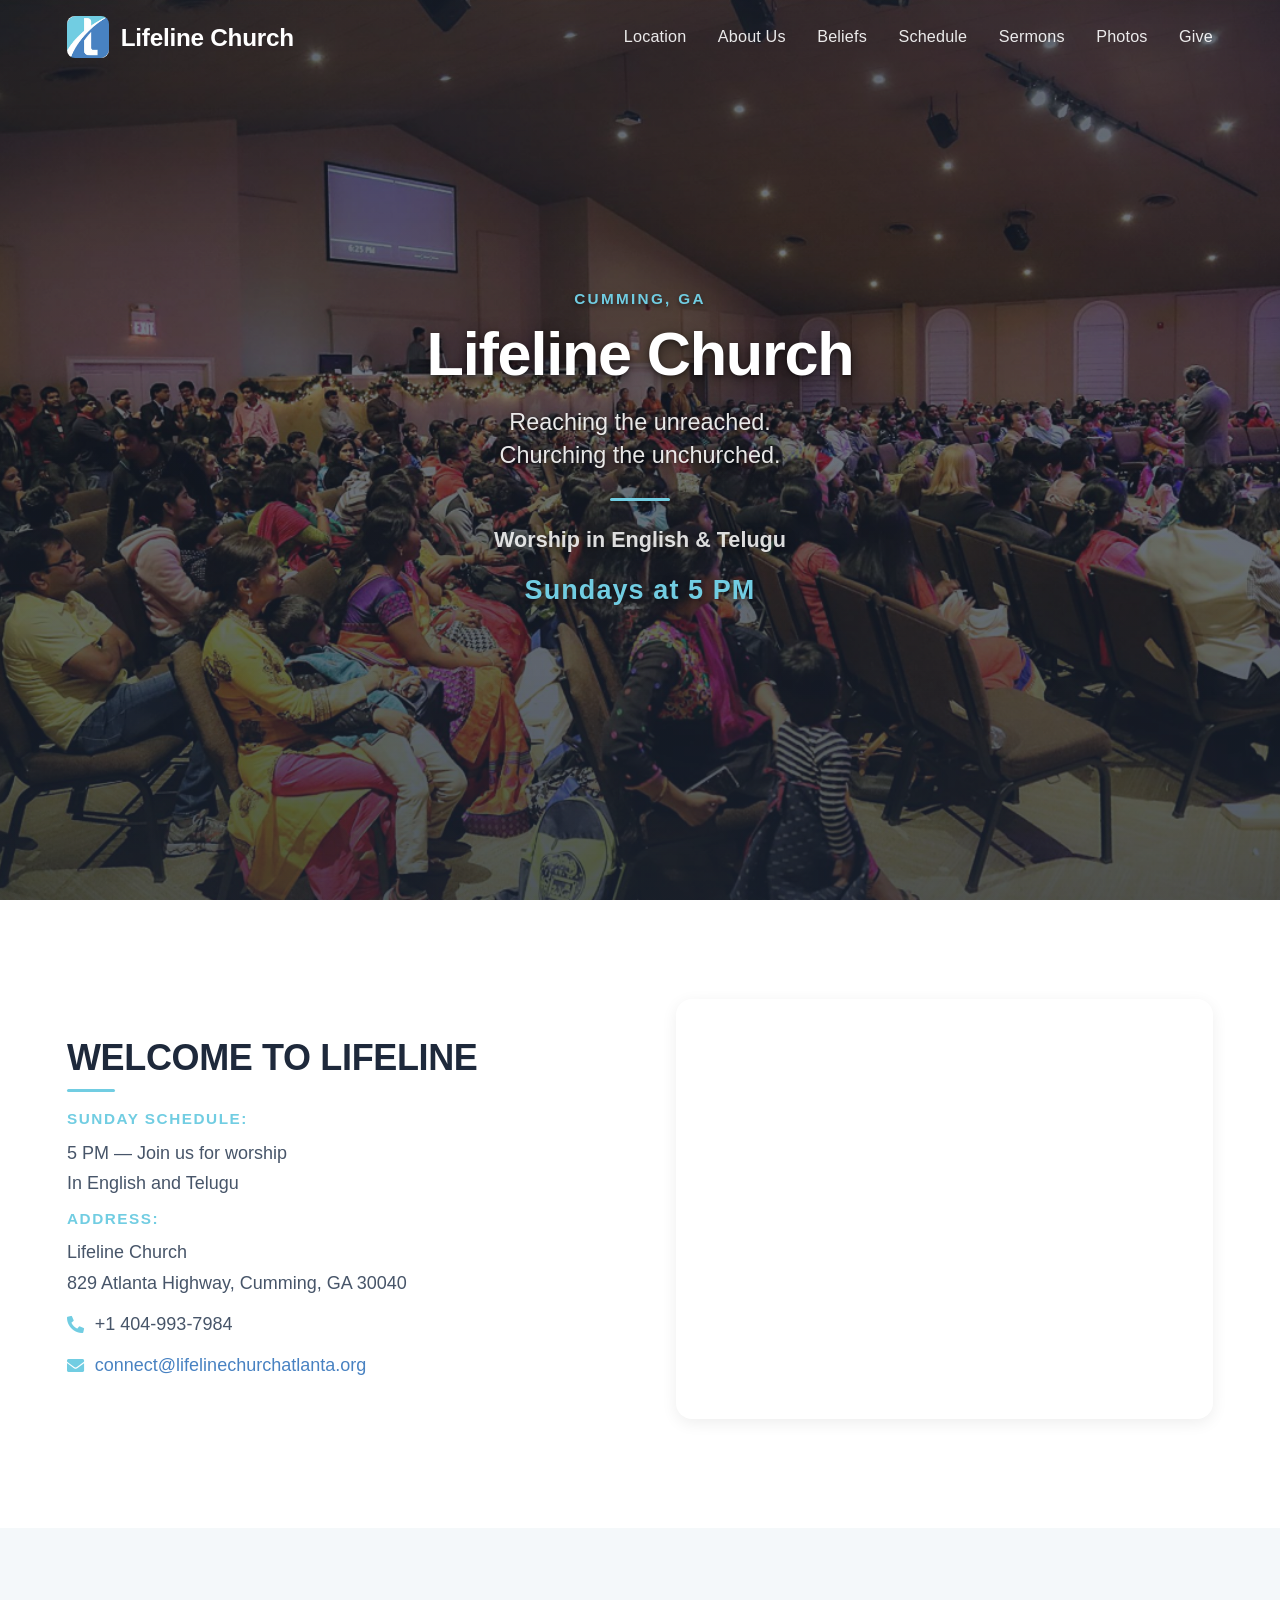
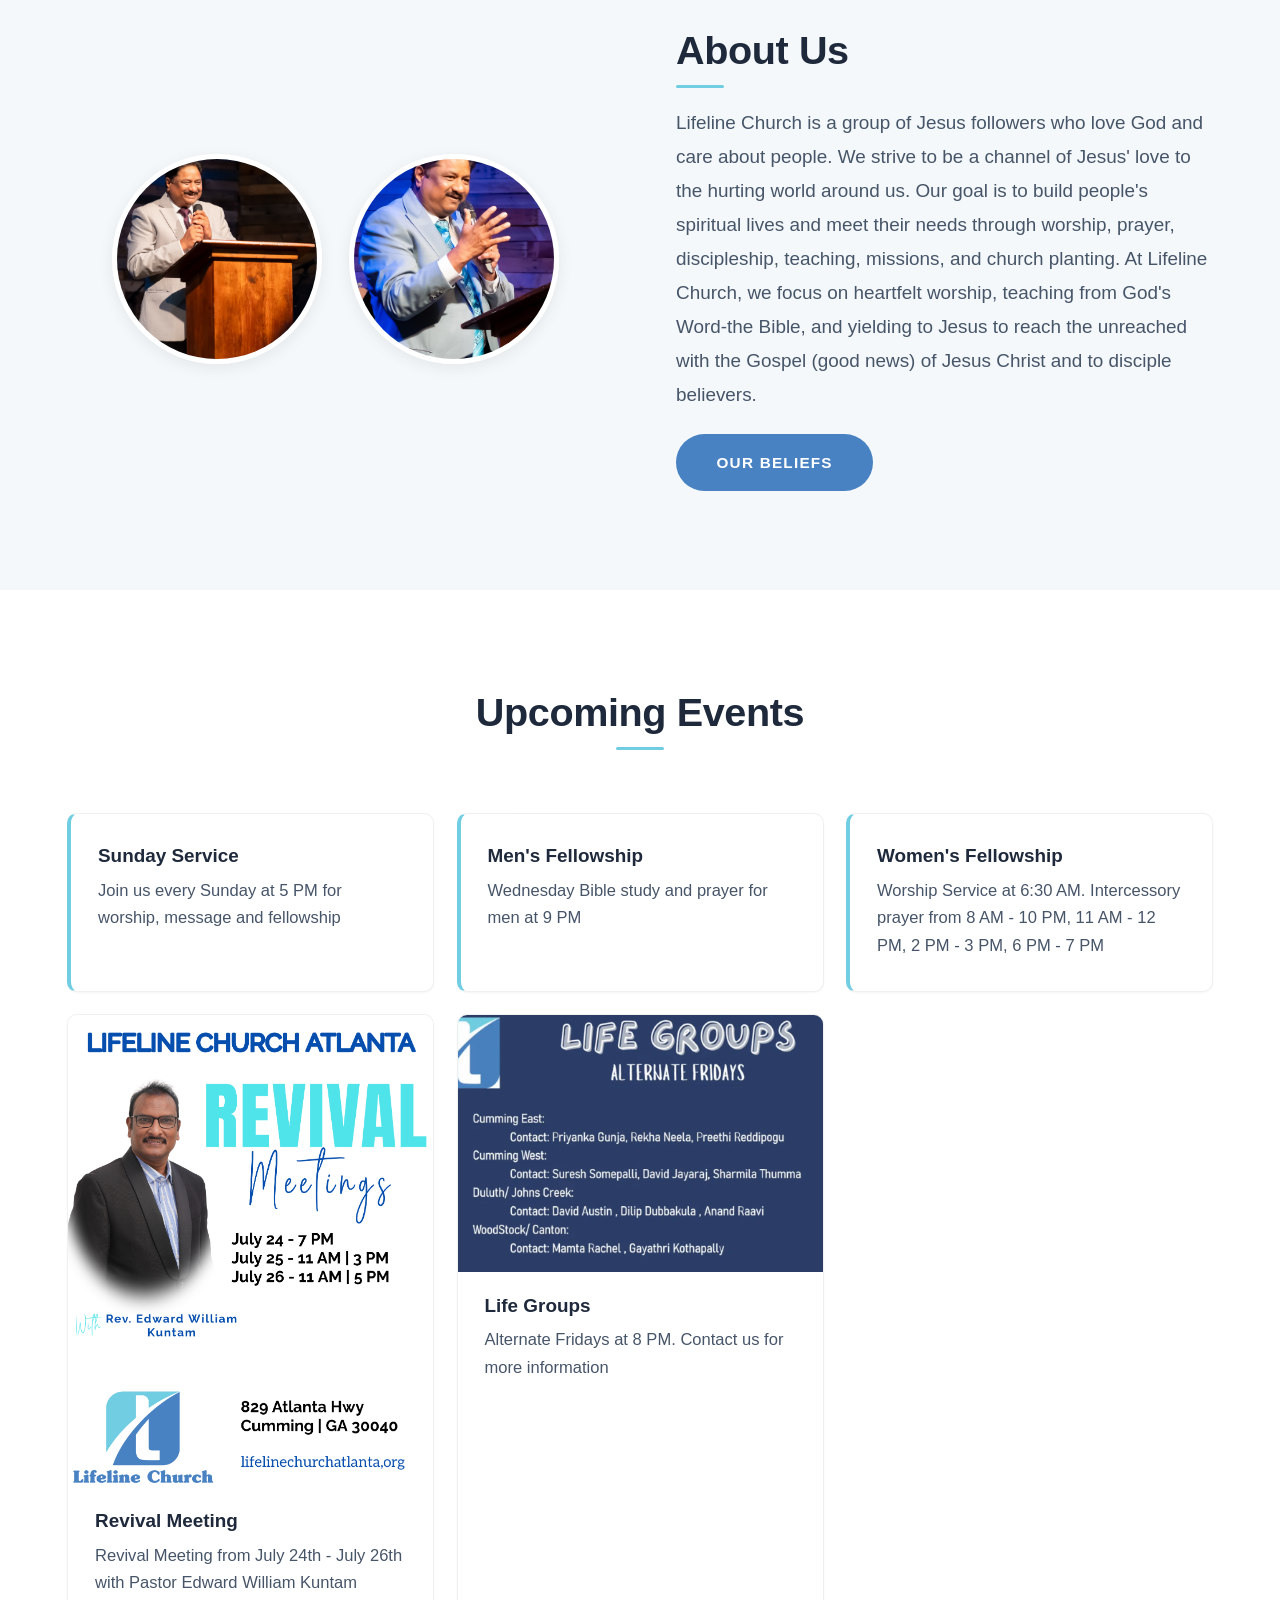
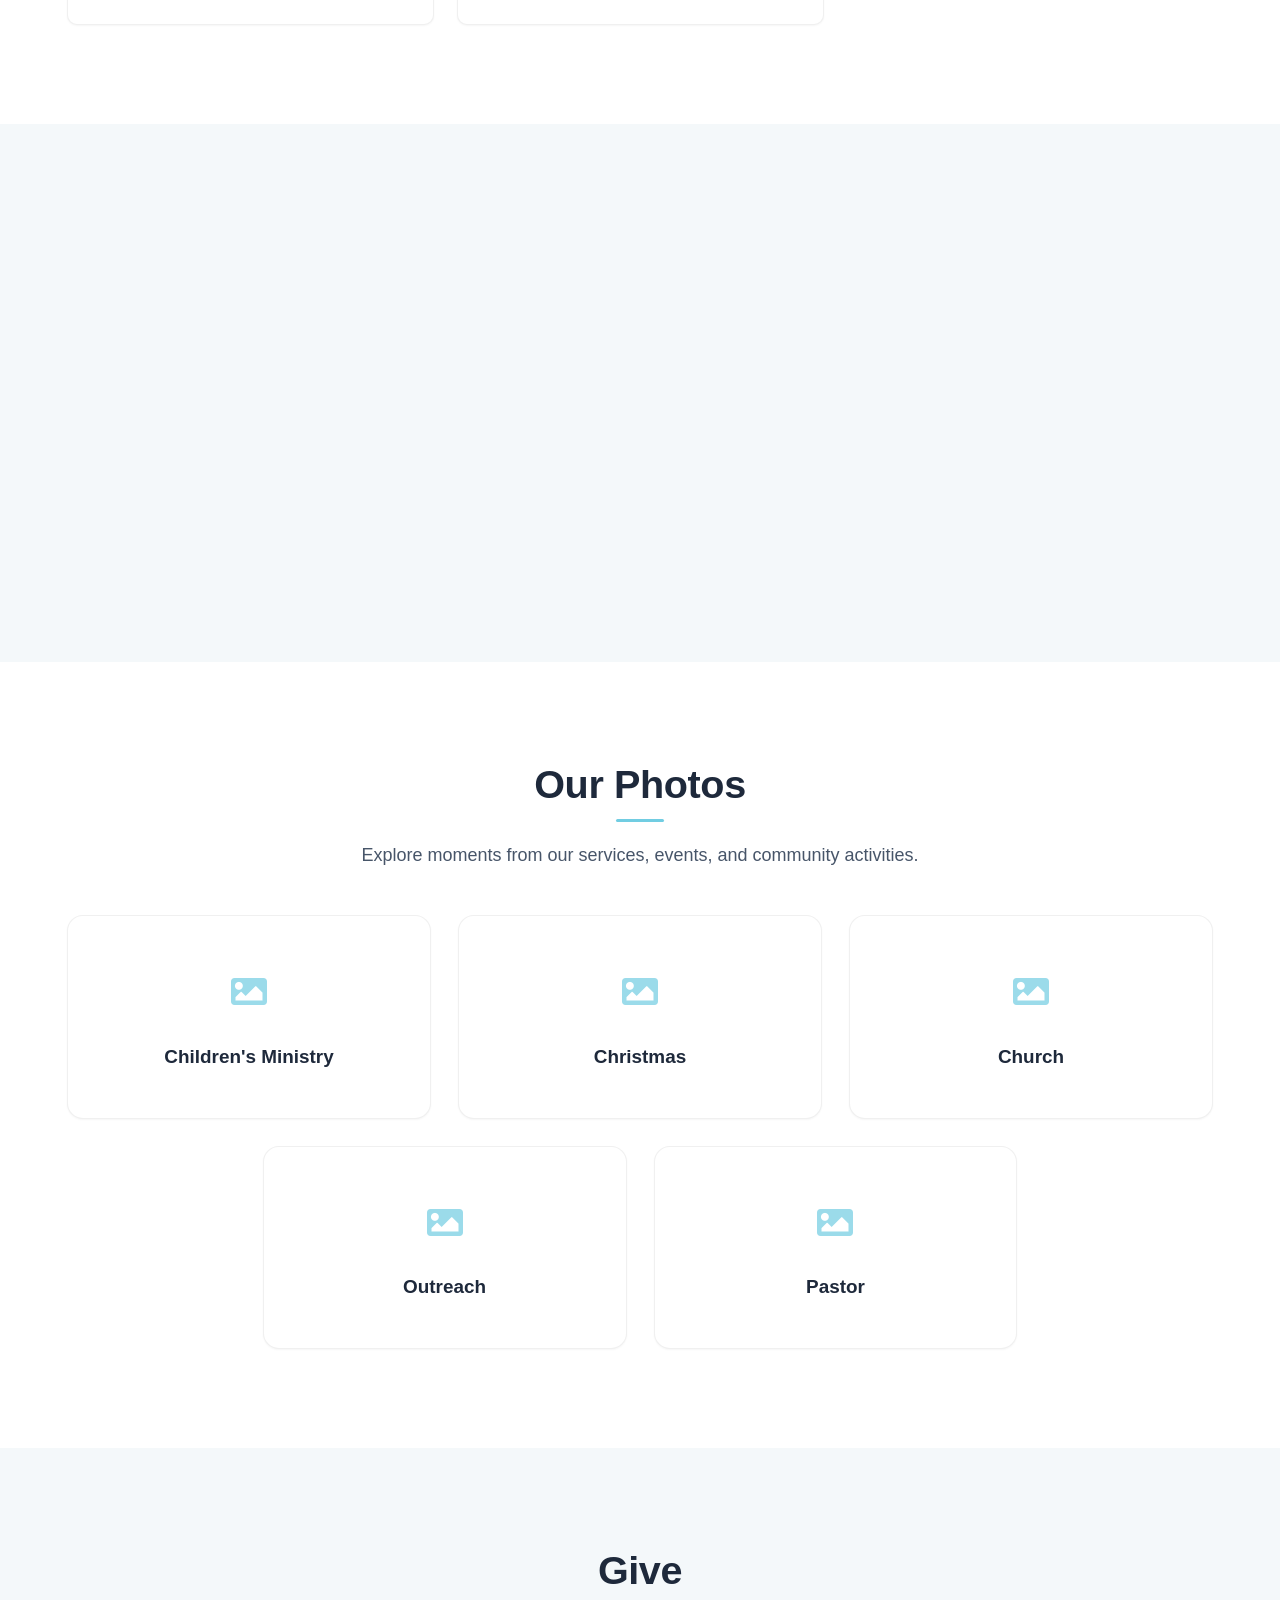
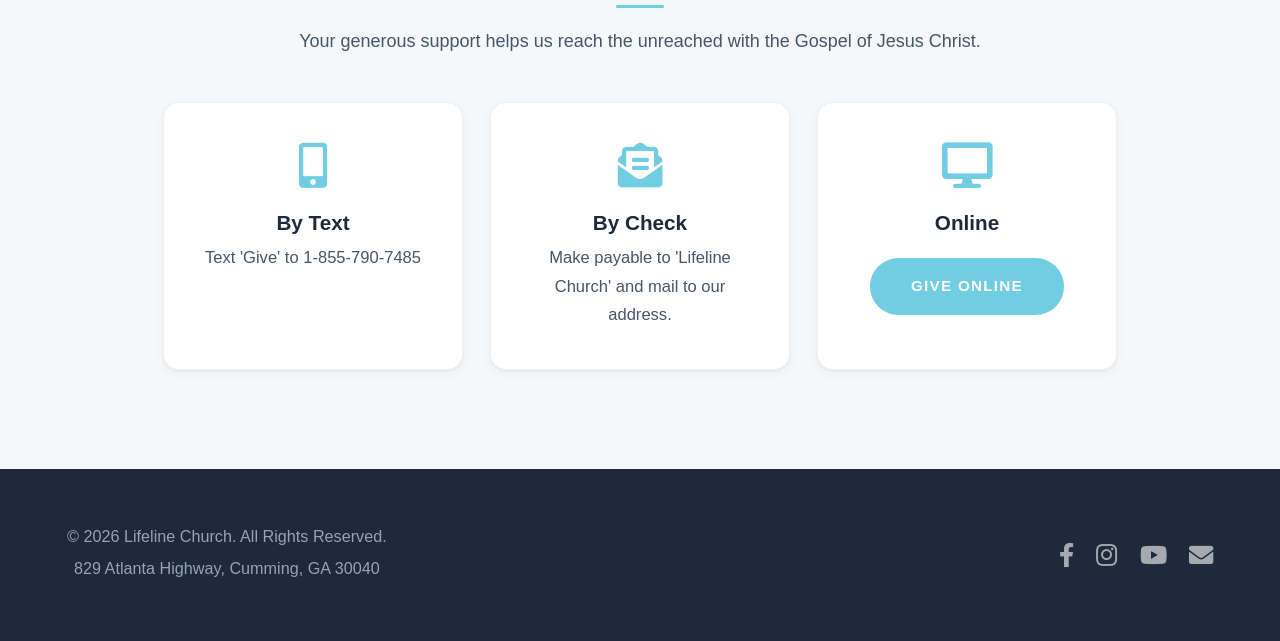
==== commit f6479c84: "Change: Content" ====
--- a/index.html
+++ b/index.html
@@ -66,6 +66,8 @@
         </div>
     </section>
 
+
+
     <section id="events" class="section">
         <div class="container text-center">
             <h2>Upcoming Events</h2>
--- a/styles.css
+++ b/styles.css
@@ -27,6 +27,7 @@
     --shadow-md: 0 4px 16px rgba(0, 0, 0, 0.07);
     --shadow-lg: 0 12px 40px rgba(0, 0, 0, 0.10);
     --footer-bg: #1e293b;
+    --gold: #71cde2;
     --ease: cubic-bezier(0.4, 0, 0.2, 1);
 
     /* Hero display defaults — overridden by siteConfig.json at runtime */
@@ -39,9 +40,17 @@
 }
 
 /* --- Reset --- */
-*, *::before, *::after { margin: 0; padding: 0; box-sizing: border-box; }
+*,
+*::before,
+*::after {
+    margin: 0;
+    padding: 0;
+    box-sizing: border-box;
+}
+
 html {
-    font-size: 18px; /* Scales up 1rem from default 16px to 18px, making all text larger uniformly */
+    font-size: 18px;
+    /* Scales up 1rem from default 16px to 18px, making all text larger uniformly */
     scroll-behavior: smooth;
     /* Scroll-snap: each section locks into view */
     scroll-snap-type: y proximity;
@@ -58,26 +67,55 @@
 }
 
 /* --- Layout --- */
-.container { width: 100%; max-width: 1200px; margin: 0 auto; padding: 0 1.5rem; }
-.text-center { text-align: center; }
+.container {
+    width: 100%;
+    max-width: 1200px;
+    margin: 0 auto;
+    padding: 0 1.5rem;
+}
+
+.text-center {
+    text-align: center;
+}
+
 .section {
     padding: 5.5rem 0;
     scroll-snap-align: center;
 }
-.section-alt { background: var(--surface); }
+
+.section-alt {
+    background: var(--surface);
+}
 
 /* --- Typography --- */
-h1, h2, h3 {
+h1,
+h2,
+h3 {
     font-family: 'Poppins', sans-serif;
     color: var(--dark);
     font-weight: 600;
     margin-bottom: 1rem;
     line-height: 1.2;
 }
-h1 { font-size: 3.2rem; letter-spacing: -0.02em; }
-h2 { font-size: 2.2rem; letter-spacing: -0.01em; }
-h3 { font-size: 1.15rem; font-weight: 600; }
-p  { margin-bottom: 0.75rem; }
+
+h1 {
+    font-size: 3.2rem;
+    letter-spacing: -0.02em;
+}
+
+h2 {
+    font-size: 2.2rem;
+    letter-spacing: -0.01em;
+}
+
+h3 {
+    font-size: 1.15rem;
+    font-weight: 600;
+}
+
+p {
+    margin-bottom: 0.75rem;
+}
 
 /* Subtle accent line under h2 in sections */
 .section h2,
@@ -86,6 +124,7 @@
     position: relative;
     padding-bottom: 0.75rem;
 }
+
 .section h2::after,
 .section-alt h2::after {
     content: '';
@@ -98,6 +137,7 @@
     background: var(--accent);
     border-radius: 2px;
 }
+
 /* Left-aligned h2 (map, about, ministries) override */
 .map-details h2::after,
 .about-text h2::after,
@@ -111,7 +151,10 @@
     color: var(--primary);
     transition: color 0.2s var(--ease);
 }
-a:hover { color: var(--accent); }
+
+a:hover {
+    color: var(--accent);
+}
 
 /* ============================================================
    NAVBAR
@@ -129,6 +172,7 @@
     border-bottom: 1px solid transparent;
     transition: padding 0.4s var(--ease), box-shadow 0.4s var(--ease), background 0.4s var(--ease), border-color 0.4s var(--ease), backdrop-filter 0.4s var(--ease);
 }
+
 .navbar.scrolled {
     padding: 0.55rem 0;
     box-shadow: 0 1px 8px rgba(0, 0, 0, 0.06);
@@ -137,9 +181,26 @@
     -webkit-backdrop-filter: blur(20px);
     border-bottom-color: var(--border);
 }
-.navbar-container { display: flex; justify-content: space-between; align-items: center; }
-.navbar-left { display: flex; align-items: center; gap: 0.65rem; }
-.logo { height: 42px; width: 42px; object-fit: contain; border-radius: 8px; }
+
+.navbar-container {
+    display: flex;
+    justify-content: space-between;
+    align-items: center;
+}
+
+.navbar-left {
+    display: flex;
+    align-items: center;
+    gap: 0.65rem;
+}
+
+.logo {
+    height: 42px;
+    width: 42px;
+    object-fit: contain;
+    border-radius: 8px;
+}
+
 .navbar-title {
     font-size: 1.35rem;
     font-weight: 700;
@@ -148,10 +209,17 @@
     letter-spacing: -0.01em;
     transition: color 0.4s var(--ease);
 }
+
 .navbar.scrolled .navbar-title {
     color: var(--dark);
 }
-.navbar-right { display: flex; gap: 1.75rem; align-items: center; }
+
+.navbar-right {
+    display: flex;
+    gap: 1.75rem;
+    align-items: center;
+}
+
 .nav-link {
     color: rgba(255, 255, 255, 0.9);
     font-weight: 500;
@@ -161,9 +229,11 @@
     letter-spacing: 0.01em;
     transition: color 0.4s var(--ease);
 }
+
 .navbar.scrolled .nav-link {
     color: var(--dark-soft);
 }
+
 .nav-link::after {
     content: '';
     position: absolute;
@@ -175,9 +245,18 @@
     border-radius: 1px;
     transition: width 0.3s var(--ease);
 }
-.nav-link:hover { color: var(--white); }
-.navbar.scrolled .nav-link:hover { color: var(--dark); }
-.nav-link:hover::after { width: 100%; }
+
+.nav-link:hover {
+    color: var(--white);
+}
+
+.navbar.scrolled .nav-link:hover {
+    color: var(--dark);
+}
+
+.nav-link:hover::after {
+    width: 100%;
+}
 
 .mobile-menu-btn {
     display: none;
@@ -190,9 +269,11 @@
     padding: 0.25rem;
     transition: color 0.4s var(--ease);
 }
+
 .navbar.scrolled .mobile-menu-btn {
     color: var(--dark);
 }
+
 .mobile-nav {
     display: none;
     position: fixed;
@@ -209,7 +290,11 @@
     flex-direction: column;
     gap: 0.25rem;
 }
-.mobile-nav.active { transform: translateX(0); }
+
+.mobile-nav.active {
+    transform: translateX(0);
+}
+
 .mobile-nav .nav-link {
     display: block;
     padding: 0.85rem 1rem;
@@ -218,8 +303,14 @@
     color: var(--dark);
     transition: background 0.2s var(--ease);
 }
-.mobile-nav .nav-link::after { display: none; }
-.mobile-nav .nav-link:hover { background: var(--surface); }
+
+.mobile-nav .nav-link::after {
+    display: none;
+}
+
+.mobile-nav .nav-link:hover {
+    background: var(--surface);
+}
 
 /* ============================================================
    LANDING / HERO
@@ -233,9 +324,11 @@
     text-align: center;
     color: var(--white);
     overflow: hidden;
-    background: var(--dark);  /* dark base so no gray flash ever shows */
+    background: var(--dark);
+    /* dark base so no gray flash ever shows */
     scroll-snap-align: center;
 }
+
 .landing-bg {
     position: absolute;
     inset: 0;
@@ -245,47 +338,94 @@
     will-change: opacity;
     filter: brightness(var(--hero-brightness)) contrast(var(--hero-contrast));
 }
-#landing-bg      { z-index: 1; opacity: 1; }
-#landing-bg-next { z-index: 2; opacity: 0; }
+
+#landing-bg {
+    z-index: 1;
+    opacity: 1;
+}
+
+#landing-bg-next {
+    z-index: 2;
+    opacity: 0;
+}
 
 .landing-overlay {
     position: absolute;
     inset: 0;
     /* Gradient opacity values are set dynamically from siteConfig via JS */
-    background: linear-gradient(
-        180deg,
-        rgba(30, 41, 59, var(--hero-overlay-top)) 0%,
-        rgba(30, 41, 59, var(--hero-overlay-mid)) 40%,
-        rgba(30, 41, 59, var(--hero-overlay-bot)) 100%
-    );
+    background: linear-gradient(180deg,
+            rgba(30, 41, 59, var(--hero-overlay-top)) 0%,
+            rgba(30, 41, 59, var(--hero-overlay-mid)) 40%,
+            rgba(30, 41, 59, var(--hero-overlay-bot)) 100%);
     z-index: 3;
 }
 
 .landing-content {
     position: relative;
     z-index: 4;
-    max-width: 680px;
+    max-width: 800px;
     padding: 0 1.5rem;
-}
+    display: flex;
+    flex-direction: column;
+    align-items: center;
+}
+
+.landing-location {
+    color: var(--gold, #71cde2);
+    font-size: 0.85rem;
+    font-weight: 700;
+    text-transform: uppercase;
+    letter-spacing: 0.15em;
+    margin-bottom: 0.5rem;
+    text-shadow: 0 2px 4px rgba(0, 0, 0, 0.5);
+}
+
 .landing-content h1 {
     color: var(--white);
-    font-size: 3.8rem;
+    font-size: 3.4rem;
     font-weight: 700;
     margin-bottom: 1rem;
+    line-height: 1.1;
     letter-spacing: -0.02em;
-    text-shadow: 0 2px 12px rgba(0, 0, 0, 0.5), 0 1px 3px rgba(0, 0, 0, 0.3);
-}
-.landing-content p {
-    font-size: 1.15rem;
-    opacity: 0.95;
-    line-height: 1.6;
+    text-shadow: 0 4px 16px rgba(0, 0, 0, 0.6), 0 2px 4px rgba(0, 0, 0, 0.4);
+}
+
+.landing-tagline {
+    font-size: 1.3rem;
+    font-weight: 400;
+    color: rgba(255, 255, 255, 0.9);
+    line-height: 1.4;
+    margin-bottom: 0.25rem;
+    text-shadow: 0 2px 10px rgba(0, 0, 0, 0.6), 0 1px 3px rgba(0, 0, 0, 0.3);
+}
+
+.landing-divider {
+    width: 60px;
+    height: 3px;
+    background-color: var(--gold, #71cde2);
+    margin: 1.2rem auto;
+    border-radius: 2px;
+    box-shadow: 0 2px 4px rgba(0, 0, 0, 0.5);
+}
+
+.landing-service {
+    font-size: 1.2rem;
+    font-weight: 600;
+    color: rgba(255, 255, 255, 0.85);
     margin-bottom: 0.5rem;
-    text-shadow: 0 1px 8px rgba(0, 0, 0, 0.45), 0 1px 2px rgba(0, 0, 0, 0.25);
-}
-.landing-content p strong {
-    color: var(--accent);
-    font-size: 1.2rem;
-    letter-spacing: 0.03em;
+    text-shadow: 0 2px 10px rgba(0, 0, 0, 0.6);
+}
+
+.landing-time {
+    display: block;
+    margin-top: 0;
+}
+
+.landing-time span {
+    color: var(--gold, #71cde2);
+    font-size: 1.5rem;
+    font-weight: 700;
+    letter-spacing: 0.04em;
     text-shadow: 0 1px 8px rgba(0, 0, 0, 0.5);
 }
 
@@ -299,8 +439,18 @@
     align-items: center;
     gap: 4rem;
 }
-.map-details, .about-text, .ministries-text { flex: 1; }
-.map-embed, .about-images, .video-container { flex: 1; }
+
+.map-details,
+.about-text,
+.ministries-text {
+    flex: 1;
+}
+
+.map-embed,
+.about-images,
+.video-container {
+    flex: 1;
+}
 
 .map-embed iframe {
     width: 100%;
@@ -309,7 +459,11 @@
     border-radius: var(--radius-lg);
     box-shadow: var(--shadow-md);
 }
-.map-details h2 { font-size: 2rem; }
+
+.map-details h2 {
+    font-size: 2rem;
+}
+
 .map-details h3 {
     color: var(--accent);
     font-size: 0.85rem;
@@ -318,24 +472,41 @@
     margin-bottom: 0.5rem;
     font-weight: 700;
 }
+
 .map-details p {
     display: flex;
     align-items: center;
     gap: 0.6rem;
     margin-bottom: 0.6rem;
 }
-.map-details i { color: var(--accent); font-size: 0.95rem; }
-.map-details a { color: var(--primary); }
-.map-details a:hover { color: var(--accent); }
+
+.map-details i {
+    color: var(--accent);
+    font-size: 0.95rem;
+}
+
+.map-details a {
+    color: var(--primary);
+}
+
+.map-details a:hover {
+    color: var(--accent);
+}
 
 /* ============================================================
    ABOUT US
    ============================================================ */
-.about-images { display: flex; gap: 1.5rem; justify-content: center; }
+.about-images {
+    display: flex;
+    gap: 1.5rem;
+    justify-content: center;
+}
+
 /* Center the pastor's face in his circle portrait — face sits upper-center of photo */
 .about-images img:first-child {
     object-position: center 20%;
 }
+
 .about-images img {
     width: 210px;
     height: 210px;
@@ -345,13 +516,109 @@
     box-shadow: var(--shadow-md);
     transition: transform 0.4s var(--ease);
 }
-.about-images img:hover { transform: scale(1.04); }
+
+.about-images img:hover {
+    transform: scale(1.04);
+}
+
 .about-text p {
     font-size: 1.05rem;
     line-height: 1.8;
     color: var(--text);
 }
 
+.btn-beliefs {
+    display: inline-flex;
+    align-items: center;
+    gap: 0.5rem;
+    padding: 0.75rem 1.75rem;
+    border-radius: 50px;
+    background: var(--primary);
+    color: var(--white);
+    font-weight: 600;
+    font-size: 0.9rem;
+    letter-spacing: 0.03em;
+    margin-top: 0.5rem;
+    transition: background 0.25s var(--ease), transform 0.25s var(--ease), box-shadow 0.25s var(--ease);
+}
+
+.btn-beliefs:hover {
+    background: var(--primary-hover);
+    color: var(--white);
+    transform: translateY(-2px);
+    box-shadow: 0 4px 16px rgba(72, 130, 194, 0.3);
+}
+
+.btn-beliefs i {
+    font-size: 0.85rem;
+}
+
+/* ============================================================
+   OUR BELIEFS
+   ============================================================ */
+.beliefs-description {
+    max-width: 700px;
+    margin: 0 auto 2.5rem;
+    font-size: 1.05rem;
+    color: var(--text);
+}
+
+.beliefs-grid {
+    display: grid;
+    grid-template-columns: repeat(auto-fill, minmax(280px, 1fr));
+    gap: 1.5rem;
+    margin-top: 2rem;
+}
+
+.belief-card {
+    background: var(--white);
+    padding: 2rem 1.5rem;
+    border-radius: var(--radius-lg);
+    border: 1px solid var(--border);
+    box-shadow: var(--shadow-xs);
+    transition: transform 0.25s var(--ease), box-shadow 0.25s var(--ease);
+    display: flex;
+    flex-direction: column;
+    align-items: center;
+    text-align: center;
+}
+
+.belief-card:hover {
+    transform: translateY(-3px);
+    box-shadow: var(--shadow-md);
+}
+
+.belief-icon {
+    width: 60px;
+    height: 60px;
+    background: var(--primary-light);
+    color: var(--primary);
+    border-radius: 50%;
+    display: flex;
+    align-items: center;
+    justify-content: center;
+    font-size: 1.5rem;
+    margin-bottom: 1rem;
+    transition: background 0.25s var(--ease), color 0.25s var(--ease);
+}
+
+.belief-card:hover .belief-icon {
+    background: var(--primary);
+    color: var(--white);
+}
+
+.belief-card h3 {
+    font-size: 1.15rem;
+    margin-bottom: 0.5rem;
+    color: var(--dark);
+}
+
+.belief-card p {
+    font-size: 0.92rem;
+    line-height: 1.6;
+    margin-bottom: 0;
+}
+
 /* ============================================================
    GALLERY — Clean photo category cards
    ============================================================ */
@@ -363,6 +630,7 @@
     gap: 1.5rem;
     margin-top: 2.5rem;
 }
+
 .gallery-container .folder {
     /* Width based on column count, accounting for gaps */
     width: calc((100% - (var(--gallery-cols) - 1) * 1.5rem) / var(--gallery-cols));
@@ -390,8 +658,10 @@
     position: relative;
     overflow: hidden;
 }
+
 .folder::before {
-    content: '\f03e';  /* Font Awesome image icon */
+    content: '\f03e';
+    /* Font Awesome image icon */
     font-family: 'Font Awesome 5 Free';
     font-weight: 900;
     font-size: 2rem;
@@ -399,15 +669,18 @@
     opacity: 0.7;
     transition: opacity 0.3s var(--ease), transform 0.3s var(--ease);
 }
+
 .folder:hover {
     transform: translateY(-4px);
     box-shadow: var(--shadow-md);
     border-color: var(--accent);
 }
+
 .folder:hover::before {
     opacity: 1;
     transform: scale(1.1);
 }
+
 .folder-name {
     color: var(--dark);
     font-family: 'Poppins', sans-serif;
@@ -437,15 +710,18 @@
     box-shadow: var(--shadow-xs);
     transition: transform 0.25s var(--ease), box-shadow 0.25s var(--ease);
 }
+
 .event-box:hover {
     transform: translateY(-3px);
     box-shadow: var(--shadow);
 }
+
 .event-box h3 {
     color: var(--dark);
     font-size: 1.05rem;
     margin-bottom: 0.5rem;
 }
+
 .event-box p {
     color: var(--text);
     font-size: 0.92rem;
@@ -462,24 +738,29 @@
     display: flex;
     flex-direction: column;
 }
+
 .event-box--has-flyer .event-box-text {
     padding: 1.25rem 1.5rem 1.5rem;
 }
+
 .event-flyer-wrap {
     position: relative;
     cursor: pointer;
     overflow: hidden;
     line-height: 0;
 }
+
 .event-flyer {
     width: 100%;
-    height: 220px;
+    height: auto;
     object-fit: cover;
     transition: transform 0.4s var(--ease);
 }
+
 .event-flyer-wrap:hover .event-flyer {
     transform: scale(1.04);
 }
+
 .event-flyer-zoom {
     position: absolute;
     top: 10px;
@@ -500,6 +781,7 @@
     transition: opacity 0.25s var(--ease), transform 0.25s var(--ease);
     pointer-events: none;
 }
+
 .event-flyer-wrap:hover .event-flyer-zoom {
     opacity: 1;
     transform: scale(1);
@@ -518,6 +800,7 @@
     z-index: 2000;
     padding: 2rem;
 }
+
 .flyer-lightbox-img {
     max-width: 90vw;
     max-height: 90vh;
@@ -529,7 +812,11 @@
 /* ============================================================
    MINISTRIES / VIDEO
    ============================================================ */
-.video-container { display: flex; justify-content: center; }
+.video-container {
+    display: flex;
+    justify-content: center;
+}
+
 .video-container iframe {
     width: 100%;
     max-width: 580px;
@@ -537,11 +824,19 @@
     border-radius: var(--radius-lg);
     box-shadow: var(--shadow-md);
 }
+
 .ministries-text p {
     font-size: 1.05rem;
     line-height: 1.8;
 }
-.ministries-links { display: flex; flex-wrap: wrap; gap: 0.75rem; margin-top: 1.5rem; }
+
+.ministries-links {
+    display: flex;
+    flex-wrap: wrap;
+    gap: 0.75rem;
+    margin-top: 1.5rem;
+}
+
 .ministries-link {
     padding: 0.65rem 1.35rem;
     border: 1.5px solid var(--primary);
@@ -552,6 +847,7 @@
     font-size: 0.9rem;
     transition: background 0.25s var(--ease), color 0.25s var(--ease), transform 0.25s var(--ease), box-shadow 0.25s var(--ease);
 }
+
 .ministries-link:hover {
     background: var(--primary);
     color: var(--white);
@@ -569,6 +865,7 @@
     margin-top: 2.5rem;
     flex-wrap: wrap;
 }
+
 .give-box {
     background: var(--white);
     padding: 2.25rem 2rem;
@@ -578,13 +875,28 @@
     width: 300px;
     transition: transform 0.25s var(--ease), box-shadow 0.25s var(--ease);
 }
+
 .give-box:hover {
     transform: translateY(-3px);
     box-shadow: var(--shadow-md);
 }
-.give-box i { font-size: 2.5rem; color: var(--accent); margin-bottom: 1.25rem; display: block; }
-.give-box h3 { margin-bottom: 0.5rem; }
-.give-box p { font-size: 0.92rem; color: var(--text); margin-bottom: 0; }
+
+.give-box i {
+    font-size: 2.5rem;
+    color: var(--accent);
+    margin-bottom: 1.25rem;
+    display: block;
+}
+
+.give-box h3 {
+    margin-bottom: 0.5rem;
+}
+
+.give-box p {
+    font-size: 0.92rem;
+    color: var(--text);
+    margin-bottom: 0;
+}
 
 .btn {
     display: inline-block;
@@ -597,12 +909,14 @@
     letter-spacing: 0.08em;
     transition: background 0.25s var(--ease), transform 0.25s var(--ease), box-shadow 0.25s var(--ease);
 }
+
 .btn-primary {
     background: var(--accent);
     color: var(--white);
     border: none;
     margin-top: 0.75rem;
 }
+
 .btn-primary:hover {
     background: var(--accent-hover);
     color: var(--white);
@@ -620,7 +934,13 @@
     text-align: center;
     scroll-snap-align: end;
 }
-.footer p { color: var(--text-light); margin-bottom: 0.25rem; font-size: 0.9rem; }
+
+.footer p {
+    color: var(--text-light);
+    margin-bottom: 0.25rem;
+    font-size: 0.9rem;
+}
+
 .footer-container {
     display: flex;
     justify-content: space-between;
@@ -628,13 +948,22 @@
     flex-wrap: wrap;
     gap: 1.5rem;
 }
-.footer-social { display: flex; gap: 1.25rem; }
+
+.footer-social {
+    display: flex;
+    gap: 1.25rem;
+}
+
 .social-icon {
     color: rgba(255, 255, 255, 0.6);
     font-size: 1.35rem;
     transition: color 0.25s var(--ease), transform 0.25s var(--ease);
 }
-.social-icon:hover { color: var(--accent); transform: translateY(-2px); }
+
+.social-icon:hover {
+    color: var(--accent);
+    transform: translateY(-2px);
+}
 
 /* ============================================================
    PHOTOS PAGE
@@ -644,11 +973,13 @@
     padding: 9rem 0 3.5rem;
     background: var(--surface);
 }
+
 .photo-page-header h1 {
     font-size: 2.6rem;
     color: var(--dark);
     margin-bottom: 0.25rem;
 }
+
 .back-link {
     display: inline-flex;
     align-items: center;
@@ -658,20 +989,28 @@
     font-weight: 600;
     font-size: 0.9rem;
 }
-.back-link:hover { color: var(--accent); }
-.back-link i { font-size: 0.85rem; }
+
+.back-link:hover {
+    color: var(--accent);
+}
+
+.back-link i {
+    font-size: 0.85rem;
+}
 
 /* ============================================================
    PHOTOS PAGE — CATEGORY NAV BAR
    ============================================================ */
 .category-nav {
     position: sticky;
-    top: 62px; /* just below the fixed navbar */
+    top: 62px;
+    /* just below the fixed navbar */
     z-index: 100;
     background: var(--white);
     border-bottom: 1px solid var(--border);
-    box-shadow: 0 2px 8px rgba(0,0,0,0.04);
-}
+    box-shadow: 0 2px 8px rgba(0, 0, 0, 0.04);
+}
+
 .category-nav-inner {
     display: flex;
     gap: 0.25rem;
@@ -679,10 +1018,14 @@
     max-width: 1200px;
     margin: 0 auto;
     overflow-x: auto;
-    scrollbar-width: none; /* Firefox */
+    scrollbar-width: none;
+    /* Firefox */
     -ms-overflow-style: none;
 }
-.category-nav-inner::-webkit-scrollbar { display: none; }
+
+.category-nav-inner::-webkit-scrollbar {
+    display: none;
+}
 
 .cat-tab {
     flex-shrink: 0;
@@ -697,13 +1040,15 @@
     cursor: pointer;
     white-space: nowrap;
     transition: background 0.2s var(--ease), color 0.2s var(--ease),
-                border-color 0.2s var(--ease), transform 0.2s var(--ease);
-}
+        border-color 0.2s var(--ease), transform 0.2s var(--ease);
+}
+
 .cat-tab:hover {
     border-color: var(--accent);
     color: var(--dark);
     transform: translateY(-1px);
 }
+
 .cat-tab.active {
     background: var(--accent);
     border-color: var(--accent);
@@ -711,7 +1056,10 @@
     font-weight: 600;
 }
 
-.gallery-main { padding: 2.5rem 1.5rem 3rem; }
+.gallery-main {
+    padding: 2.5rem 1.5rem 3rem;
+}
+
 .photo-gallery-grid {
     display: grid;
     grid-template-columns: repeat(auto-fill, minmax(280px, 1fr));
@@ -719,6 +1067,7 @@
     max-width: 1200px;
     margin: 0 auto;
 }
+
 .photo-gallery-grid img {
     /* Legacy bare images — only applies when not inside a .photo-card wrapper */
     width: 100%;
@@ -729,6 +1078,7 @@
     cursor: pointer;
     transition: transform 0.3s var(--ease), box-shadow 0.3s var(--ease);
 }
+
 .photo-gallery-grid img:hover {
     transform: scale(1.03);
     box-shadow: var(--shadow-md);
@@ -749,6 +1099,7 @@
     z-index: 2000;
     padding: 0;
 }
+
 .fullscreen-image {
     width: 100vw;
     height: 100vh;
@@ -756,6 +1107,7 @@
     border-radius: 0;
     box-shadow: none;
 }
+
 .close-btn {
     position: absolute;
     top: 16px;
@@ -769,7 +1121,11 @@
     border: none;
     z-index: 2001;
 }
-.close-btn:hover { color: #fff; }
+
+.close-btn:hover {
+    color: #fff;
+}
+
 .nav-arrow {
     position: absolute;
     top: 50%;
@@ -790,9 +1146,19 @@
     transition: background 0.25s var(--ease), color 0.25s var(--ease);
     z-index: 2001;
 }
-.nav-arrow:hover { background: rgba(255, 255, 255, 0.15); color: #fff; }
-.prev { left: 20px; }
-.next { right: 20px; }
+
+.nav-arrow:hover {
+    background: rgba(255, 255, 255, 0.15);
+    color: #fff;
+}
+
+.prev {
+    left: 20px;
+}
+
+.next {
+    right: 20px;
+}
 
 
 /* ============================================================
@@ -803,6 +1169,7 @@
     transform: translateY(24px);
     transition: opacity 0.6s var(--ease), transform 0.6s var(--ease);
 }
+
 .reveal.visible {
     opacity: 1;
     transform: translateY(0);
@@ -812,46 +1179,154 @@
    RESPONSIVE
    ============================================================ */
 @media (max-width: 992px) {
-    h1 { font-size: 2.6rem; }
-    h2 { font-size: 2rem; }
-    .landing-content h1 { font-size: 3rem; }
-    .section { padding: 4.5rem 0; }
+    h1 {
+        font-size: 2.6rem;
+    }
+
+    h2 {
+        font-size: 2rem;
+    }
+
+    .landing-content h1 {
+        font-size: 3rem;
+    }
+
+    .section {
+        padding: 4.5rem 0;
+    }
+
     .map-container,
     .about-container,
-    .ministries-container { flex-direction: column; text-align: center; gap: 2.5rem; }
+    .ministries-container {
+        flex-direction: column;
+        text-align: center;
+        gap: 2.5rem;
+    }
+
     .map-details h2::after,
     .about-text h2::after,
     .ministries-text h2::after {
         left: 50%;
         transform: translateX(-50%);
     }
-    .about-images { margin-bottom: 1rem; }
-    .video-container iframe { width: 100%; height: auto; aspect-ratio: 16/9; }
+
+    .about-images {
+        margin-bottom: 1rem;
+    }
+
+    .about-text {
+        text-align: center;
+    }
+
+    .about-text .btn-beliefs {
+        margin-left: auto;
+        margin-right: auto;
+    }
+
+    .video-container iframe {
+        width: 100%;
+        height: auto;
+        aspect-ratio: 16/9;
+    }
 }
 
 @media (max-width: 768px) {
-    .section { padding: 3.5rem 0; }
-    .navbar-right { display: none; }
-    .mobile-menu-btn { display: block; }
-    .mobile-nav { display: flex; }
-    .footer-container { flex-direction: column; }
-    .photo-page-header { padding-top: 7rem; }
-    .gallery-container { --gallery-cols: 2; }
-    .give-options { gap: 1rem; }
-    .give-box { width: 100%; }
-    .nav-arrow { width: 44px; height: 44px; font-size: 1.4rem; }
-    .prev { left: 12px; }
-    .next { right: 12px; }
+    .section {
+        padding: 3.5rem 0;
+    }
+
+    .navbar-right {
+        display: none;
+    }
+
+    .mobile-menu-btn {
+        display: block;
+    }
+
+    .mobile-nav {
+        display: flex;
+    }
+
+    .footer-container {
+        flex-direction: column;
+    }
+
+    .photo-page-header {
+        padding-top: 7rem;
+    }
+
+    .gallery-container {
+        --gallery-cols: 2;
+    }
+
+    .give-options {
+        gap: 1rem;
+    }
+
+    .give-box {
+        width: 100%;
+    }
+
+    .nav-arrow {
+        width: 44px;
+        height: 44px;
+        font-size: 1.4rem;
+    }
+
+    .prev {
+        left: 12px;
+    }
+
+    .next {
+        right: 12px;
+    }
 }
 
 @media (max-width: 576px) {
-    h1 { font-size: 2.2rem; }
-    .landing-content h1 { font-size: 2.5rem; }
-    .landing-content p { font-size: 1rem; }
-    .about-images { flex-direction: column; align-items: center; gap: 1.5rem; }
-    .about-images img { width: 170px; height: 170px; }
-    .gallery-container { --gallery-cols: 1; }
-    .events-container { grid-template-columns: 1fr; }
-    .photo-gallery-grid { grid-template-columns: 1fr; }
-    .map-embed iframe { height: 300px; }
-}
+    h1 {
+        font-size: 2.2rem;
+    }
+
+    .landing-content h1 {
+        font-size: 2.8rem;
+    }
+
+    .landing-tagline {
+        font-size: 1.15rem;
+    }
+
+    .landing-service {
+        font-size: 1.1rem;
+    }
+
+    .landing-time span {
+        font-size: 1.3rem;
+    }
+
+    .about-images {
+        flex-direction: column;
+        align-items: center;
+        gap: 1.5rem;
+    }
+
+    .about-images img {
+        width: 170px;
+        height: 170px;
+    }
+
+    .gallery-container {
+        --gallery-cols: 1;
+    }
+
+    .events-container {
+        grid-template-columns: 1fr;
+    }
+
+    .photo-gallery-grid {
+        grid-template-columns: 1fr;
+    }
+
+    .map-embed iframe {
+        height: 300px;
+    }
+}
